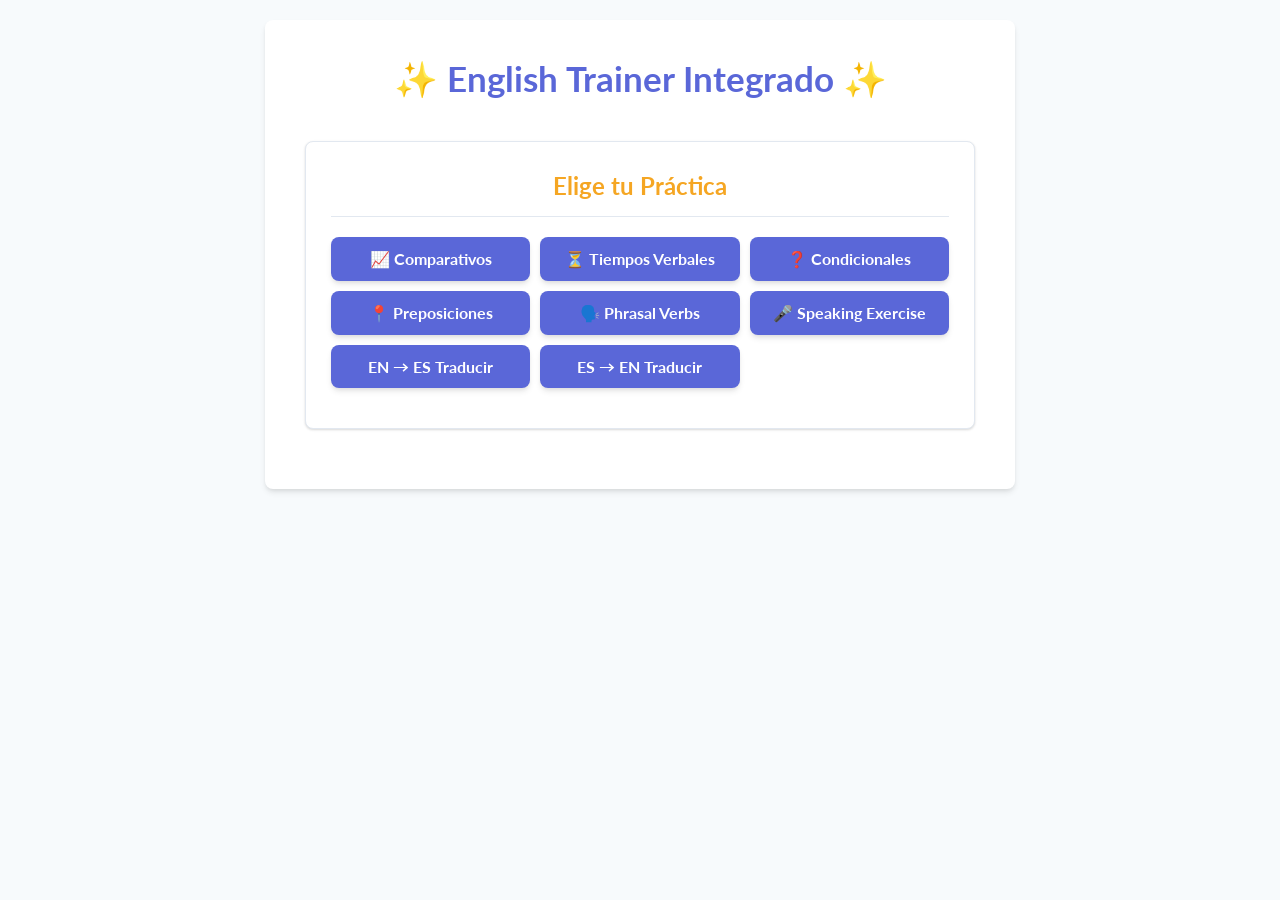
==== index.html @ e4c1ccc8 "1° Version" ====
<!DOCTYPE html>
<html lang="es">

<head>
    <meta charset="UTF-8" />
    <meta name="viewport" content="width=device-width, initial-scale=1.0" />
    <title>✨ English Trainer Integrado ✨</title>
    <link rel="preconnect" href="https://fonts.googleapis.com">
    <link rel="preconnect" href="https://fonts.gstatic.com" crossorigin>
    <link href="https://fonts.googleapis.com/css2?family=Lato:wght@400;700&display=swap" rel="stylesheet">
    <style>
        /* Estilos CSS (prácticamente iguales a la versión anterior) */
        :root {
            --primary-color: #5a67d8;
            /* Indigo */
            --secondary-color: #f5a623;
            /* Orange */
            --tertiary-color: #38a169;
            /* Green */
            --speaking-color: #3182ce;
            /* Blue for speaking button */
            --background-color: #f7fafc;
            /* Very light gray */
            --card-background: #ffffff;
            --text-color: #2d3748;
            /* Dark gray */
            --subtle-text-color: #718096;
            /* Medium gray */
            --correct-color: #38a169;
            /* Green */
            --incorrect-color: #e53e3e;
            /* Red */
            --border-color: #e2e8f0;
            /* Light gray border */
            --border-radius: 8px;
            --box-shadow: 0 4px 6px -1px rgba(0, 0, 0, 0.1), 0 2px 4px -1px rgba(0, 0, 0, 0.06);
            --font-main: 'Lato', sans-serif;
        }

        *,
        *::before,
        *::after {
            box-sizing: border-box;
            margin: 0;
            padding: 0;
        }

        body {
            font-family: var(--font-main);
            background-color: var(--background-color);
            color: var(--text-color);
            line-height: 1.6;
            padding: 20px;
            display: flex;
            justify-content: center;
            align-items: flex-start;
            min-height: 100vh;
        }

        .container {
            background-color: var(--card-background);
            padding: 30px 40px;
            border-radius: var(--border-radius);
            box-shadow: var(--box-shadow);
            max-width: 750px;
            width: 100%;
            text-align: center;
        }

        h1 {
            color: var(--primary-color);
            margin-bottom: 35px;
            font-weight: 700;
            font-size: 2.2em;
        }

        .section {
            margin-bottom: 30px;
            padding: 25px;
            background-color: var(--card-background);
            border: 1px solid var(--border-color);
            border-radius: var(--border-radius);
            box-shadow: 0 1px 3px 0 rgba(0, 0, 0, 0.1), 0 1px 2px 0 rgba(0, 0, 0, 0.06);
        }

        .section h2 {
            margin-top: 0;
            margin-bottom: 20px;
            color: var(--secondary-color);
            border-bottom: 1px solid var(--border-color);
            padding-bottom: 10px;
            font-size: 1.5em;
            font-weight: 700;
        }

        .button-grid {
            display: grid;
            grid-template-columns: repeat(auto-fit, minmax(150px, 1fr));
            gap: 10px;
            margin-bottom: 15px;
        }

        button {
            background-color: var(--primary-color);
            color: white;
            border: none;
            padding: 12px 18px;
            border-radius: var(--border-radius);
            cursor: pointer;
            font-size: 1rem;
            font-weight: 700;
            font-family: var(--font-main);
            transition: background-color 0.2s ease, transform 0.1s ease, box-shadow 0.2s ease;
            display: inline-flex;
            align-items: center;
            justify-content: center;
            gap: 8px;
            box-shadow: var(--box-shadow);
            user-select: none;
            -webkit-user-select: none;
            -moz-user-select: none;
            -ms-user-select: none;
        }

        button:hover {
            background-color: #4c51bf;
            box-shadow: 0 7px 14px rgba(76, 81, 191, 0.2), 0 3px 6px rgba(0, 0, 0, 0.08);
            transform: translateY(-1px);
        }

        button:active {
            transform: scale(0.98) translateY(0);
            box-shadow: 0 2px 4px rgba(0, 0, 0, 0.1);
        }

        button:disabled {
            background-color: #a0aec0;
            color: #e2e8f0;
            cursor: not-allowed;
            box-shadow: none;
            transform: none;
        }

        /* Question Section General Style */
        .question-section {
            margin-top: 25px;
            padding: 25px 30px;
            background-color: #ebf4ff;
            border: 1px solid #bee3f8;
            border-radius: var(--border-radius);
        }

        /* Text Question Display */
        #questionText {
            font-size: 1.2em;
            margin-bottom: 20px;
            font-weight: normal;
            line-height: 1.5;
            min-height: 3em;
            display: flex;
            flex-direction: column;
            align-items: center;
            justify-content: center;
            color: #2a4365;
        }

        #questionText strong {
            color: var(--primary-color);
            font-weight: 700;
            margin: 0 4px;
        }

        #questionText em {
            font-style: italic;
            color: #4a5568;
        }

        #questionText .tense-hint {
            font-size: 0.85em;
            color: var(--subtle-text-color);
            margin-left: 8px;
            font-style: italic;
        }

        #questionText .speaking-prompt {
            /* Specific style for speaking instructions */
            font-weight: 700;
            color: var(--speaking-color);
            font-size: 1.25em;
            /* Make it larger */
        }

        /* Input/Actions for Text Exercises */
        #answerInput {
            width: 100%;
            padding: 12px 15px;
            margin-bottom: 15px;
            border: 1px solid var(--border-color);
            border-radius: var(--border-radius);
            font-size: 1.1em;
            font-family: var(--font-main);
            transition: border-color 0.2s ease, box-shadow 0.2s ease;
        }

        #answerInput:focus {
            outline: none;
            border-color: var(--primary-color);
            box-shadow: 0 0 0 3px rgba(90, 103, 216, 0.3);
        }

        /* General Action Buttons (Submit, Next) */
        .action-buttons {
            margin-top: 15px;
            display: flex;
            justify-content: center;
            gap: 15px;
            flex-wrap: wrap;
        }

        #submitAnswerBtn {
            /* Keep specific ID for easy selection */
            background-color: var(--primary-color);
        }

        #nextQuestionBtn {
            background-color: var(--tertiary-color);
        }

        #nextQuestionBtn:hover {
            background-color: #2f855a;
        }

        /* Specific Controls for Speaking Exercise */
        #speakingControls {
            display: flex;
            /* Use flexbox */
            flex-direction: column;
            /* Stack vertically */
            align-items: center;
            /* Center items */
            gap: 15px;
            /* Space between button and output */
            margin-top: 15px;
        }

        #startSpeakingBtn {
            background-color: var(--speaking-color);
            /* Specific color */
            padding: 14px 25px;
            /* Make it a bit bigger */
            font-size: 1.1rem;
        }

        #startSpeakingBtn:hover {
            background-color: #2b6cb0;
            /* Darker blue */
        }

        #startSpeakingBtn.listening {
            background-color: var(--incorrect-color);
            /* Red when listening */
            animation: pulse 1.5s infinite;
        }

        #speechFeedbackArea {
            /* Renamed from speechOutput for clarity */
            width: 100%;
            /* Take full width within controls */
            padding: 15px;
            background-color: #f7fafc;
            border: 1px solid var(--border-color);
            border-radius: var(--border-radius);
            min-height: 80px;
            display: flex;
            flex-direction: column;
            align-items: center;
            justify-content: center;
            line-height: 1.6;
            text-align: center;
        }

        #speechFeedbackArea .prompt {
            font-style: italic;
            color: var(--subtle-text-color);
            margin-bottom: 10px;
            font-size: 0.95em;
        }

        #speechFeedbackArea .transcript {
            font-weight: 700;
            color: var(--primary-color);
            margin-bottom: 8px;
            font-size: 1.05em;
        }

        #speechFeedbackArea .result {
            margin-top: 8px;
            font-weight: 700;
            padding: 6px 10px;
            border-radius: var(--border-radius);
            font-size: 1em;
        }

        #speechFeedbackArea .result.correct {
            color: var(--correct-color);
            background-color: #c6f6d5;
        }

        #speechFeedbackArea .result.incorrect {
            color: var(--incorrect-color);
            background-color: #fed7d7;
        }

        #speechFeedbackArea .result.listening-msg {
            color: var(--subtle-text-color);
            font-style: italic;
        }

        /* General Feedback (for text exercises) */
        #feedback {
            margin-top: 20px;
            font-weight: 700;
            min-height: 1.3em;
            font-size: 1.1em;
            padding: 8px 12px;
            border-radius: var(--border-radius);
            display: inline-block;
        }

        #feedback.correct {
            color: var(--correct-color);
            background-color: #c6f6d5;
        }

        #feedback.incorrect {
            color: var(--incorrect-color);
            background-color: #fed7d7;
        }

        /* Pulse animation (unchanged) */
        @keyframes pulse {
            0% {
                transform: scale(1);
                box-shadow: 0 0 0 0 rgba(229, 62, 62, 0.7);
            }

            70% {
                transform: scale(1.05);
                box-shadow: 0 0 0 10px rgba(229, 62, 62, 0);
            }

            100% {
                transform: scale(1);
                box-shadow: 0 0 0 0 rgba(229, 62, 62, 0);
            }
        }

        /* Responsive Adjustments (unchanged) */
        @media (max-width: 600px) {
            /* ... */
        }
    </style>
</head>

<body>
    <div class="container">
        <h1>✨ English Trainer Integrado ✨</h1>

        <div class="section">
            <h2>Elige tu Práctica</h2>
            <div class="button-grid">
                <button onclick="askQuestion('comparative')">📈 Comparativos</button>
                <button onclick="askQuestion('tense')">⏳ Tiempos Verbales</button>
                <button onclick="askQuestion('conditional')">❓ Condicionales</button>
                <button onclick="askQuestion('preposition')">📍 Preposiciones</button>
                <button onclick="askQuestion('phrasal')">🗣️ Phrasal Verbs</button>
                <!-- NEW Speaking Button -->
                <button onclick="askQuestion('speaking')">🎤 Speaking Exercise</button>
                <button onclick="askQuestion('translate-en')">EN → ES Traducir</button>
                <button onclick="askQuestion('translate-es')">ES → EN Traducir</button>
            </div>
        </div>

        <!-- Unified Question Section -->
        <div class="question-section" id="questionSection" style="display:none;">
            <!-- Question Text Area (used by all types) -->
            <p id="questionText"></p>

            <!-- Input for Text Exercises (hidden for speaking) -->
            <input type="text" id="answerInput" placeholder="Escribe tu respuesta aquí..."
                onkeydown="if(event.key === 'Enter' && !document.getElementById('submitAnswerBtn').disabled) checkAnswer()">

            <!-- Feedback for Text Exercises (hidden for speaking initially) -->
            <p id="feedback" style="display: none;"></p>

            <!-- Controls for Speaking Exercise (hidden for text) -->
            <div id="speakingControls" style="display: none;">
                <button id="startSpeakingBtn" onclick="startListening()">🎤 Empezar a Hablar</button>
                <div id="speechFeedbackArea">Haz clic en el botón para empezar.</div>
            </div>

            <!-- Action Buttons (Submit hidden for speaking, Next shown after completion) -->
            <div class="action-buttons">
                <button id="submitAnswerBtn" onclick="checkAnswer()">✅ Enviar</button>
                <button id="nextQuestionBtn" style="display: none;" onclick="askNextQuestion()">Siguiente ➡️</button>
            </div>
        </div>

        <!-- REMOVED the static Speaking Practice section -->

    </div>

    <script>
        // ==============================================================
        // DATA POOLS (Samples)
        // ==============================================================
        const comparativesData = [ /* ... same data ... */ { type: 'adj', q: "good", a: "better" }, { type: 'adj', q: "bad", a: "worse" }, { type: 'adj', q: "far", a: "farther / further" }, { type: 'adj', q: "little", a: "less" }, { type: 'adj', q: "many / much", a: "more" }, { type: 'adj', q: "old", a: "older / elder" }, { type: 'adj', q: "happy", a: "happier" }, { type: 'adj', q: "sad", a: "sadder" }, { type: 'adj', q: "big", a: "bigger" }, { type: 'adj', q: "small", a: "smaller" }, { type: 'adj', q: "hot", a: "hotter" }, { type: 'adj', q: "cold", a: "colder" }, { type: 'adj', q: "easy", a: "easier" }, { type: 'adj', q: "difficult", a: "more difficult" }, { type: 'adj', q: "beautiful", a: "more beautiful" }, { type: 'adj', q: "interesting", a: "more interesting" }, { type: 'adj', q: "expensive", a: "more expensive" }, { type: 'adj', q: "cheap", a: "cheaper" }, { type: 'adj', q: "intelligent", a: "more intelligent" }, { type: 'adj', q: "narrow", a: "narrower" }, { type: 'adj', q: "wide", a: "wider" }, { type: 'adj', q: "heavy", a: "heavier" }, { type: 'adj', q: "light", a: "lighter" }, { type: 'adj', q: "busy", a: "busier" }, { type: 'fill', q: "My sister is ______ (young) than me.", a: "younger" }, { type: 'fill', q: "This exam was ______ (hard) than the last one.", a: "harder" }, { type: 'fill', q: "Driving is ______ (dangerous) than flying.", a: "more dangerous" }, { type: 'fill', q: "He runs ______ (fast) than his brother.", a: "faster" }, { type: 'fill', q: "The weather today is ______ (good) than yesterday.", a: "better" }, { type: 'fill', q: "This book is ______ (boring) than the movie.", a: "more boring" }, { type: 'fill', q: "Your explanation is ______ (clear) now.", a: "clearer" }, { type: 'fill', q: "Health is ______ (important) than money.", a: "more important" }, { type: 'fill', q: "She speaks English ______ (fluent) than him.", a: "more fluently" }, { type: 'fill', q: "I have ______ (little) time than I thought.", a: "less" }, { type: 'fill', q: "New York is ______ (large) than Boston.", a: "larger" }, { type: 'fill', q: "This suitcase is ______ (heavy) than that one.", a: "heavier" }, { type: 'fill', q: "He is ______ (polite) than his colleagues.", a: "more polite" }, { type: 'fill', q: "These flowers are ______ (pretty) than those.", a: "prettier" },];
        const tensesData = [ /* ... same data ... */ { type: 'conjugate', verb: 'walk', tense: 'Present Simple (He)', a: "walks" }, { type: 'conjugate', verb: 'eat', tense: 'Present Continuous (They)', a: "are eating" }, { type: 'conjugate', verb: 'study', tense: 'Past Simple', a: "studied" }, { type: 'conjugate', verb: 'be', tense: 'Past Continuous (I)', a: "was" }, { type: 'conjugate', verb: 'see', tense: 'Present Perfect (She)', a: "has seen" }, { type: 'conjugate', verb: 'live', tense: 'Past Perfect (We)', a: "had lived" }, { type: 'conjugate', verb: 'finish', tense: 'Future Simple (You)', a: "will finish" }, { type: 'conjugate', verb: 'work', tense: 'Future Continuous (He)', a: "will be working" }, { type: 'conjugate', verb: 'arrive', tense: 'Future Perfect (They)', a: "will have arrived" }, { type: 'conjugate', verb: 'sleep', tense: 'Present Perfect Continuous (I)', a: "have been sleeping" }, { type: 'conjugate', verb: 'write', tense: 'Past Simple', a: "wrote" }, { type: 'conjugate', verb: 'read', tense: 'Past Simple', a: "read" }, { type: 'conjugate', verb: 'begin', tense: 'Past Participle', a: "begun" }, { type: 'conjugate', verb: 'choose', tense: 'Past Simple', a: "chose" }, { type: 'fill', q: "Water ______ (boil) at 100 degrees Celsius.", tense: "Present Simple", a: "boils" }, { type: 'fill', q: "Listen! Someone ______ (play) the piano.", tense: "Present Continuous", a: "is playing" }, { type: 'fill', q: "We ______ (go) to the cinema last night.", tense: "Past Simple", a: "went" }, { type: 'fill', q: "While I ______ (drive), I saw an accident.", tense: "Past Continuous", a: "was driving" }, { type: 'fill', q: "She ______ (already/finish) her homework.", tense: "Present Perfect", a: "has already finished" }, { type: 'fill', q: "By the time he arrived, the train ______ (leave).", tense: "Past Perfect", a: "had left" }, { type: 'fill', q: "I think it ______ (rain) tomorrow.", tense: "Future Simple", a: "will rain" }, { type: 'fill', q: "This time next week, we ______ (relax) on the beach.", tense: "Future Continuous", a: "will be relaxing" }, { type: 'fill', q: "By 2025, they ______ (build) the new bridge.", tense: "Future Perfect", a: "will have built" }, { type: 'fill', q: "He ______ (learn) English for five years now.", tense: "Present Perfect Continuous", a: "has been learning" }, { type: 'fill', q: "My parents ______ (visit) us next weekend.", tense: "Present Continuous (Future)", a: "are visiting" }, { type: 'fill', q: "If I see him, I ______ (tell) him.", tense: "First Conditional (Future)", a: "will tell" }, { type: 'fill', q: "She ______ (usually/get up) early.", tense: "Present Simple", a: "usually gets up" }, { type: 'fill', q: "They ______ (not/watch) TV at the moment.", tense: "Present Continuous", a: "are not watching / aren't watching" }, { type: 'fill', q: "______ you ______ (ever/be) to Canada?", tense: "Present Perfect", a: "Have you ever been" }, { type: 'fill', q: "He ______ (work) here since 2010.", tense: "Present Perfect", a: "has worked" }, { type: 'fill', q: "Look at those clouds! It ______ (rain).", tense: "Going to Future", a: "is going to rain" }, { type: 'fill', q: "I ______ (wait) for you when your bus arrives.", tense: "Future Continuous", a: "will be waiting" },];
        const conditionalsData = [ /* ... same data ... */ { type: 'make', condition: 'heat ice', result: 'it melts', condition_type: 0, a: "If you heat ice, it melts" }, { type: 'make', condition: 'it is sunny', result: 'go to the park', condition_type: 1, a: "If it is sunny, we will go to the park" }, { type: 'make', condition: 'have more money', result: 'travel the world', condition_type: 2, a: "If I had more money, I would travel the world" }, { type: 'make', condition: 'know her number', result: 'call her yesterday', condition_type: 3, a: "If I had known her number, I would have called her yesterday" }, { type: 'make', condition: 'not rain', result: 'have a picnic', condition_type: 1, a: "If it doesn't rain, we will have a picnic / If it does not rain, we will have a picnic" }, { type: 'make', condition: 'be a bird', result: 'fly south', condition_type: 2, a: "If I were a bird, I would fly south" }, { type: 'make', condition: 'study harder', result: 'pass the exam (past)', condition_type: 3, a: "If you had studied harder, you would have passed the exam" }, { type: 'fill', q: "If you mix red and yellow, you ______ (get) orange.", condition_type: 0, a: "get" }, { type: 'fill', q: "She will pass the exam if she ______ (study) harder.", condition_type: 1, a: "studies" }, { type: 'fill', q: "What would you do if you ______ (win) the lottery?", condition_type: 2, a: "won" }, { type: 'fill', q: "If I were you, I ______ (apologize).", condition_type: 2, a: "would apologize" }, { type: 'fill', q: "They ______ (not be) late if they had left earlier.", condition_type: 3, a: "would not have been / wouldn't have been" }, { type: 'fill', q: "If he ______ (listen) to the instructions, he wouldn't have made that mistake.", condition_type: 3, a: "had listened" }, { type: 'fill', q: "If I had known you were coming, I ______ (bake) a cake.", condition_type: 3, a: "would have baked" }, { type: 'fill', q: "Unless you ______ (hurry), you will miss the bus.", condition_type: 1, a: "hurry" }, { type: 'fill', q: "If I ______ (be) rich, I would still work.", condition_type: 2, a: "were" }, { type: 'fill', q: "Plants die if they ______ (not get) enough water.", condition_type: 0, a: "do not get / don't get" }, { type: 'fill', q: "He ______ (call) you if he had your number.", condition_type: 2, a: "would call" }, { type: 'fill', q: "If the weather ______ (be) nice tomorrow, we'll go hiking.", condition_type: 1, a: "is" }, { type: 'fill', q: "We would have enjoyed the party more if it ______ (not be) so crowded.", condition_type: 3, a: "had not been / hadn't been" },];
        const prepositionsData = [ /* ... same data ... */ { type: 'fill', q: "The book is ______ the table.", a: "on" }, { type: 'fill', q: "She lives ______ London.", a: "in" }, { type: 'fill', q: "He arrived ______ the airport.", a: "at" }, { type: 'fill', q: "We walked ______ the park.", a: "through / across / in" }, { type: 'fill', q: "The cat is hiding ______ the bed.", a: "under" }, { type: 'fill', q: "Meet me ______ 8 PM.", a: "at" }, { type: 'fill', q: "The meeting is ______ Monday.", a: "on" }, { type: 'fill', q: "My birthday is ______ July.", a: "in" }, { type: 'fill', q: "He is interested ______ history.", a: "in" }, { type: 'fill', q: "She is good ______ playing tennis.", a: "at" }, { type: 'fill', q: "I agree ______ you.", a: "with" }, { type: 'fill', q: "Depend ______ me.", a: "on" }, { type: 'fill', q: "Look ______ the picture.", a: "at" }, { type: 'fill', q: "He jumped ______ the river.", a: "into" }, { type: 'fill', q: "The keys are ______ my pocket.", a: "in" }, { type: 'fill', q: "We drove ______ the city.", a: "to / towards" }, { type: 'fill', q: "The shop is ______ the bank.", a: "next to / beside / near" }, { type: 'fill', q: "Divide the cake ______ four pieces.", a: "into" }, { type: 'fill', q: "She is afraid ______ spiders.", a: "of" }, { type: 'fill', q: "Thanks ______ your help.", a: "for" }, { type: 'fill', q: "He complained ______ the noise.", a: "about" }, { type: 'fill', q: "This book belongs ______ Sarah.", a: "to" }, { type: 'fill', q: "We arrived ______ Paris last night.", a: "in" }, { type: 'fill', q: "The train arrived ______ platform 3.", a: "at" }, { type: 'fill', q: "I'm looking forward ______ seeing you.", a: "to" }, { type: 'fill', q: "She apologized ______ being late.", a: "for" }, { type: 'fill', q: "He is responsible ______ the project.", a: "for" }, { type: 'fill', q: "The book was written ______ Jane Austen.", a: "by" }, { type: 'fill', q: "Put the milk ______ the fridge.", a: "in / inside" }, { type: 'fill', q: "He sat ______ the chair.", a: "on / in" },];
        const phrasalVerbsData = [ /* ... same data ... */ { type: 'fill', q: "Please ______ (take off) your shoes.", a: "take off" }, { type: 'fill', q: "He needs to ______ (give up) smoking.", a: "give up" }, { type: 'fill', q: "Can you ______ (look after) my cat this weekend?", a: "look after" }, { type: 'fill', q: "She ______ (made up) a funny story.", a: "made up" }, { type: 'fill', q: "Let's ______ (put off) the meeting until Friday.", a: "put off" }, { type: 'fill', q: "Don't forget to ______ (turn off) the lights.", a: "turn off" }, { type: 'fill', q: "I ______ (ran into) an old friend yesterday.", a: "ran into" }, { type: 'fill', q: "Could you ______ (fill in) this form?", a: "fill in" }, { type: 'fill', q: "We need to ______ (find out) what time the train leaves.", a: "find out" }, { type: 'fill', q: "He ______ (grew up) in a small town.", a: "grew up" }, { type: 'fill', q: "Can you ______ (pick up) some milk on your way home?", a: "pick up" }, { type: 'fill', q: "She decided to ______ (break up) with her boyfriend.", a: "break up" }, { type: 'fill', q: "The plane will ______ (take off) in 10 minutes.", a: "take off" }, { type: 'fill', q: "Please ______ (calm down) and tell me what happened.", a: "calm down" }, { type: 'fill', q: "They ______ (get along) very well.", a: "get along" }, { type: 'fill', q: "We have ______ (run out of) sugar.", a: "run out of" }, { type: 'fill', q: "I need to ______ (look up) this word in the dictionary.", a: "look up" }, { type: 'fill', q: "He finally ______ (showed up) an hour late.", a: "showed up" }, { type: 'fill', q: "Can you ______ (turn up) the volume?", a: "turn up" }, { type: 'fill', q: "She ______ (passed away) last year.", a: "passed away" }, { type: 'fill', q: "Don't ______ (give up) on your dreams.", a: "give up" }, { type: 'fill', q: "He ______ (asked her out) on a date.", a: "asked her out" }, { type: 'fill', q: "Let's ______ (hang out) this weekend.", a: "hang out" }, { type: 'fill', q: "You should ______ (cut down on) sweets.", a: "cut down on" }, { type: 'fill', q: "The car ______ (broke down) on the highway.", a: "broke down" }, { type: 'fill', q: "I'll ______ (call you back) later.", a: "call you back" },];
        const translationsEnData = [ /* ... same data ... */ { type: 'full', q: "I need to buy groceries.", a: "Necesito comprar comestibles / Necesito hacer la compra" }, { type: 'full', q: "What time does the movie start?", a: "¿A qué hora empieza la película?" }, { type: 'full', q: "Could you pass me the salt, please?", a: "¿Podrías pasarme la sal, por favor?" }, { type: 'full', q: "It's important to practice every day.", a: "Es importante practicar todos los días" }, { type: 'full', q: "The library is closed on Sundays.", a: "La biblioteca está cerrada los domingos" }, { type: 'full', q: "My flight was delayed due to bad weather.", a: "Mi vuelo se retrasó debido al mal tiempo" }, { type: 'full', q: "She enjoys listening to music while she works.", a: "A ella le gusta escuchar música mientras trabaja / Disfruta escuchando..." }, { type: 'full', q: "He forgot to set his alarm clock.", a: "Se olvidó de poner el despertador" }, { type: 'full', q: "How long have you been learning English?", a: "¿Cuánto tiempo llevas aprendiendo inglés?" }, { type: 'full', q: "The restaurant we went to last night was excellent.", a: "El restaurante al que fuimos anoche fue excelente" }, { type: 'fill', q: "I want to ______ a new language.", blank_en: "learn", a: "aprender" }, { type: 'fill', q: "Can you ______ me with my homework?", blank_en: "help", a: "ayudar" }, { type: 'fill', q: "We decided to ______ a movie tonight.", blank_en: "watch", a: "ver / mirar" }, { type: 'fill', q: "Don't ______ to lock the door.", blank_en: "forget", a: "olvides" }, { type: 'fill', q: "He ______ very fast.", blank_en: "runs", a: "corre" }, { type: 'fill', q: "She ______ a beautiful song.", blank_en: "sang", a: "cantó" }, { type: 'fill', q: "We need to ______ the train.", blank_en: "catch", a: "coger / tomar" }, { type: 'fill', q: "Please ______ the window.", blank_en: "close", a: "cierra / cierre" },];
        const translationsEsData = [ /* ... same data ... */ { type: 'full', q: "Me gustaría reservar una mesa para dos.", a: "I would like to book a table for two / I'd like to reserve a table for two" }, { type: 'full', q: "¿Cuánto cuesta este recuerdo?", a: "How much does this souvenir cost?" }, { type: 'full', q: "El tren llega a las cinco y media.", a: "The train arrives at half past five / The train arrives at 5:30" }, { type: 'full', q: "Necesitamos encontrar una solución pronto.", a: "We need to find a solution soon" }, { type: 'full', q: "Ayer llovió todo el día.", a: "It rained all day yesterday" }, { type: 'full', q: "¿Puedes recomendarme un buen restaurante por aquí?", a: "Can you recommend a good restaurant around here?" }, { type: 'full', q: "Prefiero el té al café por la mañana.", a: "I prefer tea to coffee in the morning" }, { type: 'full', q: "No entiendo lo que quieres decir.", a: "I don't understand what you mean / I do not understand what you mean" }, { type: 'full', q: "Mi hermano es mayor que yo.", a: "My brother is older than me" }, { type: 'full', q: "Si tuviera más tiempo, leería más libros.", a: "If I had more time, I would read more books" }, { type: 'fill', q: "Me gusta ______ fútbol con mis amigos.", blank_es: "jugar", a: "play" }, { type: 'fill', q: "¿Quieres ______ algo?", blank_es: "beber", a: "drink" }, { type: 'fill', q: "Vamos a ______ una pizza esta noche.", blank_es: "comer", a: "eat" }, { type: 'fill', q: "Necesito ______ un libro de la biblioteca.", blank_es: "leer / tomar prestado", a: "read / borrow" }, { type: 'fill', q: "Ella ______ español y francés.", blank_es: "habla", a: "speaks" }, { type: 'fill', q: "El perro está ______ en el sofá.", blank_es: "durmiendo", a: "sleeping" }, { type: 'fill', q: "Fuimos a la ______ ayer.", blank_es: "playa", a: "beach" }, { type: 'fill', q: "¿Dónde está el ______ más cercano?", blank_es: "baño", a: "bathroom / restroom / toilet" },];

        // NEW: Speaking Exercises Data (Phrases to Say)
        const speakingExercisesData = [
            { type: 'say', q: "Hello, how are you today?" },
            { type: 'say', q: "My name is Alex, nice to meet you." },
            { type: 'say', q: "The quick brown fox jumps over the lazy dog." },
            { type: 'say', q: "She sells seashells by the seashore." },
            { type: 'say', q: "Peter Piper picked a peck of pickled peppers." },
            { type: 'say', q: "I am practicing my English pronunciation." },
            { type: 'say', q: "What is your favorite type of music?" },
            { type: 'say', q: "Could you please tell me the way to the station?" },
            { type: 'say', q: "It's a beautiful day for a walk in the park." },
            { type: 'say', q: "Learning a new language takes time and effort." },
            { type: 'say', q: "Practice makes perfect." },
            { type: 'say', q: "Where is the nearest post office?" },
            { type: 'say', q: "I would like to order a coffee, please." },
            { type: 'say', q: "How much does this cost?" },
            { type: 'say', q: "Excuse me, can you help me?" },
            { type: 'say', q: "The weather forecast predicts rain tomorrow." },
            { type: 'say', q: "Reading books is a great way to expand your vocabulary." },
            { type: 'say', q: "What did you do last weekend?" },
            { type: 'say', q: "I'm looking forward to my vacation." },
            { type: 'say', q: "Could you speak a little slower, please?" },
            { type: 'say', q: "What time does the next train leave?" },
            { type: 'say', q: "I need to go to the supermarket." },
            { type: 'say', q: "Do you have any recommendations?" },
            { type: 'say', q: "It was nice talking to you." },
            { type: 'say', q: "Can I have the bill, please?" },
            { type: 'say', q: "The traffic was terrible this morning." },
            // ... Add hundreds more sentences
        ];

        // Combined exercises including the new speaking type
        const exercises = {
            comparative: comparativesData,
            tense: tensesData,
            conditional: conditionalsData,
            preposition: prepositionsData,
            phrasal: phrasalVerbsData,
            speaking: speakingExercisesData, // Added speaking exercises
            "translate-en": translationsEnData,
            "translate-es": translationsEsData
        };

        // --- Global Variables ---
        let currentExercise = null;
        let currentPhraseToSay = ""; // Store the phrase for the current speaking exercise
        let lastAskedType = null;
        const SpeechRecognition = window.SpeechRecognition || window.webkitSpeechRecognition;
        let recognition = null;
        // No separate score needed here, feedback is per exercise

        // --- DOM Elements ---
        const questionSection = document.getElementById("questionSection");
        const questionText = document.getElementById("questionText");
        const answerInput = document.getElementById("answerInput");
        const feedback = document.getElementById("feedback"); // For text exercises
        const submitAnswerBtn = document.getElementById("submitAnswerBtn");
        const nextQuestionBtn = document.getElementById("nextQuestionBtn");
        // Speaking specific elements inside questionSection
        const speakingControls = document.getElementById("speakingControls");
        const startSpeakingBtn = document.getElementById("startSpeakingBtn");
        const speechFeedbackArea = document.getElementById("speechFeedbackArea");


        // --- Helper Functions ---
        function getRandomItem(arr) { if (!arr || arr.length === 0) return null; return arr[Math.floor(Math.random() * arr.length)]; }
        function normalizeText(text) { if (typeof text !== 'string') return ''; return text.toLowerCase().trim().replace(/[.,!?;:]/g, '').replace(/\s+/g, ' '); }

        // --- Core Logic ---
        function askQuestion(type) {
            lastAskedType = type;
            const data = exercises[type];

            // --- Reset General UI Elements ---
            questionSection.style.display = "block"; // Show the section
            nextQuestionBtn.style.display = 'none'; // Hide next button initially
            currentExercise = null; // Reset current exercise
            currentPhraseToSay = ""; // Reset phrase to say

            // --- Hide ALL specific controls initially ---
            answerInput.style.display = 'none';
            feedback.style.display = 'none';
            submitAnswerBtn.style.display = 'none';
            speakingControls.style.display = 'none';
            startSpeakingBtn.disabled = false; // Ensure speaking button is enabled initially
            startSpeakingBtn.classList.remove('listening');
            startSpeakingBtn.innerHTML = "🎤 Empezar a Hablar";


            // --- Handle No Data ---
            if (!data || data.length === 0) {
                questionText.innerHTML = `<p>😕 Lo siento, aún no hay ejercicios disponibles para esta categoría.</p>`;
                return;
            }

            currentExercise = getRandomItem(data);
            if (!currentExercise) {
                questionText.innerHTML = `<p>⚠️ No se pudo cargar un ejercicio. Inténtalo de nuevo.</p>`;
                return;
            }

            // --- Configure UI based on Exercise Type ---
            let displayQuestion = "";

            if (type === 'speaking') {
                // --- Speaking Exercise Setup ---
                currentPhraseToSay = currentExercise.q; // Store the phrase
                displayQuestion = `Por favor, di en voz alta:<br/><span class="speaking-prompt">"${currentPhraseToSay}"</span>`;
                questionText.innerHTML = displayQuestion;

                // Show speaking controls, hide text controls
                speakingControls.style.display = 'flex'; // Use flex to show it
                speechFeedbackArea.innerHTML = "Haz clic en el botón para empezar."; // Reset feedback area

            } else {
                // --- Text-Based Exercise Setup ---
                answerInput.style.display = 'block'; // Show text input
                submitAnswerBtn.style.display = 'inline-block'; // Show submit button
                answerInput.value = ""; // Clear previous answer
                feedback.className = ''; // Clear feedback style
                feedback.innerText = ''; // Clear feedback text

                // Prepare question text (logic mostly unchanged from before)
                const q = currentExercise.q;
                const verb = currentExercise.verb;
                const tense = currentExercise.tense;
                const condition = currentExercise.condition;
                const result = currentExercise.result;
                const condition_type = currentExercise.condition_type;
                const blank_en = currentExercise.blank_en;
                const blank_es = currentExercise.blank_es;
                const placeholder = '______ <span class="tense-hint">(...)</span>';
                switch (type) {
                    case 'comparative': displayQuestion = (currentExercise.type === 'adj') ? `¿Cuál es la forma comparativa de '<strong>${q}</strong>'?` : `Completa: ${q.replace('______', placeholder)}`; break;
                    case 'tense': displayQuestion = (currentExercise.type === 'conjugate') ? `Conjuga '<strong>${verb}</strong>' en <strong>${tense}</strong>.` : `Completa: ${q.replace('______', '______')} <span class="tense-hint">(${tense})</span>`; break;
                    case 'conditional': displayQuestion = (currentExercise.type === 'make') ? `Crea una condicional <strong>Tipo ${condition_type}</strong>:<br/>Condición: '<em>${condition}</em>'<br/>Resultado: '<em>${result}</em>'` : `Completa (<strong>Tipo ${condition_type}</strong>): ${q.replace('______', placeholder)}`; break;
                    case 'preposition': case 'phrasal': displayQuestion = `Completa: ${q.replace('______', placeholder)}`; break;
                    case 'translate-en': displayQuestion = (currentExercise.type === 'full') ? `Traduce al español: <br/>"<em>${q}</em>"` : `Traduce la palabra que falta al español: <br/>"${q.replace('______', `<strong>[${blank_en}]</strong>`)}"`; break;
                    case 'translate-es': displayQuestion = (currentExercise.type === 'full') ? `Traduce al inglés: <br/>"<em>${q}</em>"` : `Traduce la palabra que falta al inglés: <br/>"${q.replace('______', `<strong>[${blank_es}]</strong>`)}"`; break;
                    default: displayQuestion = q || "Error: Pregunta no encontrada.";
                }
                questionText.innerHTML = displayQuestion;
                answerInput.focus();
            }
        }

        function checkAnswer() { // Only for text-based exercises
            if (!currentExercise || lastAskedType === 'speaking') return; // Ignore if speaking exercise

            const userAnswer = answerInput.value.trim();
            if (userAnswer === "") {
                feedback.innerText = "❗ Por favor, escribe una respuesta.";
                feedback.className = 'incorrect';
                feedback.style.display = 'inline-block';
                return;
            }

            submitAnswerBtn.disabled = true; // Disable submit

            const possibleAnswers = currentExercise.a.split(' / ').map(ans => normalizeText(ans));
            const normalizedUserAnswer = normalizeText(userAnswer);

            feedback.style.display = 'inline-block'; // Show feedback area
            if (possibleAnswers.includes(normalizedUserAnswer)) {
                feedback.innerText = "✅ ¡Correcto!";
                feedback.className = 'correct';
            } else {
                feedback.innerText = `❌ Incorrecto. La respuesta es: ${possibleAnswers[0]}`;
                if (possibleAnswers.length > 1) { feedback.innerText += ` (o ${possibleAnswers.slice(1).join(' / ')})`; }
                feedback.className = 'incorrect';
            }

            nextQuestionBtn.style.display = 'inline-block'; // Show next button
        }

        function askNextQuestion() {
            if (lastAskedType) {
                askQuestion(lastAskedType); // Ask another question of the same type
            } else {
                questionSection.style.display = 'none';
                console.warn("Se intentó obtener la siguiente pregunta, pero no se registró ningún tipo de categoría.");
            }
        }


        // --- Speech Recognition Setup and Handlers ---
        function setupSpeechRecognition() {
            if (!SpeechRecognition) {
                // Display error within the speech feedback area if possible
                speechFeedbackArea.innerHTML = '<div class="result incorrect">⚠️ El Reconocimiento de Voz no es compatible con este navegador. Prueba Chrome o Edge.</div>';
                startSpeakingBtn.disabled = true; // Disable the button too
                return null;
            }

            const rec = new SpeechRecognition();
            rec.lang = "en-US"; // Target language is English
            rec.interimResults = false;
            rec.maxAlternatives = 1;

            rec.onstart = function () {
                startSpeakingBtn.classList.add('listening');
                startSpeakingBtn.innerHTML = "👂 Escuchando...";
                startSpeakingBtn.disabled = true;
                // Update feedback area to show listening state
                speechFeedbackArea.innerHTML = `<div class="prompt">Frase: "${currentPhraseToSay}"</div><div class="result listening-msg">Escuchando...</div>`;
            };

            rec.onresult = function (event) {
                const transcript = event.results[0][0].transcript;
                const normalizedTranscript = normalizeText(transcript);
                const normalizedPrompt = normalizeText(currentPhraseToSay); // Compare against the current phrase

                let resultHTML = `<div class="prompt">Frase: "${currentPhraseToSay}"</div>`;
                resultHTML += `<div class="transcript">Dijiste: "${transcript}"</div>`;

                let isCorrect = false; // Flag to show 'Next' button

                if (normalizedTranscript === normalizedPrompt) {
                    resultHTML += `<div class="result correct">✅ ¡Excelente Coincidencia!</div>`;
                    isCorrect = true;
                } else {
                    const promptWords = normalizedPrompt.split(' ');
                    const transcriptWords = normalizedTranscript.split(' ');
                    const commonWords = promptWords.filter(word => transcriptWords.includes(word));
                    const similarity = commonWords.length / Math.max(promptWords.length, 1);

                    if (similarity > 0.75) {
                        resultHTML += `<div class="result correct">👍 ¡Muy Cercano! Buen trabajo.</div>`;
                        isCorrect = true; // Consider 'close' as success for moving on
                    } else {
                        resultHTML += `<div class="result incorrect">❌ No es correcto. ¡Inténtalo de nuevo o pasa a la siguiente!</div>`;
                    }
                }
                speechFeedbackArea.innerHTML = resultHTML;

                // Show 'Next' button after providing feedback
                nextQuestionBtn.style.display = 'inline-block';
                // Optionally, re-enable the speaking button if incorrect, to allow retries
                if (!isCorrect) {
                    startSpeakingBtn.disabled = false;
                    startSpeakingBtn.classList.remove('listening');
                    startSpeakingBtn.innerHTML = "🎤 Intentar de Nuevo";
                }
            };

            rec.onerror = function (event) {
                let errorMessage = "Error: " + event.error;
                // ... (error message logic same as before) ...
                if (event.error === 'no-speech') errorMessage = "🔇 No se detectó voz. Asegúrate de hablar claro cerca del micrófono.";
                else if (event.error === 'audio-capture') errorMessage = "🎤 Error de captura de audio. Revisa la conexión y permisos del micrófono.";
                else if (event.error === 'not-allowed') errorMessage = "🚫 Permiso denegado. Necesitas permitir el acceso al micrófono para este sitio en la configuración de tu navegador.";
                else if (event.error === 'network') errorMessage = "🌐 Error de Red. No se pudo contactar el servicio de reconocimiento de voz. Revisa tu conexión a internet e inténtalo de nuevo.";
                else if (event.error === 'service-not-allowed') errorMessage = "🔧 Servicio no permitido. El reconocimiento de voz puede estar deshabilitado por tu navegador, SO o una extensión. Revisa la configuración.";
                else if (event.error === 'aborted') errorMessage = "🛑 Reconocimiento detenido. Por favor, inténtalo de nuevo.";
                else errorMessage = `⚠️ Ocurrió un error inesperado (${event.error}). Por favor, inténtalo de nuevo.`;

                speechFeedbackArea.innerHTML = `<div class="result incorrect">${errorMessage}</div>`;

                // Reset UI robustly on error
                startSpeakingBtn.classList.remove('listening');
                startSpeakingBtn.innerHTML = "🎤 Intentar de Nuevo"; // Allow retry after error
                startSpeakingBtn.disabled = false;
                nextQuestionBtn.style.display = 'inline-block'; // Also show Next button on error
            };

            rec.onend = function () {
                // Ensure button is reset if not already done by onresult/onerror
                if (startSpeakingBtn.classList.contains('listening')) {
                    startSpeakingBtn.classList.remove('listening');
                    // Keep "Intentar de Nuevo" unless it was successful
                    if (!speechFeedbackArea.querySelector('.result.correct')) {
                        startSpeakingBtn.innerHTML = "🎤 Intentar de Nuevo";
                        startSpeakingBtn.disabled = false;
                    } else {
                        startSpeakingBtn.innerHTML = "🎤 Empezar a Hablar"; // Reset completely if success
                    }
                }
            };

            return rec;
        }

        recognition = setupSpeechRecognition(); // Initialize speech recognition object

        function startListening() {
            // This function is now triggered by #startSpeakingBtn
            if (!recognition || startSpeakingBtn.classList.contains('listening')) {
                return;
            }
            if (!currentPhraseToSay) {
                speechFeedbackArea.innerHTML = '<div class="result incorrect">⚠️ No hay frase seleccionada para decir.</div>';
                return;
            }

            // Clear previous result, show listening message
            speechFeedbackArea.innerHTML = `<div class="prompt">Frase: "${currentPhraseToSay}"</div><div class="result listening-msg">Prepárate...</div>`;

            setTimeout(() => { // Short delay before starting
                try {
                    recognition.start();
                } catch (e) {
                    speechFeedbackArea.innerHTML = `<div class="result incorrect">⚠️ No se pudo iniciar la escucha. Error: ${e.message}</div>`;
                    startSpeakingBtn.classList.remove('listening');
                    startSpeakingBtn.innerHTML = "🎤 Intentar de Nuevo";
                    startSpeakingBtn.disabled = false;
                    nextQuestionBtn.style.display = 'inline-block'; // Show next on start error too
                }
            }, 200); // Shorter delay might be okay here
        }

    </script>
</body>

</html>
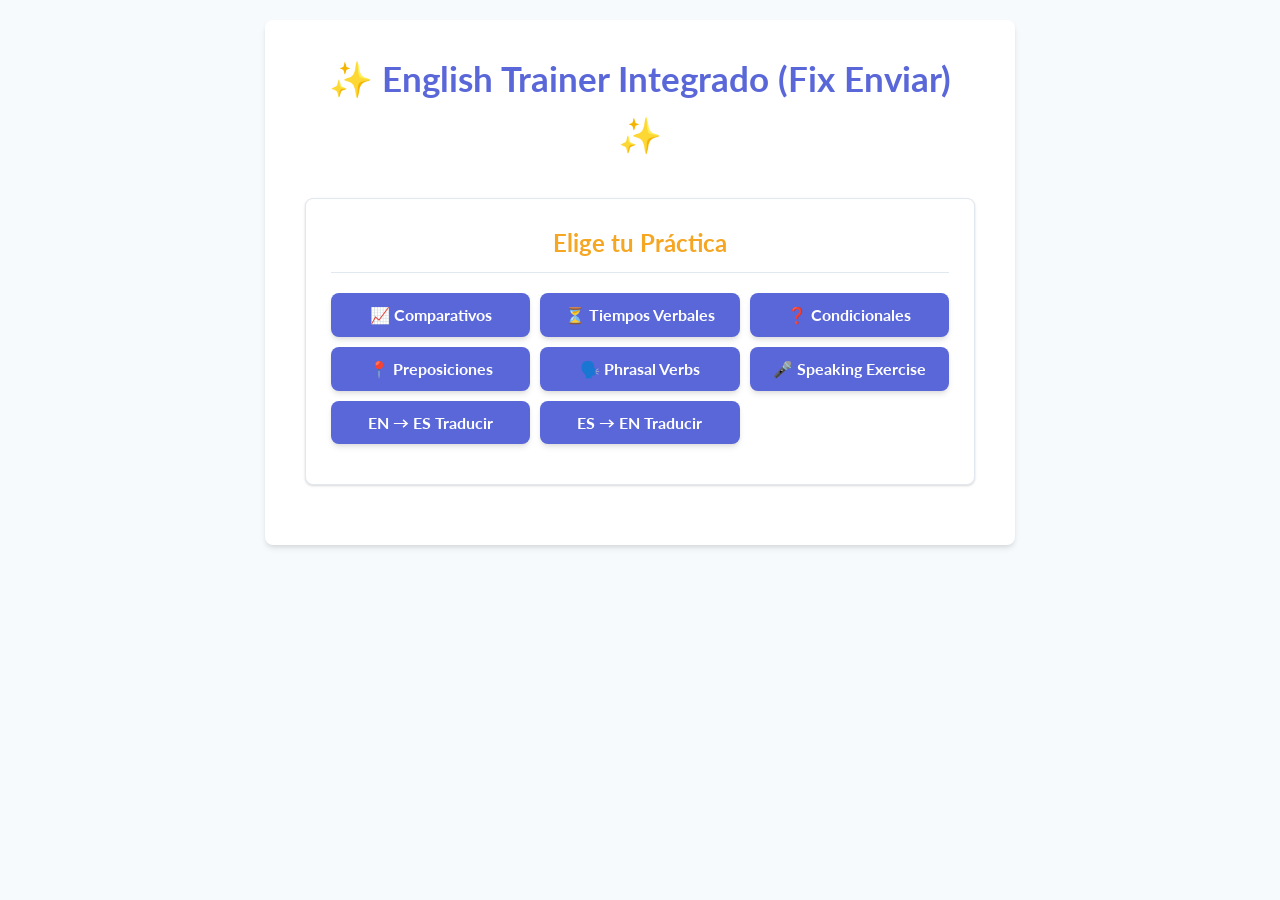
==== commit ecd5b252: "3" ====
--- a/index.html
+++ b/index.html
@@ -4,12 +4,12 @@
 <head>
     <meta charset="UTF-8" />
     <meta name="viewport" content="width=device-width, initial-scale=1.0" />
-    <title>✨ English Trainer Integrado ✨</title>
+    <title>✨ English Trainer Integrado (Fix Enviar) ✨</title>
     <link rel="preconnect" href="https://fonts.googleapis.com">
     <link rel="preconnect" href="https://fonts.gstatic.com" crossorigin>
     <link href="https://fonts.googleapis.com/css2?family=Lato:wght@400;700&display=swap" rel="stylesheet">
     <style>
-        /* Estilos CSS (prácticamente iguales a la versión anterior) */
+        /* --- CSS SIN CAMBIOS --- */
         :root {
             --primary-color: #5a67d8;
             /* Indigo */
@@ -183,11 +183,9 @@
         }
 
         #questionText .speaking-prompt {
-            /* Specific style for speaking instructions */
             font-weight: 700;
             color: var(--speaking-color);
             font-size: 1.25em;
-            /* Make it larger */
         }
 
         /* Input/Actions for Text Exercises */
@@ -218,7 +216,6 @@
         }
 
         #submitAnswerBtn {
-            /* Keep specific ID for easy selection */
             background-color: var(--primary-color);
         }
 
@@ -233,39 +230,29 @@
         /* Specific Controls for Speaking Exercise */
         #speakingControls {
             display: flex;
-            /* Use flexbox */
             flex-direction: column;
-            /* Stack vertically */
             align-items: center;
-            /* Center items */
             gap: 15px;
-            /* Space between button and output */
             margin-top: 15px;
         }
 
         #startSpeakingBtn {
             background-color: var(--speaking-color);
-            /* Specific color */
             padding: 14px 25px;
-            /* Make it a bit bigger */
             font-size: 1.1rem;
         }
 
         #startSpeakingBtn:hover {
             background-color: #2b6cb0;
-            /* Darker blue */
         }
 
         #startSpeakingBtn.listening {
             background-color: var(--incorrect-color);
-            /* Red when listening */
             animation: pulse 1.5s infinite;
         }
 
         #speechFeedbackArea {
-            /* Renamed from speechOutput for clarity */
             width: 100%;
-            /* Take full width within controls */
             padding: 15px;
             background-color: #f7fafc;
             border: 1px solid var(--border-color);
@@ -339,20 +326,7 @@
 
         /* Pulse animation (unchanged) */
         @keyframes pulse {
-            0% {
-                transform: scale(1);
-                box-shadow: 0 0 0 0 rgba(229, 62, 62, 0.7);
-            }
-
-            70% {
-                transform: scale(1.05);
-                box-shadow: 0 0 0 10px rgba(229, 62, 62, 0);
-            }
-
-            100% {
-                transform: scale(1);
-                box-shadow: 0 0 0 0 rgba(229, 62, 62, 0);
-            }
+            /* ... */
         }
 
         /* Responsive Adjustments (unchanged) */
@@ -364,7 +338,7 @@
 
 <body>
     <div class="container">
-        <h1>✨ English Trainer Integrado ✨</h1>
+        <h1>✨ English Trainer Integrado (Fix Enviar) ✨</h1>
 
         <div class="section">
             <h2>Elige tu Práctica</h2>
@@ -374,7 +348,6 @@
                 <button onclick="askQuestion('conditional')">❓ Condicionales</button>
                 <button onclick="askQuestion('preposition')">📍 Preposiciones</button>
                 <button onclick="askQuestion('phrasal')">🗣️ Phrasal Verbs</button>
-                <!-- NEW Speaking Button -->
                 <button onclick="askQuestion('speaking')">🎤 Speaking Exercise</button>
                 <button onclick="askQuestion('translate-en')">EN → ES Traducir</button>
                 <button onclick="askQuestion('translate-es')">ES → EN Traducir</button>
@@ -383,95 +356,43 @@
 
         <!-- Unified Question Section -->
         <div class="question-section" id="questionSection" style="display:none;">
-            <!-- Question Text Area (used by all types) -->
             <p id="questionText"></p>
-
-            <!-- Input for Text Exercises (hidden for speaking) -->
-            <input type="text" id="answerInput" placeholder="Escribe tu respuesta aquí..."
+            <input type="text" id="answerInput" style="display: none;" placeholder="Escribe tu respuesta aquí..."
                 onkeydown="if(event.key === 'Enter' && !document.getElementById('submitAnswerBtn').disabled) checkAnswer()">
-
-            <!-- Feedback for Text Exercises (hidden for speaking initially) -->
             <p id="feedback" style="display: none;"></p>
-
-            <!-- Controls for Speaking Exercise (hidden for text) -->
             <div id="speakingControls" style="display: none;">
                 <button id="startSpeakingBtn" onclick="startListening()">🎤 Empezar a Hablar</button>
                 <div id="speechFeedbackArea">Haz clic en el botón para empezar.</div>
             </div>
-
-            <!-- Action Buttons (Submit hidden for speaking, Next shown after completion) -->
             <div class="action-buttons">
-                <button id="submitAnswerBtn" onclick="checkAnswer()">✅ Enviar</button>
+                <button id="submitAnswerBtn" style="display: none;" onclick="checkAnswer()">✅ Enviar</button>
                 <button id="nextQuestionBtn" style="display: none;" onclick="askNextQuestion()">Siguiente ➡️</button>
             </div>
         </div>
-
-        <!-- REMOVED the static Speaking Practice section -->
-
     </div>
 
     <script>
-        // ==============================================================
-        // DATA POOLS (Samples)
-        // ==============================================================
-        const comparativesData = [ /* ... same data ... */ { type: 'adj', q: "good", a: "better" }, { type: 'adj', q: "bad", a: "worse" }, { type: 'adj', q: "far", a: "farther / further" }, { type: 'adj', q: "little", a: "less" }, { type: 'adj', q: "many / much", a: "more" }, { type: 'adj', q: "old", a: "older / elder" }, { type: 'adj', q: "happy", a: "happier" }, { type: 'adj', q: "sad", a: "sadder" }, { type: 'adj', q: "big", a: "bigger" }, { type: 'adj', q: "small", a: "smaller" }, { type: 'adj', q: "hot", a: "hotter" }, { type: 'adj', q: "cold", a: "colder" }, { type: 'adj', q: "easy", a: "easier" }, { type: 'adj', q: "difficult", a: "more difficult" }, { type: 'adj', q: "beautiful", a: "more beautiful" }, { type: 'adj', q: "interesting", a: "more interesting" }, { type: 'adj', q: "expensive", a: "more expensive" }, { type: 'adj', q: "cheap", a: "cheaper" }, { type: 'adj', q: "intelligent", a: "more intelligent" }, { type: 'adj', q: "narrow", a: "narrower" }, { type: 'adj', q: "wide", a: "wider" }, { type: 'adj', q: "heavy", a: "heavier" }, { type: 'adj', q: "light", a: "lighter" }, { type: 'adj', q: "busy", a: "busier" }, { type: 'fill', q: "My sister is ______ (young) than me.", a: "younger" }, { type: 'fill', q: "This exam was ______ (hard) than the last one.", a: "harder" }, { type: 'fill', q: "Driving is ______ (dangerous) than flying.", a: "more dangerous" }, { type: 'fill', q: "He runs ______ (fast) than his brother.", a: "faster" }, { type: 'fill', q: "The weather today is ______ (good) than yesterday.", a: "better" }, { type: 'fill', q: "This book is ______ (boring) than the movie.", a: "more boring" }, { type: 'fill', q: "Your explanation is ______ (clear) now.", a: "clearer" }, { type: 'fill', q: "Health is ______ (important) than money.", a: "more important" }, { type: 'fill', q: "She speaks English ______ (fluent) than him.", a: "more fluently" }, { type: 'fill', q: "I have ______ (little) time than I thought.", a: "less" }, { type: 'fill', q: "New York is ______ (large) than Boston.", a: "larger" }, { type: 'fill', q: "This suitcase is ______ (heavy) than that one.", a: "heavier" }, { type: 'fill', q: "He is ______ (polite) than his colleagues.", a: "more polite" }, { type: 'fill', q: "These flowers are ______ (pretty) than those.", a: "prettier" },];
-        const tensesData = [ /* ... same data ... */ { type: 'conjugate', verb: 'walk', tense: 'Present Simple (He)', a: "walks" }, { type: 'conjugate', verb: 'eat', tense: 'Present Continuous (They)', a: "are eating" }, { type: 'conjugate', verb: 'study', tense: 'Past Simple', a: "studied" }, { type: 'conjugate', verb: 'be', tense: 'Past Continuous (I)', a: "was" }, { type: 'conjugate', verb: 'see', tense: 'Present Perfect (She)', a: "has seen" }, { type: 'conjugate', verb: 'live', tense: 'Past Perfect (We)', a: "had lived" }, { type: 'conjugate', verb: 'finish', tense: 'Future Simple (You)', a: "will finish" }, { type: 'conjugate', verb: 'work', tense: 'Future Continuous (He)', a: "will be working" }, { type: 'conjugate', verb: 'arrive', tense: 'Future Perfect (They)', a: "will have arrived" }, { type: 'conjugate', verb: 'sleep', tense: 'Present Perfect Continuous (I)', a: "have been sleeping" }, { type: 'conjugate', verb: 'write', tense: 'Past Simple', a: "wrote" }, { type: 'conjugate', verb: 'read', tense: 'Past Simple', a: "read" }, { type: 'conjugate', verb: 'begin', tense: 'Past Participle', a: "begun" }, { type: 'conjugate', verb: 'choose', tense: 'Past Simple', a: "chose" }, { type: 'fill', q: "Water ______ (boil) at 100 degrees Celsius.", tense: "Present Simple", a: "boils" }, { type: 'fill', q: "Listen! Someone ______ (play) the piano.", tense: "Present Continuous", a: "is playing" }, { type: 'fill', q: "We ______ (go) to the cinema last night.", tense: "Past Simple", a: "went" }, { type: 'fill', q: "While I ______ (drive), I saw an accident.", tense: "Past Continuous", a: "was driving" }, { type: 'fill', q: "She ______ (already/finish) her homework.", tense: "Present Perfect", a: "has already finished" }, { type: 'fill', q: "By the time he arrived, the train ______ (leave).", tense: "Past Perfect", a: "had left" }, { type: 'fill', q: "I think it ______ (rain) tomorrow.", tense: "Future Simple", a: "will rain" }, { type: 'fill', q: "This time next week, we ______ (relax) on the beach.", tense: "Future Continuous", a: "will be relaxing" }, { type: 'fill', q: "By 2025, they ______ (build) the new bridge.", tense: "Future Perfect", a: "will have built" }, { type: 'fill', q: "He ______ (learn) English for five years now.", tense: "Present Perfect Continuous", a: "has been learning" }, { type: 'fill', q: "My parents ______ (visit) us next weekend.", tense: "Present Continuous (Future)", a: "are visiting" }, { type: 'fill', q: "If I see him, I ______ (tell) him.", tense: "First Conditional (Future)", a: "will tell" }, { type: 'fill', q: "She ______ (usually/get up) early.", tense: "Present Simple", a: "usually gets up" }, { type: 'fill', q: "They ______ (not/watch) TV at the moment.", tense: "Present Continuous", a: "are not watching / aren't watching" }, { type: 'fill', q: "______ you ______ (ever/be) to Canada?", tense: "Present Perfect", a: "Have you ever been" }, { type: 'fill', q: "He ______ (work) here since 2010.", tense: "Present Perfect", a: "has worked" }, { type: 'fill', q: "Look at those clouds! It ______ (rain).", tense: "Going to Future", a: "is going to rain" }, { type: 'fill', q: "I ______ (wait) for you when your bus arrives.", tense: "Future Continuous", a: "will be waiting" },];
-        const conditionalsData = [ /* ... same data ... */ { type: 'make', condition: 'heat ice', result: 'it melts', condition_type: 0, a: "If you heat ice, it melts" }, { type: 'make', condition: 'it is sunny', result: 'go to the park', condition_type: 1, a: "If it is sunny, we will go to the park" }, { type: 'make', condition: 'have more money', result: 'travel the world', condition_type: 2, a: "If I had more money, I would travel the world" }, { type: 'make', condition: 'know her number', result: 'call her yesterday', condition_type: 3, a: "If I had known her number, I would have called her yesterday" }, { type: 'make', condition: 'not rain', result: 'have a picnic', condition_type: 1, a: "If it doesn't rain, we will have a picnic / If it does not rain, we will have a picnic" }, { type: 'make', condition: 'be a bird', result: 'fly south', condition_type: 2, a: "If I were a bird, I would fly south" }, { type: 'make', condition: 'study harder', result: 'pass the exam (past)', condition_type: 3, a: "If you had studied harder, you would have passed the exam" }, { type: 'fill', q: "If you mix red and yellow, you ______ (get) orange.", condition_type: 0, a: "get" }, { type: 'fill', q: "She will pass the exam if she ______ (study) harder.", condition_type: 1, a: "studies" }, { type: 'fill', q: "What would you do if you ______ (win) the lottery?", condition_type: 2, a: "won" }, { type: 'fill', q: "If I were you, I ______ (apologize).", condition_type: 2, a: "would apologize" }, { type: 'fill', q: "They ______ (not be) late if they had left earlier.", condition_type: 3, a: "would not have been / wouldn't have been" }, { type: 'fill', q: "If he ______ (listen) to the instructions, he wouldn't have made that mistake.", condition_type: 3, a: "had listened" }, { type: 'fill', q: "If I had known you were coming, I ______ (bake) a cake.", condition_type: 3, a: "would have baked" }, { type: 'fill', q: "Unless you ______ (hurry), you will miss the bus.", condition_type: 1, a: "hurry" }, { type: 'fill', q: "If I ______ (be) rich, I would still work.", condition_type: 2, a: "were" }, { type: 'fill', q: "Plants die if they ______ (not get) enough water.", condition_type: 0, a: "do not get / don't get" }, { type: 'fill', q: "He ______ (call) you if he had your number.", condition_type: 2, a: "would call" }, { type: 'fill', q: "If the weather ______ (be) nice tomorrow, we'll go hiking.", condition_type: 1, a: "is" }, { type: 'fill', q: "We would have enjoyed the party more if it ______ (not be) so crowded.", condition_type: 3, a: "had not been / hadn't been" },];
-        const prepositionsData = [ /* ... same data ... */ { type: 'fill', q: "The book is ______ the table.", a: "on" }, { type: 'fill', q: "She lives ______ London.", a: "in" }, { type: 'fill', q: "He arrived ______ the airport.", a: "at" }, { type: 'fill', q: "We walked ______ the park.", a: "through / across / in" }, { type: 'fill', q: "The cat is hiding ______ the bed.", a: "under" }, { type: 'fill', q: "Meet me ______ 8 PM.", a: "at" }, { type: 'fill', q: "The meeting is ______ Monday.", a: "on" }, { type: 'fill', q: "My birthday is ______ July.", a: "in" }, { type: 'fill', q: "He is interested ______ history.", a: "in" }, { type: 'fill', q: "She is good ______ playing tennis.", a: "at" }, { type: 'fill', q: "I agree ______ you.", a: "with" }, { type: 'fill', q: "Depend ______ me.", a: "on" }, { type: 'fill', q: "Look ______ the picture.", a: "at" }, { type: 'fill', q: "He jumped ______ the river.", a: "into" }, { type: 'fill', q: "The keys are ______ my pocket.", a: "in" }, { type: 'fill', q: "We drove ______ the city.", a: "to / towards" }, { type: 'fill', q: "The shop is ______ the bank.", a: "next to / beside / near" }, { type: 'fill', q: "Divide the cake ______ four pieces.", a: "into" }, { type: 'fill', q: "She is afraid ______ spiders.", a: "of" }, { type: 'fill', q: "Thanks ______ your help.", a: "for" }, { type: 'fill', q: "He complained ______ the noise.", a: "about" }, { type: 'fill', q: "This book belongs ______ Sarah.", a: "to" }, { type: 'fill', q: "We arrived ______ Paris last night.", a: "in" }, { type: 'fill', q: "The train arrived ______ platform 3.", a: "at" }, { type: 'fill', q: "I'm looking forward ______ seeing you.", a: "to" }, { type: 'fill', q: "She apologized ______ being late.", a: "for" }, { type: 'fill', q: "He is responsible ______ the project.", a: "for" }, { type: 'fill', q: "The book was written ______ Jane Austen.", a: "by" }, { type: 'fill', q: "Put the milk ______ the fridge.", a: "in / inside" }, { type: 'fill', q: "He sat ______ the chair.", a: "on / in" },];
-        const phrasalVerbsData = [ /* ... same data ... */ { type: 'fill', q: "Please ______ (take off) your shoes.", a: "take off" }, { type: 'fill', q: "He needs to ______ (give up) smoking.", a: "give up" }, { type: 'fill', q: "Can you ______ (look after) my cat this weekend?", a: "look after" }, { type: 'fill', q: "She ______ (made up) a funny story.", a: "made up" }, { type: 'fill', q: "Let's ______ (put off) the meeting until Friday.", a: "put off" }, { type: 'fill', q: "Don't forget to ______ (turn off) the lights.", a: "turn off" }, { type: 'fill', q: "I ______ (ran into) an old friend yesterday.", a: "ran into" }, { type: 'fill', q: "Could you ______ (fill in) this form?", a: "fill in" }, { type: 'fill', q: "We need to ______ (find out) what time the train leaves.", a: "find out" }, { type: 'fill', q: "He ______ (grew up) in a small town.", a: "grew up" }, { type: 'fill', q: "Can you ______ (pick up) some milk on your way home?", a: "pick up" }, { type: 'fill', q: "She decided to ______ (break up) with her boyfriend.", a: "break up" }, { type: 'fill', q: "The plane will ______ (take off) in 10 minutes.", a: "take off" }, { type: 'fill', q: "Please ______ (calm down) and tell me what happened.", a: "calm down" }, { type: 'fill', q: "They ______ (get along) very well.", a: "get along" }, { type: 'fill', q: "We have ______ (run out of) sugar.", a: "run out of" }, { type: 'fill', q: "I need to ______ (look up) this word in the dictionary.", a: "look up" }, { type: 'fill', q: "He finally ______ (showed up) an hour late.", a: "showed up" }, { type: 'fill', q: "Can you ______ (turn up) the volume?", a: "turn up" }, { type: 'fill', q: "She ______ (passed away) last year.", a: "passed away" }, { type: 'fill', q: "Don't ______ (give up) on your dreams.", a: "give up" }, { type: 'fill', q: "He ______ (asked her out) on a date.", a: "asked her out" }, { type: 'fill', q: "Let's ______ (hang out) this weekend.", a: "hang out" }, { type: 'fill', q: "You should ______ (cut down on) sweets.", a: "cut down on" }, { type: 'fill', q: "The car ______ (broke down) on the highway.", a: "broke down" }, { type: 'fill', q: "I'll ______ (call you back) later.", a: "call you back" },];
-        const translationsEnData = [ /* ... same data ... */ { type: 'full', q: "I need to buy groceries.", a: "Necesito comprar comestibles / Necesito hacer la compra" }, { type: 'full', q: "What time does the movie start?", a: "¿A qué hora empieza la película?" }, { type: 'full', q: "Could you pass me the salt, please?", a: "¿Podrías pasarme la sal, por favor?" }, { type: 'full', q: "It's important to practice every day.", a: "Es importante practicar todos los días" }, { type: 'full', q: "The library is closed on Sundays.", a: "La biblioteca está cerrada los domingos" }, { type: 'full', q: "My flight was delayed due to bad weather.", a: "Mi vuelo se retrasó debido al mal tiempo" }, { type: 'full', q: "She enjoys listening to music while she works.", a: "A ella le gusta escuchar música mientras trabaja / Disfruta escuchando..." }, { type: 'full', q: "He forgot to set his alarm clock.", a: "Se olvidó de poner el despertador" }, { type: 'full', q: "How long have you been learning English?", a: "¿Cuánto tiempo llevas aprendiendo inglés?" }, { type: 'full', q: "The restaurant we went to last night was excellent.", a: "El restaurante al que fuimos anoche fue excelente" }, { type: 'fill', q: "I want to ______ a new language.", blank_en: "learn", a: "aprender" }, { type: 'fill', q: "Can you ______ me with my homework?", blank_en: "help", a: "ayudar" }, { type: 'fill', q: "We decided to ______ a movie tonight.", blank_en: "watch", a: "ver / mirar" }, { type: 'fill', q: "Don't ______ to lock the door.", blank_en: "forget", a: "olvides" }, { type: 'fill', q: "He ______ very fast.", blank_en: "runs", a: "corre" }, { type: 'fill', q: "She ______ a beautiful song.", blank_en: "sang", a: "cantó" }, { type: 'fill', q: "We need to ______ the train.", blank_en: "catch", a: "coger / tomar" }, { type: 'fill', q: "Please ______ the window.", blank_en: "close", a: "cierra / cierre" },];
-        const translationsEsData = [ /* ... same data ... */ { type: 'full', q: "Me gustaría reservar una mesa para dos.", a: "I would like to book a table for two / I'd like to reserve a table for two" }, { type: 'full', q: "¿Cuánto cuesta este recuerdo?", a: "How much does this souvenir cost?" }, { type: 'full', q: "El tren llega a las cinco y media.", a: "The train arrives at half past five / The train arrives at 5:30" }, { type: 'full', q: "Necesitamos encontrar una solución pronto.", a: "We need to find a solution soon" }, { type: 'full', q: "Ayer llovió todo el día.", a: "It rained all day yesterday" }, { type: 'full', q: "¿Puedes recomendarme un buen restaurante por aquí?", a: "Can you recommend a good restaurant around here?" }, { type: 'full', q: "Prefiero el té al café por la mañana.", a: "I prefer tea to coffee in the morning" }, { type: 'full', q: "No entiendo lo que quieres decir.", a: "I don't understand what you mean / I do not understand what you mean" }, { type: 'full', q: "Mi hermano es mayor que yo.", a: "My brother is older than me" }, { type: 'full', q: "Si tuviera más tiempo, leería más libros.", a: "If I had more time, I would read more books" }, { type: 'fill', q: "Me gusta ______ fútbol con mis amigos.", blank_es: "jugar", a: "play" }, { type: 'fill', q: "¿Quieres ______ algo?", blank_es: "beber", a: "drink" }, { type: 'fill', q: "Vamos a ______ una pizza esta noche.", blank_es: "comer", a: "eat" }, { type: 'fill', q: "Necesito ______ un libro de la biblioteca.", blank_es: "leer / tomar prestado", a: "read / borrow" }, { type: 'fill', q: "Ella ______ español y francés.", blank_es: "habla", a: "speaks" }, { type: 'fill', q: "El perro está ______ en el sofá.", blank_es: "durmiendo", a: "sleeping" }, { type: 'fill', q: "Fuimos a la ______ ayer.", blank_es: "playa", a: "beach" }, { type: 'fill', q: "¿Dónde está el ______ más cercano?", blank_es: "baño", a: "bathroom / restroom / toilet" },];
-
-        // NEW: Speaking Exercises Data (Phrases to Say)
-        const speakingExercisesData = [
-            { type: 'say', q: "Hello, how are you today?" },
-            { type: 'say', q: "My name is Alex, nice to meet you." },
-            { type: 'say', q: "The quick brown fox jumps over the lazy dog." },
-            { type: 'say', q: "She sells seashells by the seashore." },
-            { type: 'say', q: "Peter Piper picked a peck of pickled peppers." },
-            { type: 'say', q: "I am practicing my English pronunciation." },
-            { type: 'say', q: "What is your favorite type of music?" },
-            { type: 'say', q: "Could you please tell me the way to the station?" },
-            { type: 'say', q: "It's a beautiful day for a walk in the park." },
-            { type: 'say', q: "Learning a new language takes time and effort." },
-            { type: 'say', q: "Practice makes perfect." },
-            { type: 'say', q: "Where is the nearest post office?" },
-            { type: 'say', q: "I would like to order a coffee, please." },
-            { type: 'say', q: "How much does this cost?" },
-            { type: 'say', q: "Excuse me, can you help me?" },
-            { type: 'say', q: "The weather forecast predicts rain tomorrow." },
-            { type: 'say', q: "Reading books is a great way to expand your vocabulary." },
-            { type: 'say', q: "What did you do last weekend?" },
-            { type: 'say', q: "I'm looking forward to my vacation." },
-            { type: 'say', q: "Could you speak a little slower, please?" },
-            { type: 'say', q: "What time does the next train leave?" },
-            { type: 'say', q: "I need to go to the supermarket." },
-            { type: 'say', q: "Do you have any recommendations?" },
-            { type: 'say', q: "It was nice talking to you." },
-            { type: 'say', q: "Can I have the bill, please?" },
-            { type: 'say', q: "The traffic was terrible this morning." },
-            // ... Add hundreds more sentences
-        ];
-
-        // Combined exercises including the new speaking type
+        // --- DATA POOLS (Sin Cambios) ---
+        const comparativesData = [{ type: 'adj', q: "good", a: "better" }, { type: 'adj', q: "bad", a: "worse" }, { type: 'adj', q: "far", a: "farther / further" }, { type: 'adj', q: "little", a: "less" }, { type: 'adj', q: "many / much", a: "more" }, { type: 'adj', q: "old", a: "older / elder" }, { type: 'adj', q: "happy", a: "happier" }, { type: 'adj', q: "sad", a: "sadder" }, { type: 'adj', q: "big", a: "bigger" }, { type: 'adj', q: "small", a: "smaller" }, { type: 'adj', q: "hot", a: "hotter" }, { type: 'adj', q: "cold", a: "colder" }, { type: 'adj', q: "easy", a: "easier" }, { type: 'adj', q: "difficult", a: "more difficult" }, { type: 'adj', q: "beautiful", a: "more beautiful" }, { type: 'adj', q: "interesting", a: "more interesting" }, { type: 'adj', q: "expensive", a: "more expensive" }, { type: 'adj', q: "cheap", a: "cheaper" }, { type: 'adj', q: "intelligent", a: "more intelligent" }, { type: 'adj', q: "narrow", a: "narrower" }, { type: 'adj', q: "wide", a: "wider" }, { type: 'adj', q: "heavy", a: "heavier" }, { type: 'adj', q: "light", a: "lighter" }, { type: 'adj', q: "busy", a: "busier" }, { type: 'fill', q: "My sister is ______ (young) than me.", a: "younger" }, { type: 'fill', q: "This exam was ______ (hard) than the last one.", a: "harder" }, { type: 'fill', q: "Driving is ______ (dangerous) than flying.", a: "more dangerous" }, { type: 'fill', q: "He runs ______ (fast) than his brother.", a: "faster" }, { type: 'fill', q: "The weather today is ______ (good) than yesterday.", a: "better" }, { type: 'fill', q: "This book is ______ (boring) than the movie.", a: "more boring" }, { type: 'fill', q: "Your explanation is ______ (clear) now.", a: "clearer" }, { type: 'fill', q: "Health is ______ (important) than money.", a: "more important" }, { type: 'fill', q: "She speaks English ______ (fluent) than him.", a: "more fluently" }, { type: 'fill', q: "I have ______ (little) time than I thought.", a: "less" }, { type: 'fill', q: "New York is ______ (large) than Boston.", a: "larger" }, { type: 'fill', q: "This suitcase is ______ (heavy) than that one.", a: "heavier" }, { type: 'fill', q: "He is ______ (polite) than his colleagues.", a: "more polite" }, { type: 'fill', q: "These flowers are ______ (pretty) than those.", a: "prettier" },];
+        const tensesData = [{ type: 'conjugate', verb: 'walk', tense: 'Present Simple (He)', a: "walks" }, { type: 'conjugate', verb: 'eat', tense: 'Present Continuous (They)', a: "are eating" }, { type: 'conjugate', verb: 'study', tense: 'Past Simple', a: "studied" }, { type: 'conjugate', verb: 'be', tense: 'Past Continuous (I)', a: "was" }, { type: 'conjugate', verb: 'see', tense: 'Present Perfect (She)', a: "has seen" }, { type: 'conjugate', verb: 'live', tense: 'Past Perfect (We)', a: "had lived" }, { type: 'conjugate', verb: 'finish', tense: 'Future Simple (You)', a: "will finish" }, { type: 'conjugate', verb: 'work', tense: 'Future Continuous (He)', a: "will be working" }, { type: 'conjugate', verb: 'arrive', tense: 'Future Perfect (They)', a: "will have arrived" }, { type: 'conjugate', verb: 'sleep', tense: 'Present Perfect Continuous (I)', a: "have been sleeping" }, { type: 'conjugate', verb: 'write', tense: 'Past Simple', a: "wrote" }, { type: 'conjugate', verb: 'read', tense: 'Past Simple', a: "read" }, { type: 'conjugate', verb: 'begin', tense: 'Past Participle', a: "begun" }, { type: 'conjugate', verb: 'choose', tense: 'Past Simple', a: "chose" }, { type: 'fill', q: "Water ______ (boil) at 100 degrees Celsius.", tense: "Present Simple", a: "boils" }, { type: 'fill', q: "Listen! Someone ______ (play) the piano.", tense: "Present Continuous", a: "is playing" }, { type: 'fill', q: "We ______ (go) to the cinema last night.", tense: "Past Simple", a: "went" }, { type: 'fill', q: "While I ______ (drive), I saw an accident.", tense: "Past Continuous", a: "was driving" }, { type: 'fill', q: "She ______ (already/finish) her homework.", tense: "Present Perfect", a: "has already finished" }, { type: 'fill', q: "By the time he arrived, the train ______ (leave).", tense: "Past Perfect", a: "had left" }, { type: 'fill', q: "I think it ______ (rain) tomorrow.", tense: "Future Simple", a: "will rain" }, { type: 'fill', q: "This time next week, we ______ (relax) on the beach.", tense: "Future Continuous", a: "will be relaxing" }, { type: 'fill', q: "By 2025, they ______ (build) the new bridge.", tense: "Future Perfect", a: "will have built" }, { type: 'fill', q: "He ______ (learn) English for five years now.", tense: "Present Perfect Continuous", a: "has been learning" }, { type: 'fill', q: "My parents ______ (visit) us next weekend.", tense: "Present Continuous (Future)", a: "are visiting" }, { type: 'fill', q: "If I see him, I ______ (tell) him.", tense: "First Conditional (Future)", a: "will tell" }, { type: 'fill', q: "She ______ (usually/get up) early.", tense: "Present Simple", a: "usually gets up" }, { type: 'fill', q: "They ______ (not/watch) TV at the moment.", tense: "Present Continuous", a: "are not watching / aren't watching" }, { type: 'fill', q: "______ you ______ (ever/be) to Canada?", tense: "Present Perfect", a: "Have you ever been" }, { type: 'fill', q: "He ______ (work) here since 2010.", tense: "Present Perfect", a: "has worked" }, { type: 'fill', q: "Look at those clouds! It ______ (rain).", tense: "Going to Future", a: "is going to rain" }, { type: 'fill', q: "I ______ (wait) for you when your bus arrives.", tense: "Future Continuous", a: "will be waiting" },];
+        const conditionalsData = [{ type: 'make', condition: 'heat ice', result: 'it melts', condition_type: 0, a: "If you heat ice, it melts" }, { type: 'make', condition: 'it is sunny', result: 'go to the park', condition_type: 1, a: "If it is sunny, we will go to the park" }, { type: 'make', condition: 'have more money', result: 'travel the world', condition_type: 2, a: "If I had more money, I would travel the world" }, { type: 'make', condition: 'know her number', result: 'call her yesterday', condition_type: 3, a: "If I had known her number, I would have called her yesterday" }, { type: 'make', condition: 'not rain', result: 'have a picnic', condition_type: 1, a: "If it doesn't rain, we will have a picnic / If it does not rain, we will have a picnic" }, { type: 'make', condition: 'be a bird', result: 'fly south', condition_type: 2, a: "If I were a bird, I would fly south" }, { type: 'make', condition: 'study harder', result: 'pass the exam (past)', condition_type: 3, a: "If you had studied harder, you would have passed the exam" }, { type: 'fill', q: "If you mix red and yellow, you ______ (get) orange.", condition_type: 0, a: "get" }, { type: 'fill', q: "She will pass the exam if she ______ (study) harder.", condition_type: 1, a: "studies" }, { type: 'fill', q: "What would you do if you ______ (win) the lottery?", condition_type: 2, a: "won" }, { type: 'fill', q: "If I were you, I ______ (apologize).", condition_type: 2, a: "would apologize" }, { type: 'fill', q: "They ______ (not be) late if they had left earlier.", condition_type: 3, a: "would not have been / wouldn't have been" }, { type: 'fill', q: "If he ______ (listen) to the instructions, he wouldn't have made that mistake.", condition_type: 3, a: "had listened" }, { type: 'fill', q: "If I had known you were coming, I ______ (bake) a cake.", condition_type: 3, a: "would have baked" }, { type: 'fill', q: "Unless you ______ (hurry), you will miss the bus.", condition_type: 1, a: "hurry" }, { type: 'fill', q: "If I ______ (be) rich, I would still work.", condition_type: 2, a: "were" }, { type: 'fill', q: "Plants die if they ______ (not get) enough water.", condition_type: 0, a: "do not get / don't get" }, { type: 'fill', q: "He ______ (call) you if he had your number.", condition_type: 2, a: "would call" }, { type: 'fill', q: "If the weather ______ (be) nice tomorrow, we'll go hiking.", condition_type: 1, a: "is" }, { type: 'fill', q: "We would have enjoyed the party more if it ______ (not be) so crowded.", condition_type: 3, a: "had not been / hadn't been" },];
+        const prepositionsData = [{ type: 'fill', q: "The book is ______ the table.", a: "on" }, { type: 'fill', q: "She lives ______ London.", a: "in" }, { type: 'fill', q: "He arrived ______ the airport.", a: "at" }, { type: 'fill', q: "We walked ______ the park.", a: "through / across / in" }, { type: 'fill', q: "The cat is hiding ______ the bed.", a: "under" }, { type: 'fill', q: "Meet me ______ 8 PM.", a: "at" }, { type: 'fill', q: "The meeting is ______ Monday.", a: "on" }, { type: 'fill', q: "My birthday is ______ July.", a: "in" }, { type: 'fill', q: "He is interested ______ history.", a: "in" }, { type: 'fill', q: "She is good ______ playing tennis.", a: "at" }, { type: 'fill', q: "I agree ______ you.", a: "with" }, { type: 'fill', q: "Depend ______ me.", a: "on" }, { type: 'fill', q: "Look ______ the picture.", a: "at" }, { type: 'fill', q: "He jumped ______ the river.", a: "into" }, { type: 'fill', q: "The keys are ______ my pocket.", a: "in" }, { type: 'fill', q: "We drove ______ the city.", a: "to / towards" }, { type: 'fill', q: "The shop is ______ the bank.", a: "next to / beside / near" }, { type: 'fill', q: "Divide the cake ______ four pieces.", a: "into" }, { type: 'fill', q: "She is afraid ______ spiders.", a: "of" }, { type: 'fill', q: "Thanks ______ your help.", a: "for" }, { type: 'fill', q: "He complained ______ the noise.", a: "about" }, { type: 'fill', q: "This book belongs ______ Sarah.", a: "to" }, { type: 'fill', q: "We arrived ______ Paris last night.", a: "in" }, { type: 'fill', q: "The train arrived ______ platform 3.", a: "at" }, { type: 'fill', q: "I'm looking forward ______ seeing you.", a: "to" }, { type: 'fill', q: "She apologized ______ being late.", a: "for" }, { type: 'fill', q: "He is responsible ______ the project.", a: "for" }, { type: 'fill', q: "The book was written ______ Jane Austen.", a: "by" }, { type: 'fill', q: "Put the milk ______ the fridge.", a: "in / inside" }, { type: 'fill', q: "He sat ______ the chair.", a: "on / in" },];
+        const phrasalVerbsData = [{ type: 'fill', q: "Please ______ (take off) your shoes.", a: "take off" }, { type: 'fill', q: "He needs to ______ (give up) smoking.", a: "give up" }, { type: 'fill', q: "Can you ______ (look after) my cat this weekend?", a: "look after" }, { type: 'fill', q: "She ______ (made up) a funny story.", a: "made up" }, { type: 'fill', q: "Let's ______ (put off) the meeting until Friday.", a: "put off" }, { type: 'fill', q: "Don't forget to ______ (turn off) the lights.", a: "turn off" }, { type: 'fill', q: "I ______ (ran into) an old friend yesterday.", a: "ran into" }, { type: 'fill', q: "Could you ______ (fill in) this form?", a: "fill in" }, { type: 'fill', q: "We need to ______ (find out) what time the train leaves.", a: "find out" }, { type: 'fill', q: "He ______ (grew up) in a small town.", a: "grew up" }, { type: 'fill', q: "Can you ______ (pick up) some milk on your way home?", a: "pick up" }, { type: 'fill', q: "She decided to ______ (break up) with her boyfriend.", a: "break up" }, { type: 'fill', q: "The plane will ______ (take off) in 10 minutes.", a: "take off" }, { type: 'fill', q: "Please ______ (calm down) and tell me what happened.", a: "calm down" }, { type: 'fill', q: "They ______ (get along) very well.", a: "get along" }, { type: 'fill', q: "We have ______ (run out of) sugar.", a: "run out of" }, { type: 'fill', q: "I need to ______ (look up) this word in the dictionary.", a: "look up" }, { type: 'fill', q: "He finally ______ (showed up) an hour late.", a: "showed up" }, { type: 'fill', q: "Can you ______ (turn up) the volume?", a: "turn up" }, { type: 'fill', q: "She ______ (passed away) last year.", a: "passed away" }, { type: 'fill', q: "Don't ______ (give up) on your dreams.", a: "give up" }, { type: 'fill', q: "He ______ (asked her out) on a date.", a: "asked her out" }, { type: 'fill', q: "Let's ______ (hang out) this weekend.", a: "hang out" }, { type: 'fill', q: "You should ______ (cut down on) sweets.", a: "cut down on" }, { type: 'fill', q: "The car ______ (broke down) on the highway.", a: "broke down" }, { type: 'fill', q: "I'll ______ (call you back) later.", a: "call you back" },];
+        const translationsEnData = [{ type: 'full', q: "I need to buy groceries.", a: "Necesito comprar comestibles / Necesito hacer la compra" }, { type: 'full', q: "What time does the movie start?", a: "¿A qué hora empieza la película?" }, { type: 'full', q: "Could you pass me the salt, please?", a: "¿Podrías pasarme la sal, por favor?" }, { type: 'full', q: "It's important to practice every day.", a: "Es importante practicar todos los días" }, { type: 'full', q: "The library is closed on Sundays.", a: "La biblioteca está cerrada los domingos" }, { type: 'full', q: "My flight was delayed due to bad weather.", a: "Mi vuelo se retrasó debido al mal tiempo" }, { type: 'full', q: "She enjoys listening to music while she works.", a: "A ella le gusta escuchar música mientras trabaja / Disfruta escuchando..." }, { type: 'full', q: "He forgot to set his alarm clock.", a: "Se olvidó de poner el despertador" }, { type: 'full', q: "How long have you been learning English?", a: "¿Cuánto tiempo llevas aprendiendo inglés?" }, { type: 'full', q: "The restaurant we went to last night was excellent.", a: "El restaurante al que fuimos anoche fue excelente" }, { type: 'fill', q: "I want to ______ a new language.", blank_en: "learn", a: "aprender" }, { type: 'fill', q: "Can you ______ me with my homework?", blank_en: "help", a: "ayudar" }, { type: 'fill', q: "We decided to ______ a movie tonight.", blank_en: "watch", a: "ver / mirar" }, { type: 'fill', q: "Don't ______ to lock the door.", blank_en: "forget", a: "olvides" }, { type: 'fill', q: "He ______ very fast.", blank_en: "runs", a: "corre" }, { type: 'fill', q: "She ______ a beautiful song.", blank_en: "sang", a: "cantó" }, { type: 'fill', q: "We need to ______ the train.", blank_en: "catch", a: "coger / tomar" }, { type: 'fill', q: "Please ______ the window.", blank_en: "close", a: "cierra / cierre" },];
+        const translationsEsData = [{ type: 'full', q: "Me gustaría reservar una mesa para dos.", a: "I would like to book a table for two / I'd like to reserve a table for two" }, { type: 'full', q: "¿Cuánto cuesta este recuerdo?", a: "How much does this souvenir cost?" }, { type: 'full', q: "El tren llega a las cinco y media.", a: "The train arrives at half past five / The train arrives at 5:30" }, { type: 'full', q: "Necesitamos encontrar una solución pronto.", a: "We need to find a solution soon" }, { type: 'full', q: "Ayer llovió todo el día.", a: "It rained all day yesterday" }, { type: 'full', q: "¿Puedes recomendarme un buen restaurante por aquí?", a: "Can you recommend a good restaurant around here?" }, { type: 'full', q: "Prefiero el té al café por la mañana.", a: "I prefer tea to coffee in the morning" }, { type: 'full', q: "No entiendo lo que quieres decir.", a: "I don't understand what you mean / I do not understand what you mean" }, { type: 'full', q: "Mi hermano es mayor que yo.", a: "My brother is older than me" }, { type: 'full', q: "Si tuviera más tiempo, leería más libros.", a: "If I had more time, I would read more books" }, { type: 'fill', q: "Me gusta ______ fútbol con mis amigos.", blank_es: "jugar", a: "play" }, { type: 'fill', q: "¿Quieres ______ algo?", blank_es: "beber", a: "drink" }, { type: 'fill', q: "Vamos a ______ una pizza esta noche.", blank_es: "comer", a: "eat" }, { type: 'fill', q: "Necesito ______ un libro de la biblioteca.", blank_es: "leer / tomar prestado", a: "read / borrow" }, { type: 'fill', q: "Ella ______ español y francés.", blank_es: "habla", a: "speaks" }, { type: 'fill', q: "El perro está ______ en el sofá.", blank_es: "durmiendo", a: "sleeping" }, { type: 'fill', q: "Fuimos a la ______ ayer.", blank_es: "playa", a: "beach" }, { type: 'fill', q: "¿Dónde está el ______ más cercano?", blank_es: "baño", a: "bathroom / restroom / toilet" },];
+        const speakingExercisesData = [{ type: 'say', q: "Hello, how are you today?" }, { type: 'say', q: "My name is Alex, nice to meet you." }, { type: 'say', q: "The quick brown fox jumps over the lazy dog." }, { type: 'say', q: "She sells seashells by the seashore." }, { type: 'say', q: "Peter Piper picked a peck of pickled peppers." }, { type: 'say', q: "I am practicing my English pronunciation." }, { type: 'say', q: "What is your favorite type of music?" }, { type: 'say', q: "Could you please tell me the way to the station?" }, { type: 'say', q: "It's a beautiful day for a walk in the park." }, { type: 'say', q: "Learning a new language takes time and effort." }, { type: 'say', q: "Practice makes perfect." }, { type: 'say', q: "Where is the nearest post office?" }, { type: 'say', q: "I would like to order a coffee, please." }, { type: 'say', q: "How much does this cost?" }, { type: 'say', q: "Excuse me, can you help me?" }, { type: 'say', q: "The weather forecast predicts rain tomorrow." }, { type: 'say', q: "Reading books is a great way to expand your vocabulary." }, { type: 'say', q: "What did you do last weekend?" }, { type: 'say', q: "I'm looking forward to my vacation." }, { type: 'say', q: "Could you speak a little slower, please?" }, { type: 'say', q: "What time does the next train leave?" }, { type: 'say', q: "I need to go to the supermarket." }, { type: 'say', q: "Do you have any recommendations?" }, { type: 'say', q: "It was nice talking to you." }, { type: 'say', q: "Can I have the bill, please?" }, { type: 'say', q: "The traffic was terrible this morning." },];
         const exercises = {
-            comparative: comparativesData,
-            tense: tensesData,
-            conditional: conditionalsData,
-            preposition: prepositionsData,
-            phrasal: phrasalVerbsData,
-            speaking: speakingExercisesData, // Added speaking exercises
-            "translate-en": translationsEnData,
-            "translate-es": translationsEsData
+            comparative: comparativesData, tense: tensesData, conditional: conditionalsData,
+            preposition: prepositionsData, phrasal: phrasalVerbsData, speaking: speakingExercisesData,
+            "translate-en": translationsEnData, "translate-es": translationsEsData
         };
 
         // --- Global Variables ---
         let currentExercise = null;
-        let currentPhraseToSay = ""; // Store the phrase for the current speaking exercise
+        let currentPhraseToSay = "";
         let lastAskedType = null;
         const SpeechRecognition = window.SpeechRecognition || window.webkitSpeechRecognition;
         let recognition = null;
-        // No separate score needed here, feedback is per exercise
 
         // --- DOM Elements ---
         const questionSection = document.getElementById("questionSection");
@@ -480,79 +401,77 @@
         const feedback = document.getElementById("feedback"); // For text exercises
         const submitAnswerBtn = document.getElementById("submitAnswerBtn");
         const nextQuestionBtn = document.getElementById("nextQuestionBtn");
-        // Speaking specific elements inside questionSection
         const speakingControls = document.getElementById("speakingControls");
         const startSpeakingBtn = document.getElementById("startSpeakingBtn");
         const speechFeedbackArea = document.getElementById("speechFeedbackArea");
 
-
         // --- Helper Functions ---
         function getRandomItem(arr) { if (!arr || arr.length === 0) return null; return arr[Math.floor(Math.random() * arr.length)]; }
         function normalizeText(text) { if (typeof text !== 'string') return ''; return text.toLowerCase().trim().replace(/[.,!?;:]/g, '').replace(/\s+/g, ' '); }
 
         // --- Core Logic ---
         function askQuestion(type) {
+            console.log(`[askQuestion] Llamada para tipo: ${type}`);
             lastAskedType = type;
             const data = exercises[type];
 
-            // --- Reset General UI Elements ---
-            questionSection.style.display = "block"; // Show the section
-            nextQuestionBtn.style.display = 'none'; // Hide next button initially
-            currentExercise = null; // Reset current exercise
-            currentPhraseToSay = ""; // Reset phrase to say
-
-            // --- Hide ALL specific controls initially ---
+            // --- Reforzado: Reseteo explícito de la UI al inicio ---
+            questionSection.style.display = "block";
+            nextQuestionBtn.style.display = 'none';
             answerInput.style.display = 'none';
             feedback.style.display = 'none';
+            feedback.className = '';
+            feedback.innerText = '';
             submitAnswerBtn.style.display = 'none';
+            submitAnswerBtn.disabled = true; // Empezar deshabilitado
             speakingControls.style.display = 'none';
-            startSpeakingBtn.disabled = false; // Ensure speaking button is enabled initially
+            startSpeakingBtn.disabled = true; // Empezar deshabilitado
             startSpeakingBtn.classList.remove('listening');
             startSpeakingBtn.innerHTML = "🎤 Empezar a Hablar";
-
+            speechFeedbackArea.innerHTML = "";
+            questionText.innerHTML = "";
+
+            currentExercise = null;
+            currentPhraseToSay = "";
+            console.log("[askQuestion] UI reseteada.");
 
             // --- Handle No Data ---
             if (!data || data.length === 0) {
                 questionText.innerHTML = `<p>😕 Lo siento, aún no hay ejercicios disponibles para esta categoría.</p>`;
+                console.warn(`[askQuestion] No hay datos para categoría: ${type}`);
                 return;
             }
 
             currentExercise = getRandomItem(data);
             if (!currentExercise) {
                 questionText.innerHTML = `<p>⚠️ No se pudo cargar un ejercicio. Inténtalo de nuevo.</p>`;
+                console.error(`[askQuestion] Fallo al obtener ejercicio aleatorio para: ${type}`);
                 return;
             }
+            console.log("[askQuestion] Ejercicio actual cargado:", currentExercise);
 
             // --- Configure UI based on Exercise Type ---
             let displayQuestion = "";
 
             if (type === 'speaking') {
-                // --- Speaking Exercise Setup ---
-                currentPhraseToSay = currentExercise.q; // Store the phrase
+                console.log("[askQuestion] Configurando ejercicio de Speaking.");
+                currentPhraseToSay = currentExercise.q;
                 displayQuestion = `Por favor, di en voz alta:<br/><span class="speaking-prompt">"${currentPhraseToSay}"</span>`;
                 questionText.innerHTML = displayQuestion;
-
-                // Show speaking controls, hide text controls
-                speakingControls.style.display = 'flex'; // Use flex to show it
-                speechFeedbackArea.innerHTML = "Haz clic en el botón para empezar."; // Reset feedback area
-
+                speakingControls.style.display = 'flex';
+                startSpeakingBtn.disabled = false;
+                speechFeedbackArea.innerHTML = "Haz clic en el botón para empezar.";
+                console.log("[askQuestion] Controles de Speaking mostrados y habilitados.");
             } else {
-                // --- Text-Based Exercise Setup ---
-                answerInput.style.display = 'block'; // Show text input
-                submitAnswerBtn.style.display = 'inline-block'; // Show submit button
-                answerInput.value = ""; // Clear previous answer
-                feedback.className = ''; // Clear feedback style
-                feedback.innerText = ''; // Clear feedback text
-
-                // Prepare question text (logic mostly unchanged from before)
-                const q = currentExercise.q;
-                const verb = currentExercise.verb;
-                const tense = currentExercise.tense;
-                const condition = currentExercise.condition;
-                const result = currentExercise.result;
-                const condition_type = currentExercise.condition_type;
-                const blank_en = currentExercise.blank_en;
-                const blank_es = currentExercise.blank_es;
+                console.log("[askQuestion] Configurando ejercicio de Texto.");
+                answerInput.style.display = 'block';
+                submitAnswerBtn.style.display = 'inline-block';
+                submitAnswerBtn.disabled = false; // **Habilitar botón de enviar**
+                console.log("[askQuestion] Botón Enviar HABILITADO para ejercicio de texto.");
+                answerInput.value = "";
+                const q = currentExercise.q; const verb = currentExercise.verb; const tense = currentExercise.tense;
+                const condition = currentExercise.condition; const result = currentExercise.result; const condition_type = currentExercise.condition_type;
+                const blank_en = currentExercise.blank_en; const blank_es = currentExercise.blank_es;
                 const placeholder = '______ <span class="tense-hint">(...)</span>';
                 switch (type) {
                     case 'comparative': displayQuestion = (currentExercise.type === 'adj') ? `¿Cuál es la forma comparativa de '<strong>${q}</strong>'?` : `Completa: ${q.replace('______', placeholder)}`; break;
@@ -565,171 +484,218 @@
                 }
                 questionText.innerHTML = displayQuestion;
                 answerInput.focus();
+                console.log("[askQuestion] Controles de Texto mostrados y habilitados.");
             }
         }
 
-        function checkAnswer() { // Only for text-based exercises
-            if (!currentExercise || lastAskedType === 'speaking') return; // Ignore if speaking exercise
+        // --- Función checkAnswer CORREGIDA ---
+        function checkAnswer() {
+            console.log("[checkAnswer] Se hizo clic en Enviar.");
+            if (!currentExercise || lastAskedType === 'speaking') {
+                console.log("[checkAnswer] Saliendo: No es ejercicio de texto o no hay ejercicio actual.");
+                return; // Ignorar si es ejercicio de habla
+            }
 
             const userAnswer = answerInput.value.trim();
+            console.log(`[checkAnswer] Respuesta usuario: "${userAnswer}"`);
+
             if (userAnswer === "") {
+                console.log("[checkAnswer] Respuesta vacía.");
                 feedback.innerText = "❗ Por favor, escribe una respuesta.";
                 feedback.className = 'incorrect';
                 feedback.style.display = 'inline-block';
+                // Asegurarse de que el botón esté habilitado si la respuesta está vacía
+                submitAnswerBtn.disabled = false;
+                console.log("[checkAnswer] Botón Enviar HABILITADO (respuesta vacía).");
                 return;
             }
 
-            submitAnswerBtn.disabled = true; // Disable submit
-
-            const possibleAnswers = currentExercise.a.split(' / ').map(ans => normalizeText(ans));
-            const normalizedUserAnswer = normalizeText(userAnswer);
-
-            feedback.style.display = 'inline-block'; // Show feedback area
-            if (possibleAnswers.includes(normalizedUserAnswer)) {
-                feedback.innerText = "✅ ¡Correcto!";
-                feedback.className = 'correct';
+            // --- NO deshabilitar el botón aquí todavía ---
+
+            try {
+                const possibleAnswers = currentExercise.a.split(' / ').map(ans => normalizeText(ans));
+                const normalizedUserAnswer = normalizeText(userAnswer);
+                console.log("[checkAnswer] Respuestas posibles normalizadas:", possibleAnswers);
+                console.log("[checkAnswer] Respuesta usuario normalizada:", normalizedUserAnswer);
+
+                feedback.style.display = 'inline-block'; // Mostrar área de feedback
+
+                if (possibleAnswers.includes(normalizedUserAnswer)) {
+                    console.log("[checkAnswer] Respuesta CORRECTA.");
+                    feedback.innerText = "✅ ¡Correcto!";
+                    feedback.className = 'correct';
+                    // --- Deshabilitar el botón ENVIAR SOLO si es CORRECTO ---
+                    submitAnswerBtn.disabled = true;
+                    console.log("[checkAnswer] Botón Enviar DESHABILITADO (correcto).");
+                    // --- Mostrar el botón Siguiente SOLO si es CORRECTO ---
+                    nextQuestionBtn.style.display = 'inline-block';
+                    console.log("[checkAnswer] Mostrando botón Siguiente (correcto).");
+                    // Opcional: Mover foco al botón Siguiente si es correcto
+                    // nextQuestionBtn.focus();
+
+                } else {
+                    console.log("[checkAnswer] Respuesta INCORRECTA.");
+                    feedback.innerText = `❌ Incorrecto. La respuesta es: ${possibleAnswers[0]}`;
+                    if (possibleAnswers.length > 1) { feedback.innerText += ` (o ${possibleAnswers.slice(1).join(' / ')})`; }
+                    feedback.className = 'incorrect';
+                    // --- Asegurarse de que el botón ENVIAR esté HABILITADO si es INCORRECTO ---
+                    submitAnswerBtn.disabled = false;
+                    console.log("[checkAnswer] Botón Enviar HABILITADO (incorrecto).");
+                    // --- Mantener visible el botón Siguiente para permitir saltar la pregunta:
+                    nextQuestionBtn.style.display = 'inline-block';
+                    console.log("[checkAnswer] Mostrando botón Siguiente (incorrecto - opcional).");
+                    // Mover el foco de nuevo al input para corregir
+                    answerInput.focus();
+                    answerInput.select(); // Seleccionar el texto para facilitar la corrección
+                }
+
+            } catch (error) {
+                console.error("[checkAnswer] Error durante la verificación:", error);
+                feedback.innerText = "⚠️ Ocurrió un error al verificar la respuesta.";
+                feedback.className = 'incorrect';
+                feedback.style.display = 'inline-block';
+                // Habilitar el botón de enviar en caso de error inesperado
+                submitAnswerBtn.disabled = false;
+                console.log("[checkAnswer] Botón Enviar HABILITADO (error).");
+                // Mostrar botón Siguiente para poder salir del error
+                nextQuestionBtn.style.display = 'inline-block';
+            }
+        }
+        // --- Fin función checkAnswer CORREGIDA ---
+
+
+        function askNextQuestion() {
+            console.log("[askNextQuestion] Se hizo clic en Siguiente.");
+            if (lastAskedType) {
+                askQuestion(lastAskedType); // Cargar nueva pregunta del mismo tipo
             } else {
-                feedback.innerText = `❌ Incorrecto. La respuesta es: ${possibleAnswers[0]}`;
-                if (possibleAnswers.length > 1) { feedback.innerText += ` (o ${possibleAnswers.slice(1).join(' / ')})`; }
-                feedback.className = 'incorrect';
+                questionSection.style.display = 'none'; // Ocultar si no hay tipo
+                console.warn("[askNextQuestion] No se encontró el último tipo preguntado.");
             }
-
-            nextQuestionBtn.style.display = 'inline-block'; // Show next button
-        }
-
-        function askNextQuestion() {
-            if (lastAskedType) {
-                askQuestion(lastAskedType); // Ask another question of the same type
-            } else {
-                questionSection.style.display = 'none';
-                console.warn("Se intentó obtener la siguiente pregunta, pero no se registró ningún tipo de categoría.");
-            }
-        }
-
-
-        // --- Speech Recognition Setup and Handlers ---
+        }
+
+        // --- Speech Recognition Setup and Handlers (Sin Cambios) ---
         function setupSpeechRecognition() {
             if (!SpeechRecognition) {
-                // Display error within the speech feedback area if possible
-                speechFeedbackArea.innerHTML = '<div class="result incorrect">⚠️ El Reconocimiento de Voz no es compatible con este navegador. Prueba Chrome o Edge.</div>';
-                startSpeakingBtn.disabled = true; // Disable the button too
+                console.error("SpeechRecognition no soportado.");
+                try { // Intentar mostrar error en el área de feedback si existe
+                    speechFeedbackArea.innerHTML = '<div class="result incorrect">⚠️ El Reconocimiento de Voz no es compatible con este navegador. Prueba Chrome o Edge.</div>';
+                    startSpeakingBtn.disabled = true;
+                } catch (e) { /* Ignorar si los elementos no existen aún */ }
                 return null;
             }
 
+            console.log("[setupSpeechRecognition] Configurando SpeechRecognition...");
             const rec = new SpeechRecognition();
-            rec.lang = "en-US"; // Target language is English
+            rec.lang = "en-US";
             rec.interimResults = false;
             rec.maxAlternatives = 1;
 
-            rec.onstart = function () {
+            rec.onstart = function () { /* ... logs ... */
+                console.log("[SpeechRecognition] onstart");
                 startSpeakingBtn.classList.add('listening');
                 startSpeakingBtn.innerHTML = "👂 Escuchando...";
                 startSpeakingBtn.disabled = true;
-                // Update feedback area to show listening state
                 speechFeedbackArea.innerHTML = `<div class="prompt">Frase: "${currentPhraseToSay}"</div><div class="result listening-msg">Escuchando...</div>`;
             };
 
-            rec.onresult = function (event) {
+            rec.onresult = function (event) { /* ... logs ... */
                 const transcript = event.results[0][0].transcript;
+                console.log(`[SpeechRecognition] onresult: "${transcript}"`);
                 const normalizedTranscript = normalizeText(transcript);
-                const normalizedPrompt = normalizeText(currentPhraseToSay); // Compare against the current phrase
-
+                const normalizedPrompt = normalizeText(currentPhraseToSay);
                 let resultHTML = `<div class="prompt">Frase: "${currentPhraseToSay}"</div>`;
                 resultHTML += `<div class="transcript">Dijiste: "${transcript}"</div>`;
-
-                let isCorrect = false; // Flag to show 'Next' button
-
+                let isCorrect = false;
                 if (normalizedTranscript === normalizedPrompt) {
                     resultHTML += `<div class="result correct">✅ ¡Excelente Coincidencia!</div>`;
                     isCorrect = true;
                 } else {
-                    const promptWords = normalizedPrompt.split(' ');
-                    const transcriptWords = normalizedTranscript.split(' ');
+                    const promptWords = normalizedPrompt.split(' '); const transcriptWords = normalizedTranscript.split(' ');
                     const commonWords = promptWords.filter(word => transcriptWords.includes(word));
                     const similarity = commonWords.length / Math.max(promptWords.length, 1);
-
                     if (similarity > 0.75) {
                         resultHTML += `<div class="result correct">👍 ¡Muy Cercano! Buen trabajo.</div>`;
-                        isCorrect = true; // Consider 'close' as success for moving on
+                        isCorrect = true;
                     } else {
                         resultHTML += `<div class="result incorrect">❌ No es correcto. ¡Inténtalo de nuevo o pasa a la siguiente!</div>`;
                     }
                 }
                 speechFeedbackArea.innerHTML = resultHTML;
-
-                // Show 'Next' button after providing feedback
+                console.log(`[SpeechRecognition] ¿Correcto?: ${isCorrect}`);
                 nextQuestionBtn.style.display = 'inline-block';
-                // Optionally, re-enable the speaking button if incorrect, to allow retries
                 if (!isCorrect) {
                     startSpeakingBtn.disabled = false;
                     startSpeakingBtn.classList.remove('listening');
                     startSpeakingBtn.innerHTML = "🎤 Intentar de Nuevo";
+                    console.log("[SpeechRecognition] Botón Hablar reactivado para reintento.");
+                } else {
+                    startSpeakingBtn.innerHTML = "🎤 Empezar a Hablar";
                 }
             };
 
-            rec.onerror = function (event) {
+            rec.onerror = function (event) { /* ... logs ... */
+                console.error(`[SpeechRecognition] onerror: ${event.error}`);
                 let errorMessage = "Error: " + event.error;
-                // ... (error message logic same as before) ...
-                if (event.error === 'no-speech') errorMessage = "🔇 No se detectó voz. Asegúrate de hablar claro cerca del micrófono.";
-                else if (event.error === 'audio-capture') errorMessage = "🎤 Error de captura de audio. Revisa la conexión y permisos del micrófono.";
-                else if (event.error === 'not-allowed') errorMessage = "🚫 Permiso denegado. Necesitas permitir el acceso al micrófono para este sitio en la configuración de tu navegador.";
-                else if (event.error === 'network') errorMessage = "🌐 Error de Red. No se pudo contactar el servicio de reconocimiento de voz. Revisa tu conexión a internet e inténtalo de nuevo.";
-                else if (event.error === 'service-not-allowed') errorMessage = "🔧 Servicio no permitido. El reconocimiento de voz puede estar deshabilitado por tu navegador, SO o una extensión. Revisa la configuración.";
-                else if (event.error === 'aborted') errorMessage = "🛑 Reconocimiento detenido. Por favor, inténtalo de nuevo.";
-                else errorMessage = `⚠️ Ocurrió un error inesperado (${event.error}). Por favor, inténtalo de nuevo.`;
-
+                if (event.error === 'no-speech') errorMessage = "🔇 No se detectó voz...";
+                else if (event.error === 'audio-capture') errorMessage = "🎤 Error de captura de audio...";
+                else if (event.error === 'not-allowed') errorMessage = "🚫 Permiso denegado...";
+                else if (event.error === 'network') errorMessage = "🌐 Error de Red...";
+                else if (event.error === 'service-not-allowed') errorMessage = "🔧 Servicio no permitido...";
+                else if (event.error === 'aborted') errorMessage = "🛑 Reconocimiento detenido...";
+                else errorMessage = `⚠️ Error inesperado (${event.error})...`;
                 speechFeedbackArea.innerHTML = `<div class="result incorrect">${errorMessage}</div>`;
-
-                // Reset UI robustly on error
                 startSpeakingBtn.classList.remove('listening');
-                startSpeakingBtn.innerHTML = "🎤 Intentar de Nuevo"; // Allow retry after error
+                startSpeakingBtn.innerHTML = "🎤 Intentar de Nuevo";
                 startSpeakingBtn.disabled = false;
-                nextQuestionBtn.style.display = 'inline-block'; // Also show Next button on error
+                nextQuestionBtn.style.display = 'inline-block';
             };
 
-            rec.onend = function () {
-                // Ensure button is reset if not already done by onresult/onerror
+            rec.onend = function () { /* ... logs ... */
+                console.log("[SpeechRecognition] onend");
                 if (startSpeakingBtn.classList.contains('listening')) {
+                    console.log("[SpeechRecognition] onend: Forzando reseteo de botón listening.");
                     startSpeakingBtn.classList.remove('listening');
-                    // Keep "Intentar de Nuevo" unless it was successful
                     if (!speechFeedbackArea.querySelector('.result.correct')) {
                         startSpeakingBtn.innerHTML = "🎤 Intentar de Nuevo";
                         startSpeakingBtn.disabled = false;
                     } else {
-                        startSpeakingBtn.innerHTML = "🎤 Empezar a Hablar"; // Reset completely if success
+                        startSpeakingBtn.innerHTML = "🎤 Empezar a Hablar";
                     }
                 }
             };
-
+            console.log("[setupSpeechRecognition] Configuración completada.");
             return rec;
         }
 
-        recognition = setupSpeechRecognition(); // Initialize speech recognition object
-
-        function startListening() {
-            // This function is now triggered by #startSpeakingBtn
-            if (!recognition || startSpeakingBtn.classList.contains('listening')) {
-                return;
-            }
-            if (!currentPhraseToSay) {
-                speechFeedbackArea.innerHTML = '<div class="result incorrect">⚠️ No hay frase seleccionada para decir.</div>';
-                return;
-            }
-
-            // Clear previous result, show listening message
+        recognition = setupSpeechRecognition(); // Inicializar al cargar
+
+        function startListening() { /* ... logs ... */
+            console.log("[startListening] Se hizo clic en Empezar a Hablar.");
+            if (!recognition) { console.error("[startListening] Reconocimiento no inicializado."); return; }
+            if (startSpeakingBtn.classList.contains('listening')) { console.warn("[startListening] Ya está escuchando."); return; }
+            if (!currentPhraseToSay) { console.error("[startListening] No hay frase actual para decir."); speechFeedbackArea.innerHTML = '<div class="result incorrect">⚠️ No hay frase seleccionada para decir.</div>'; return; }
             speechFeedbackArea.innerHTML = `<div class="prompt">Frase: "${currentPhraseToSay}"</div><div class="result listening-msg">Prepárate...</div>`;
-
-            setTimeout(() => { // Short delay before starting
+            console.log("[startListening] Iniciando timeout antes de recognition.start().");
+            setTimeout(() => {
                 try {
+                    console.log("[startListening] Intentando recognition.start().");
                     recognition.start();
                 } catch (e) {
+                    console.error(`[startListening] Error al llamar a recognition.start(): ${e.message}`, e);
                     speechFeedbackArea.innerHTML = `<div class="result incorrect">⚠️ No se pudo iniciar la escucha. Error: ${e.message}</div>`;
                     startSpeakingBtn.classList.remove('listening');
                     startSpeakingBtn.innerHTML = "🎤 Intentar de Nuevo";
                     startSpeakingBtn.disabled = false;
-                    nextQuestionBtn.style.display = 'inline-block'; // Show next on start error too
+                    nextQuestionBtn.style.display = 'inline-block';
                 }
-            }, 200); // Shorter delay might be okay here
+            }, 200);
+        }
+
+        // Inicializar la UI oculta
+        window.onload = () => {
+            console.log("window.onload: Ocultando sección de preguntas inicialmente.");
+            questionSection.style.display = "none";
         }
 
     </script>
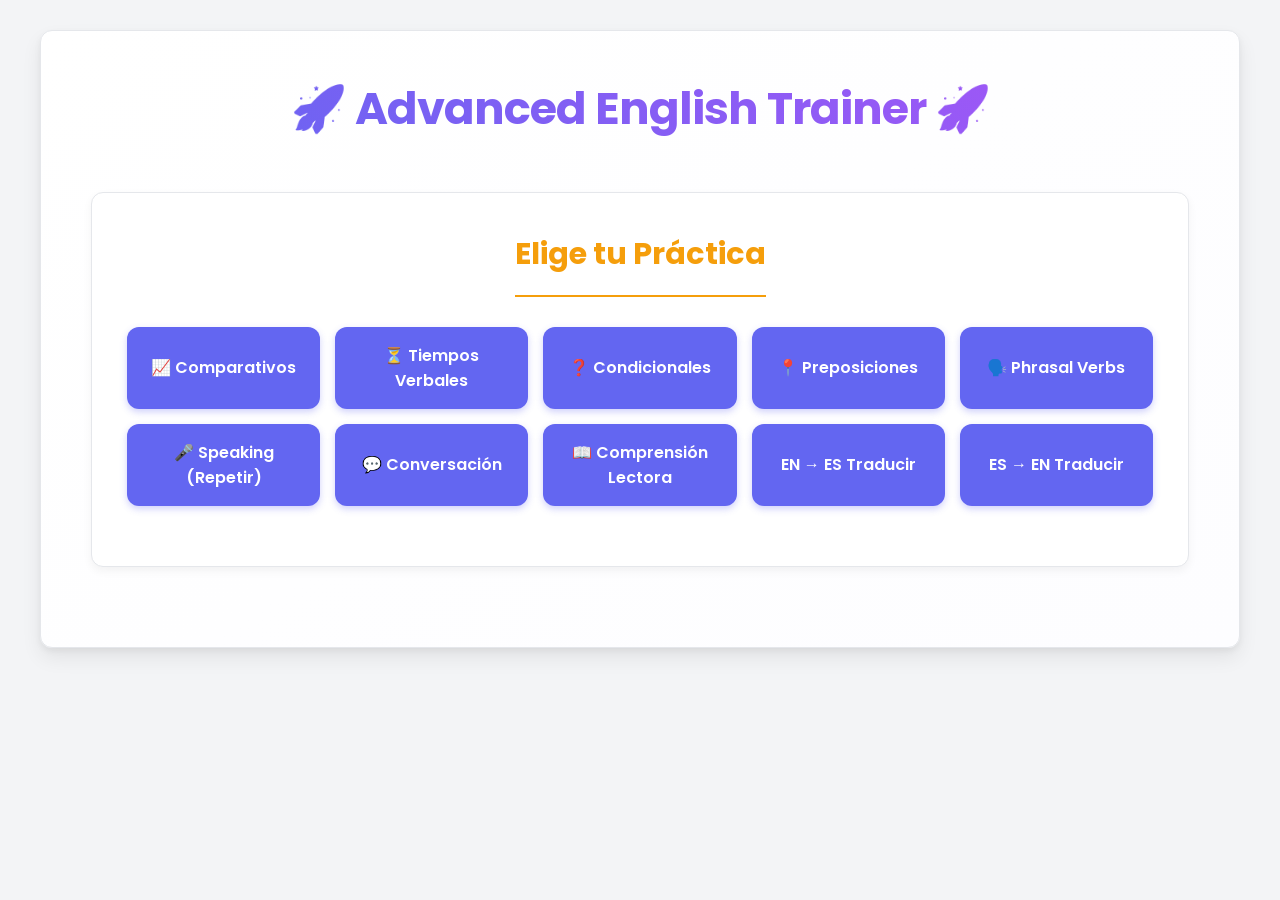
==== commit 9b815b61: "brrr" ====
--- a/index.html
+++ b/index.html
@@ -4,37 +4,43 @@
 <head>
     <meta charset="UTF-8" />
     <meta name="viewport" content="width=device-width, initial-scale=1.0" />
-    <title>✨ English Trainer Integrado (Fix Enviar) ✨</title>
+    <title>🚀 Advanced English Trainer 🚀</title>
     <link rel="preconnect" href="https://fonts.googleapis.com">
     <link rel="preconnect" href="https://fonts.gstatic.com" crossorigin>
-    <link href="https://fonts.googleapis.com/css2?family=Lato:wght@400;700&display=swap" rel="stylesheet">
+    <link href="https://fonts.googleapis.com/css2?family=Poppins:wght@400;600;700&display=swap" rel="stylesheet">
     <style>
-        /* --- CSS SIN CAMBIOS --- */
         :root {
-            --primary-color: #5a67d8;
-            /* Indigo */
-            --secondary-color: #f5a623;
-            /* Orange */
-            --tertiary-color: #38a169;
-            /* Green */
-            --speaking-color: #3182ce;
-            /* Blue for speaking button */
-            --background-color: #f7fafc;
-            /* Very light gray */
+            --primary-color: #6366f1;
+            /* Indigo más vibrante */
+            --secondary-color: #f59e0b;
+            /* Amber */
+            --tertiary-color: #10b981;
+            /* Emerald */
+            --speaking-color: #3b82f6;
+            /* Blue más vibrante */
+            --conversation-color: #a855f7;
+            /* Purple más vibrante */
+            --reading-color: #ef4444;
+            /* Red */
+            --background-color: #f3f4f6;
+            /* Gray 100 */
             --card-background: #ffffff;
-            --text-color: #2d3748;
-            /* Dark gray */
-            --subtle-text-color: #718096;
-            /* Medium gray */
-            --correct-color: #38a169;
-            /* Green */
-            --incorrect-color: #e53e3e;
-            /* Red */
-            --border-color: #e2e8f0;
-            /* Light gray border */
-            --border-radius: 8px;
-            --box-shadow: 0 4px 6px -1px rgba(0, 0, 0, 0.1), 0 2px 4px -1px rgba(0, 0, 0, 0.06);
-            --font-main: 'Lato', sans-serif;
+            --text-color: #1f2937;
+            /* Gray 800 */
+            --subtle-text-color: #6b7280;
+            /* Gray 500 */
+            --correct-color: #10b981;
+            /* Emerald */
+            --incorrect-color: #f43f5e;
+            /* Rose */
+            --border-color: #e5e7eb;
+            /* Gray 300 */
+            --border-radius: 12px;
+            /* Más redondeado */
+            --box-shadow: 0 10px 20px rgba(0, 0, 0, 0.07), 0 3px 6px rgba(0, 0, 0, 0.05);
+            /* Sombra más suave */
+            --font-main: 'Poppins', sans-serif;
+            /* Nueva fuente */
         }
 
         *,
@@ -45,12 +51,17 @@
             padding: 0;
         }
 
+        html {
+            font-size: 100%;
+            scroll-behavior: smooth;
+        }
+
         body {
             font-family: var(--font-main);
             background-color: var(--background-color);
             color: var(--text-color);
-            line-height: 1.6;
-            padding: 20px;
+            line-height: 1.7;
+            padding: 30px 20px;
             display: flex;
             justify-content: center;
             align-items: flex-start;
@@ -58,84 +69,100 @@
         }
 
         .container {
-            background-color: var(--card-background);
-            padding: 30px 40px;
+            background: linear-gradient(145deg, var(--card-background) 0%, #fdfdff 100%);
+            /* Sutil gradiente */
+            padding: 40px 50px;
             border-radius: var(--border-radius);
             box-shadow: var(--box-shadow);
-            max-width: 750px;
+            max-width: 1200px;
+            /* Más ancho */
             width: 100%;
             text-align: center;
+            margin: 0 auto;
+            border: 1px solid var(--border-color);
         }
 
         h1 {
             color: var(--primary-color);
-            margin-bottom: 35px;
+            margin-bottom: 45px;
             font-weight: 700;
-            font-size: 2.2em;
+            font-size: 2.8em;
+            letter-spacing: -1px;
+            background: linear-gradient(45deg, var(--primary-color), var(--conversation-color));
+            -webkit-background-clip: text;
+            -webkit-text-fill-color: transparent;
         }
 
         .section {
-            margin-bottom: 30px;
-            padding: 25px;
+            margin-bottom: 40px;
+            padding: 35px;
             background-color: var(--card-background);
             border: 1px solid var(--border-color);
             border-radius: var(--border-radius);
-            box-shadow: 0 1px 3px 0 rgba(0, 0, 0, 0.1), 0 1px 2px 0 rgba(0, 0, 0, 0.06);
+            box-shadow: 0 4px 10px rgba(0, 0, 0, 0.05);
         }
 
         .section h2 {
             margin-top: 0;
-            margin-bottom: 20px;
+            margin-bottom: 30px;
             color: var(--secondary-color);
-            border-bottom: 1px solid var(--border-color);
-            padding-bottom: 10px;
-            font-size: 1.5em;
+            border-bottom: 2px solid var(--secondary-color);
+            padding-bottom: 15px;
+            font-size: 1.9em;
             font-weight: 700;
-        }
-
+            display: inline-block;
+            /* Evitar que borde ocupe todo */
+        }
+
+        /* Button Grid Responsiveness */
         .button-grid {
             display: grid;
-            grid-template-columns: repeat(auto-fit, minmax(150px, 1fr));
-            gap: 10px;
-            margin-bottom: 15px;
+            grid-template-columns: repeat(auto-fit, minmax(170px, 1fr));
+            gap: 15px;
+            margin-bottom: 25px;
         }
 
         button {
             background-color: var(--primary-color);
             color: white;
             border: none;
-            padding: 12px 18px;
+            padding: 15px 22px;
             border-radius: var(--border-radius);
             cursor: pointer;
             font-size: 1rem;
-            font-weight: 700;
+            font-weight: 600;
+            /* Semibold */
             font-family: var(--font-main);
-            transition: background-color 0.2s ease, transform 0.1s ease, box-shadow 0.2s ease;
+            transition: all 0.25s ease-out;
             display: inline-flex;
             align-items: center;
             justify-content: center;
-            gap: 8px;
-            box-shadow: var(--box-shadow);
+            gap: 10px;
+            box-shadow: 0 3px 7px rgba(99, 102, 241, 0.3);
             user-select: none;
             -webkit-user-select: none;
             -moz-user-select: none;
             -ms-user-select: none;
+            border: 1px solid transparent;
+            /* Para el hover */
         }
 
         button:hover {
-            background-color: #4c51bf;
-            box-shadow: 0 7px 14px rgba(76, 81, 191, 0.2), 0 3px 6px rgba(0, 0, 0, 0.08);
-            transform: translateY(-1px);
+            background-color: #4f46e5;
+            /* Indigo más oscuro */
+            box-shadow: 0 5px 15px rgba(79, 70, 229, 0.4);
+            transform: translateY(-3px);
         }
 
         button:active {
-            transform: scale(0.98) translateY(0);
-            box-shadow: 0 2px 4px rgba(0, 0, 0, 0.1);
+            transform: scale(0.96) translateY(-1px);
+            box-shadow: 0 2px 5px rgba(79, 70, 229, 0.3);
         }
 
         button:disabled {
-            background-color: #a0aec0;
-            color: #e2e8f0;
+            background-color: #9ca3af;
+            /* Gray 400 */
+            color: #e5e7eb;
             cursor: not-allowed;
             box-shadow: none;
             transform: none;
@@ -143,107 +170,144 @@
 
         /* Question Section General Style */
         .question-section {
-            margin-top: 25px;
-            padding: 25px 30px;
-            background-color: #ebf4ff;
-            border: 1px solid #bee3f8;
+            margin-top: 30px;
+            padding: 35px 40px;
+            background: linear-gradient(145deg, #f0f9ff 0%, #e0f2fe 100%);
+            /* Light blue gradient */
+            border: 1px solid #bae6fd;
+            /* Lighter blue border */
             border-radius: var(--border-radius);
-        }
-
-        /* Text Question Display */
+            box-shadow: inset 0 2px 5px rgba(0, 0, 0, 0.04);
+            animation: fadeIn 0.5s ease-out;
+            /* Fade in */
+        }
+
+        @keyframes fadeIn {
+            from {
+                opacity: 0;
+                transform: translateY(10px);
+            }
+
+            to {
+                opacity: 1;
+                transform: translateY(0);
+            }
+        }
+
+        /* Question Text Display */
         #questionText {
-            font-size: 1.2em;
-            margin-bottom: 20px;
-            font-weight: normal;
-            line-height: 1.5;
-            min-height: 3em;
+            font-size: 1.4em;
+            margin-bottom: 30px;
+            font-weight: 400;
+            line-height: 1.6;
+            min-height: 3.5em;
             display: flex;
             flex-direction: column;
             align-items: center;
             justify-content: center;
-            color: #2a4365;
-        }
-
-        #questionText strong {
+            color: #1e3a8a;
+            text-align: center;
+        }
+
+        #questionText strong,
+        #questionText .highlight {
             color: var(--primary-color);
             font-weight: 700;
-            margin: 0 4px;
+            margin: 0 5px;
+            font-size: 1.05em;
         }
 
         #questionText em {
             font-style: italic;
-            color: #4a5568;
+            color: #374151;
         }
 
         #questionText .tense-hint {
-            font-size: 0.85em;
+            font-size: 0.9em;
             color: var(--subtle-text-color);
-            margin-left: 8px;
+            margin-left: 10px;
             font-style: italic;
         }
 
         #questionText .speaking-prompt {
             font-weight: 700;
             color: var(--speaking-color);
-            font-size: 1.25em;
-        }
-
-        /* Input/Actions for Text Exercises */
+            font-size: 1.35em;
+            margin-top: 8px;
+        }
+
+        #questionText .conversation-prompt {
+            font-weight: 700;
+            color: var(--conversation-color);
+            font-size: 1.35em;
+            margin-top: 15px;
+        }
+
+        /* Input for Text Exercises */
         #answerInput {
             width: 100%;
-            padding: 12px 15px;
-            margin-bottom: 15px;
+            padding: 15px 20px;
+            margin-bottom: 25px;
             border: 1px solid var(--border-color);
             border-radius: var(--border-radius);
-            font-size: 1.1em;
+            font-size: 1.2em;
             font-family: var(--font-main);
-            transition: border-color 0.2s ease, box-shadow 0.2s ease;
+            transition: all 0.2s ease;
+            background-color: #fff;
+            box-shadow: 0 1px 3px rgba(0, 0, 0, 0.05);
         }
 
         #answerInput:focus {
             outline: none;
             border-color: var(--primary-color);
-            box-shadow: 0 0 0 3px rgba(90, 103, 216, 0.3);
-        }
-
-        /* General Action Buttons (Submit, Next) */
+            box-shadow: 0 0 0 4px rgba(99, 102, 241, 0.2);
+        }
+
+        /* Action Buttons Container */
         .action-buttons {
-            margin-top: 15px;
+            margin-top: 25px;
             display: flex;
             justify-content: center;
-            gap: 15px;
+            gap: 20px;
             flex-wrap: wrap;
         }
 
         #submitAnswerBtn {
             background-color: var(--primary-color);
+            padding: 15px 28px;
+            font-size: 1.05rem;
         }
 
         #nextQuestionBtn {
             background-color: var(--tertiary-color);
+            padding: 15px 28px;
+            font-size: 1.05rem;
         }
 
         #nextQuestionBtn:hover {
-            background-color: #2f855a;
-        }
-
-        /* Specific Controls for Speaking Exercise */
-        #speakingControls {
+            background-color: #059669;
+            /* Darker Emerald */
+        }
+
+        /* Speech/Conversation Controls */
+        #speakingControls,
+        #conversationControls,
+        #readingControls {
             display: flex;
             flex-direction: column;
             align-items: center;
-            gap: 15px;
-            margin-top: 15px;
+            gap: 20px;
+            margin-top: 25px;
         }
 
         #startSpeakingBtn {
             background-color: var(--speaking-color);
-            padding: 14px 25px;
+            padding: 16px 30px;
             font-size: 1.1rem;
         }
 
         #startSpeakingBtn:hover {
-            background-color: #2b6cb0;
+            background-color: #2563eb;
         }
 
         #startSpeakingBtn.listening {
@@ -251,94 +315,378 @@
             animation: pulse 1.5s infinite;
         }
 
+        #listenQuestionBtn {
+            background-color: var(--speaking-color);
+            padding: 15px 25px;
+        }
+
+        #listenQuestionBtn:hover {
+            background-color: #2563eb;
+        }
+
+        #recordAnswerBtn {
+            background-color: var(--conversation-color);
+            padding: 15px 25px;
+        }
+
+        #recordAnswerBtn:hover {
+            background-color: #9333ea;
+        }
+
+        #recordAnswerBtn.listening {
+            background-color: var(--incorrect-color);
+            animation: pulse 1.5s infinite;
+        }
+
+        #readAloudBtn {
+            background-color: var(--reading-color);
+            padding: 15px 25px;
+        }
+
+        /* Reading button */
+        #readAloudBtn:hover {
+            background-color: #dc2626;
+        }
+
+        /* Speech Feedback Area */
         #speechFeedbackArea {
             width: 100%;
-            padding: 15px;
-            background-color: #f7fafc;
+            padding: 25px;
+            margin-top: 15px;
+            background-color: #f9fafb;
             border: 1px solid var(--border-color);
             border-radius: var(--border-radius);
-            min-height: 80px;
+            min-height: 120px;
             display: flex;
             flex-direction: column;
-            align-items: center;
+            align-items: flex-start;
             justify-content: center;
-            line-height: 1.6;
-            text-align: center;
+            line-height: 1.7;
+            text-align: left;
+            box-shadow: inset 0 1px 3px rgba(0, 0, 0, 0.04);
         }
 
         #speechFeedbackArea .prompt {
             font-style: italic;
             color: var(--subtle-text-color);
-            margin-bottom: 10px;
-            font-size: 0.95em;
+            margin-bottom: 15px;
+            font-size: 1em;
+            width: 100%;
         }
 
         #speechFeedbackArea .transcript {
+            font-weight: 600;
+            color: var(--primary-color);
+            margin-bottom: 12px;
+            font-size: 1.15em;
+            width: 100%;
+            background: #fff;
+            padding: 10px 12px;
+            border-radius: 6px;
+            border: 1px solid #eee;
+        }
+
+        #speechFeedbackArea .result {
+            margin-top: 12px;
             font-weight: 700;
-            color: var(--primary-color);
-            margin-bottom: 8px;
+            padding: 8px 14px;
+            border-radius: var(--border-radius);
             font-size: 1.05em;
-        }
-
-        #speechFeedbackArea .result {
-            margin-top: 8px;
-            font-weight: 700;
-            padding: 6px 10px;
-            border-radius: var(--border-radius);
-            font-size: 1em;
+            display: inline-block;
         }
 
         #speechFeedbackArea .result.correct {
             color: var(--correct-color);
-            background-color: #c6f6d5;
+            background-color: #d1fae5;
         }
 
         #speechFeedbackArea .result.incorrect {
             color: var(--incorrect-color);
-            background-color: #fed7d7;
-        }
-
-        #speechFeedbackArea .result.listening-msg {
+            background-color: #ffe4e6;
+        }
+
+        #speechFeedbackArea .result.listening-msg,
+        #speechFeedbackArea .result.speaking-msg {
             color: var(--subtle-text-color);
             font-style: italic;
-        }
-
-        /* General Feedback (for text exercises) */
+            font-size: 1em;
+            width: 100%;
+            text-align: center;
+            padding: 15px 0;
+        }
+
+        #speechFeedbackArea .result.info {
+            color: #374151;
+            background-color: #f3f4f6;
+            font-style: normal;
+            font-weight: 400;
+            width: 100%;
+            padding: 15px;
+            box-sizing: border-box;
+            margin-top: 18px;
+            border-radius: 8px;
+            font-size: 1em;
+            border: 1px solid var(--border-color);
+        }
+
+        #speechFeedbackArea .result.info strong {
+            color: var(--conversation-color);
+            font-weight: 600;
+        }
+
+        /* Reading Comprehension Specific Styles */
+        #readingTextContainer {
+            margin-bottom: 25px;
+            padding: 20px 25px;
+            background-color: #fff;
+            border: 1px solid var(--border-color);
+            border-radius: var(--border-radius);
+            text-align: left;
+            max-height: 300px;
+            overflow-y: auto;
+            /* Scroll if long */
+            line-height: 1.8;
+            font-size: 1.05em;
+            color: #374151;
+        }
+
+        #readingControls {
+            margin-bottom: 20px;
+        }
+
+        /* Space after read aloud button */
+        #comprehensionQuestion {
+            font-size: 1.25em;
+            font-weight: 600;
+            color: var(--reading-color);
+            margin-top: 20px;
+            margin-bottom: 15px;
+        }
+
+        /* General Feedback (Text) */
         #feedback {
-            margin-top: 20px;
+            margin-top: 25px;
             font-weight: 700;
-            min-height: 1.3em;
-            font-size: 1.1em;
-            padding: 8px 12px;
+            min-height: 1.4em;
+            font-size: 1.15em;
+            padding: 10px 15px;
             border-radius: var(--border-radius);
             display: inline-block;
+            border: 1px solid transparent;
         }
 
         #feedback.correct {
             color: var(--correct-color);
-            background-color: #c6f6d5;
+            background-color: #d1fae5;
+            border-color: #6ee7b7;
         }
 
         #feedback.incorrect {
             color: var(--incorrect-color);
-            background-color: #fed7d7;
-        }
-
-        /* Pulse animation (unchanged) */
+            background-color: #ffe4e6;
+            border-color: #fda4af;
+        }
+
+        /* Pulse animation */
         @keyframes pulse {
-            /* ... */
-        }
-
-        /* Responsive Adjustments (unchanged) */
-        @media (max-width: 600px) {
-            /* ... */
+            0% {
+                transform: scale(1);
+                box-shadow: 0 0 0 0 rgba(244, 63, 94, .7)
+            }
+
+            70% {
+                transform: scale(1.05);
+                box-shadow: 0 0 0 10px rgba(244, 63, 94, 0)
+            }
+
+            100% {
+                transform: scale(1);
+                box-shadow: 0 0 0 0 rgba(244, 63, 94, 0)
+            }
+        }
+
+        /* --- RESPONSIVENESS --- */
+        @media (max-width: 1024px) {
+            .container {
+                max-width: 90%;
+                padding: 30px;
+            }
+
+            h1 {
+                font-size: 2.4em;
+            }
+
+            .section h2 {
+                font-size: 1.6em;
+            }
+        }
+
+        @media (max-width: 768px) {
+            body {
+                padding: 20px 10px;
+            }
+
+            .container {
+                padding: 25px 20px;
+            }
+
+            h1 {
+                font-size: 2.1em;
+            }
+
+            .section h2 {
+                font-size: 1.5em;
+            }
+
+            .button-grid {
+                grid-template-columns: repeat(auto-fit, minmax(140px, 1fr));
+            }
+
+            button {
+                font-size: 0.95rem;
+                padding: 12px 16px;
+            }
+
+            #questionText {
+                font-size: 1.2em;
+            }
+
+            #answerInput {
+                font-size: 1.1em;
+            }
+
+            .action-buttons button {
+                padding: 12px 20px;
+                font-size: 1rem;
+            }
+
+            #speechFeedbackArea {
+                padding: 18px;
+                min-height: 110px;
+            }
+
+            #readingTextContainer {
+                max-height: 250px;
+                font-size: 1em;
+            }
+
+            #comprehensionQuestion {
+                font-size: 1.15em;
+            }
+        }
+
+        @media (max-width: 480px) {
+            body {
+                padding: 15px 5px;
+            }
+
+            .container {
+                padding: 20px 10px;
+            }
+
+            h1 {
+                font-size: 1.7em;
+                margin-bottom: 25px;
+            }
+
+            .section {
+                padding: 20px 10px;
+                margin-bottom: 25px;
+            }
+
+            .section h2 {
+                font-size: 1.3em;
+                margin-bottom: 15px;
+                padding-bottom: 8px;
+            }
+
+            .button-grid {
+                grid-template-columns: 1fr;
+                gap: 10px;
+            }
+
+            button {
+                width: 100%;
+                font-size: 1rem;
+                padding: 14px;
+            }
+
+            .question-section {
+                padding: 15px 10px;
+            }
+
+            #questionText {
+                font-size: 1.1em;
+                margin-bottom: 15px;
+                min-height: 3em;
+            }
+
+            #answerInput {
+                font-size: 1em;
+                padding: 12px 14px;
+            }
+
+            .action-buttons {
+                gap: 10px;
+                flex-direction: column;
+            }
+
+            .action-buttons button {
+                width: 100%;
+                padding: 13px;
+                font-size: 1rem;
+            }
+
+            #speechFeedbackArea {
+                padding: 15px;
+                min-height: 100px;
+            }
+
+            #speechFeedbackArea .prompt {
+                font-size: 0.9em;
+            }
+
+            #speechFeedbackArea .transcript {
+                font-size: 1em;
+                padding: 6px 8px;
+            }
+
+            #feedback {
+                font-size: 1em;
+                padding: 8px 10px;
+            }
+
+            #readingTextContainer {
+                max-height: 200px;
+                font-size: 0.95em;
+                padding: 15px;
+            }
+
+            #comprehensionQuestion {
+                font-size: 1.1em;
+            }
+
+            #speakingControls,
+            #conversationControls,
+            #readingControls {
+                gap: 15px;
+                margin-top: 20px;
+            }
+
+            #speakingControls button,
+            #conversationControls button,
+            #readingControls button {
+                width: 90%;
+                padding: 14px;
+                font-size: 1rem;
+            }
         }
     </style>
 </head>
 
 <body>
     <div class="container">
-        <h1>✨ English Trainer Integrado (Fix Enviar) ✨</h1>
+        <h1>🚀 Advanced English Trainer 🚀</h1>
 
         <div class="section">
             <h2>Elige tu Práctica</h2>
@@ -348,7 +696,10 @@
                 <button onclick="askQuestion('conditional')">❓ Condicionales</button>
                 <button onclick="askQuestion('preposition')">📍 Preposiciones</button>
                 <button onclick="askQuestion('phrasal')">🗣️ Phrasal Verbs</button>
-                <button onclick="askQuestion('speaking')">🎤 Speaking Exercise</button>
+                <button onclick="askQuestion('speaking')">🎤 Speaking (Repetir)</button>
+                <button onclick="askQuestion('conversation')">💬 Conversación</button>
+                <!-- NEW Reading Comprehension Button -->
+                <button onclick="askQuestion('reading')">📖 Comprensión Lectora</button>
                 <button onclick="askQuestion('translate-en')">EN → ES Traducir</button>
                 <button onclick="askQuestion('translate-es')">ES → EN Traducir</button>
             </div>
@@ -356,346 +707,382 @@
 
         <!-- Unified Question Section -->
         <div class="question-section" id="questionSection" style="display:none;">
+            <!-- Area for Reading Text (Only for Reading Comprehension) -->
+            <div id="readingTextContainer" style="display: none;"></div>
+            <div id="readingControls" style="display: none;">
+                <button id="readAloudBtn" onclick="readAloudText()">🔊 Leer Texto en Voz Alta</button>
+            </div>
+
+            <!-- Question Text Area (Used by most types, including reading questions) -->
             <p id="questionText"></p>
+
+            <!-- Comprehension Question (Specific for Reading) -->
+            <p id="comprehensionQuestion" style="display: none;"></p>
+
+            <!-- Input for Text/Reading Exercises -->
             <input type="text" id="answerInput" style="display: none;" placeholder="Escribe tu respuesta aquí..."
                 onkeydown="if(event.key === 'Enter' && !document.getElementById('submitAnswerBtn').disabled) checkAnswer()">
+
+            <!-- Feedback for Text/Reading Exercises -->
             <p id="feedback" style="display: none;"></p>
+
+            <!-- Unified Speech Feedback Area (for Speaking & Conversation) -->
+            <div id="speechFeedbackArea" style="display: none;"></div>
+
+            <!-- Controls for Speaking (Repeat) Exercise -->
             <div id="speakingControls" style="display: none;">
-                <button id="startSpeakingBtn" onclick="startListening()">🎤 Empezar a Hablar</button>
-                <div id="speechFeedbackArea">Haz clic en el botón para empezar.</div>
+                <button id="startSpeakingBtn" onclick="startSpeechRecognition()">🎤 Empezar a Hablar</button>
             </div>
+
+            <!-- Controls for Conversation Exercise -->
+            <div id="conversationControls" style="display: none;">
+                <button id="listenQuestionBtn" onclick="listenToQuestion()">🔊 Escuchar Pregunta</button>
+                <button id="recordAnswerBtn" onclick="startSpeechRecognition()" disabled>🎙️ Grabar Respuesta</button>
+            </div>
+
+            <!-- Action Buttons -->
             <div class="action-buttons">
                 <button id="submitAnswerBtn" style="display: none;" onclick="checkAnswer()">✅ Enviar</button>
                 <button id="nextQuestionBtn" style="display: none;" onclick="askNextQuestion()">Siguiente ➡️</button>
             </div>
         </div>
+
     </div>
 
     <script>
-        // --- DATA POOLS (Sin Cambios) ---
-        const comparativesData = [{ type: 'adj', q: "good", a: "better" }, { type: 'adj', q: "bad", a: "worse" }, { type: 'adj', q: "far", a: "farther / further" }, { type: 'adj', q: "little", a: "less" }, { type: 'adj', q: "many / much", a: "more" }, { type: 'adj', q: "old", a: "older / elder" }, { type: 'adj', q: "happy", a: "happier" }, { type: 'adj', q: "sad", a: "sadder" }, { type: 'adj', q: "big", a: "bigger" }, { type: 'adj', q: "small", a: "smaller" }, { type: 'adj', q: "hot", a: "hotter" }, { type: 'adj', q: "cold", a: "colder" }, { type: 'adj', q: "easy", a: "easier" }, { type: 'adj', q: "difficult", a: "more difficult" }, { type: 'adj', q: "beautiful", a: "more beautiful" }, { type: 'adj', q: "interesting", a: "more interesting" }, { type: 'adj', q: "expensive", a: "more expensive" }, { type: 'adj', q: "cheap", a: "cheaper" }, { type: 'adj', q: "intelligent", a: "more intelligent" }, { type: 'adj', q: "narrow", a: "narrower" }, { type: 'adj', q: "wide", a: "wider" }, { type: 'adj', q: "heavy", a: "heavier" }, { type: 'adj', q: "light", a: "lighter" }, { type: 'adj', q: "busy", a: "busier" }, { type: 'fill', q: "My sister is ______ (young) than me.", a: "younger" }, { type: 'fill', q: "This exam was ______ (hard) than the last one.", a: "harder" }, { type: 'fill', q: "Driving is ______ (dangerous) than flying.", a: "more dangerous" }, { type: 'fill', q: "He runs ______ (fast) than his brother.", a: "faster" }, { type: 'fill', q: "The weather today is ______ (good) than yesterday.", a: "better" }, { type: 'fill', q: "This book is ______ (boring) than the movie.", a: "more boring" }, { type: 'fill', q: "Your explanation is ______ (clear) now.", a: "clearer" }, { type: 'fill', q: "Health is ______ (important) than money.", a: "more important" }, { type: 'fill', q: "She speaks English ______ (fluent) than him.", a: "more fluently" }, { type: 'fill', q: "I have ______ (little) time than I thought.", a: "less" }, { type: 'fill', q: "New York is ______ (large) than Boston.", a: "larger" }, { type: 'fill', q: "This suitcase is ______ (heavy) than that one.", a: "heavier" }, { type: 'fill', q: "He is ______ (polite) than his colleagues.", a: "more polite" }, { type: 'fill', q: "These flowers are ______ (pretty) than those.", a: "prettier" },];
-        const tensesData = [{ type: 'conjugate', verb: 'walk', tense: 'Present Simple (He)', a: "walks" }, { type: 'conjugate', verb: 'eat', tense: 'Present Continuous (They)', a: "are eating" }, { type: 'conjugate', verb: 'study', tense: 'Past Simple', a: "studied" }, { type: 'conjugate', verb: 'be', tense: 'Past Continuous (I)', a: "was" }, { type: 'conjugate', verb: 'see', tense: 'Present Perfect (She)', a: "has seen" }, { type: 'conjugate', verb: 'live', tense: 'Past Perfect (We)', a: "had lived" }, { type: 'conjugate', verb: 'finish', tense: 'Future Simple (You)', a: "will finish" }, { type: 'conjugate', verb: 'work', tense: 'Future Continuous (He)', a: "will be working" }, { type: 'conjugate', verb: 'arrive', tense: 'Future Perfect (They)', a: "will have arrived" }, { type: 'conjugate', verb: 'sleep', tense: 'Present Perfect Continuous (I)', a: "have been sleeping" }, { type: 'conjugate', verb: 'write', tense: 'Past Simple', a: "wrote" }, { type: 'conjugate', verb: 'read', tense: 'Past Simple', a: "read" }, { type: 'conjugate', verb: 'begin', tense: 'Past Participle', a: "begun" }, { type: 'conjugate', verb: 'choose', tense: 'Past Simple', a: "chose" }, { type: 'fill', q: "Water ______ (boil) at 100 degrees Celsius.", tense: "Present Simple", a: "boils" }, { type: 'fill', q: "Listen! Someone ______ (play) the piano.", tense: "Present Continuous", a: "is playing" }, { type: 'fill', q: "We ______ (go) to the cinema last night.", tense: "Past Simple", a: "went" }, { type: 'fill', q: "While I ______ (drive), I saw an accident.", tense: "Past Continuous", a: "was driving" }, { type: 'fill', q: "She ______ (already/finish) her homework.", tense: "Present Perfect", a: "has already finished" }, { type: 'fill', q: "By the time he arrived, the train ______ (leave).", tense: "Past Perfect", a: "had left" }, { type: 'fill', q: "I think it ______ (rain) tomorrow.", tense: "Future Simple", a: "will rain" }, { type: 'fill', q: "This time next week, we ______ (relax) on the beach.", tense: "Future Continuous", a: "will be relaxing" }, { type: 'fill', q: "By 2025, they ______ (build) the new bridge.", tense: "Future Perfect", a: "will have built" }, { type: 'fill', q: "He ______ (learn) English for five years now.", tense: "Present Perfect Continuous", a: "has been learning" }, { type: 'fill', q: "My parents ______ (visit) us next weekend.", tense: "Present Continuous (Future)", a: "are visiting" }, { type: 'fill', q: "If I see him, I ______ (tell) him.", tense: "First Conditional (Future)", a: "will tell" }, { type: 'fill', q: "She ______ (usually/get up) early.", tense: "Present Simple", a: "usually gets up" }, { type: 'fill', q: "They ______ (not/watch) TV at the moment.", tense: "Present Continuous", a: "are not watching / aren't watching" }, { type: 'fill', q: "______ you ______ (ever/be) to Canada?", tense: "Present Perfect", a: "Have you ever been" }, { type: 'fill', q: "He ______ (work) here since 2010.", tense: "Present Perfect", a: "has worked" }, { type: 'fill', q: "Look at those clouds! It ______ (rain).", tense: "Going to Future", a: "is going to rain" }, { type: 'fill', q: "I ______ (wait) for you when your bus arrives.", tense: "Future Continuous", a: "will be waiting" },];
-        const conditionalsData = [{ type: 'make', condition: 'heat ice', result: 'it melts', condition_type: 0, a: "If you heat ice, it melts" }, { type: 'make', condition: 'it is sunny', result: 'go to the park', condition_type: 1, a: "If it is sunny, we will go to the park" }, { type: 'make', condition: 'have more money', result: 'travel the world', condition_type: 2, a: "If I had more money, I would travel the world" }, { type: 'make', condition: 'know her number', result: 'call her yesterday', condition_type: 3, a: "If I had known her number, I would have called her yesterday" }, { type: 'make', condition: 'not rain', result: 'have a picnic', condition_type: 1, a: "If it doesn't rain, we will have a picnic / If it does not rain, we will have a picnic" }, { type: 'make', condition: 'be a bird', result: 'fly south', condition_type: 2, a: "If I were a bird, I would fly south" }, { type: 'make', condition: 'study harder', result: 'pass the exam (past)', condition_type: 3, a: "If you had studied harder, you would have passed the exam" }, { type: 'fill', q: "If you mix red and yellow, you ______ (get) orange.", condition_type: 0, a: "get" }, { type: 'fill', q: "She will pass the exam if she ______ (study) harder.", condition_type: 1, a: "studies" }, { type: 'fill', q: "What would you do if you ______ (win) the lottery?", condition_type: 2, a: "won" }, { type: 'fill', q: "If I were you, I ______ (apologize).", condition_type: 2, a: "would apologize" }, { type: 'fill', q: "They ______ (not be) late if they had left earlier.", condition_type: 3, a: "would not have been / wouldn't have been" }, { type: 'fill', q: "If he ______ (listen) to the instructions, he wouldn't have made that mistake.", condition_type: 3, a: "had listened" }, { type: 'fill', q: "If I had known you were coming, I ______ (bake) a cake.", condition_type: 3, a: "would have baked" }, { type: 'fill', q: "Unless you ______ (hurry), you will miss the bus.", condition_type: 1, a: "hurry" }, { type: 'fill', q: "If I ______ (be) rich, I would still work.", condition_type: 2, a: "were" }, { type: 'fill', q: "Plants die if they ______ (not get) enough water.", condition_type: 0, a: "do not get / don't get" }, { type: 'fill', q: "He ______ (call) you if he had your number.", condition_type: 2, a: "would call" }, { type: 'fill', q: "If the weather ______ (be) nice tomorrow, we'll go hiking.", condition_type: 1, a: "is" }, { type: 'fill', q: "We would have enjoyed the party more if it ______ (not be) so crowded.", condition_type: 3, a: "had not been / hadn't been" },];
-        const prepositionsData = [{ type: 'fill', q: "The book is ______ the table.", a: "on" }, { type: 'fill', q: "She lives ______ London.", a: "in" }, { type: 'fill', q: "He arrived ______ the airport.", a: "at" }, { type: 'fill', q: "We walked ______ the park.", a: "through / across / in" }, { type: 'fill', q: "The cat is hiding ______ the bed.", a: "under" }, { type: 'fill', q: "Meet me ______ 8 PM.", a: "at" }, { type: 'fill', q: "The meeting is ______ Monday.", a: "on" }, { type: 'fill', q: "My birthday is ______ July.", a: "in" }, { type: 'fill', q: "He is interested ______ history.", a: "in" }, { type: 'fill', q: "She is good ______ playing tennis.", a: "at" }, { type: 'fill', q: "I agree ______ you.", a: "with" }, { type: 'fill', q: "Depend ______ me.", a: "on" }, { type: 'fill', q: "Look ______ the picture.", a: "at" }, { type: 'fill', q: "He jumped ______ the river.", a: "into" }, { type: 'fill', q: "The keys are ______ my pocket.", a: "in" }, { type: 'fill', q: "We drove ______ the city.", a: "to / towards" }, { type: 'fill', q: "The shop is ______ the bank.", a: "next to / beside / near" }, { type: 'fill', q: "Divide the cake ______ four pieces.", a: "into" }, { type: 'fill', q: "She is afraid ______ spiders.", a: "of" }, { type: 'fill', q: "Thanks ______ your help.", a: "for" }, { type: 'fill', q: "He complained ______ the noise.", a: "about" }, { type: 'fill', q: "This book belongs ______ Sarah.", a: "to" }, { type: 'fill', q: "We arrived ______ Paris last night.", a: "in" }, { type: 'fill', q: "The train arrived ______ platform 3.", a: "at" }, { type: 'fill', q: "I'm looking forward ______ seeing you.", a: "to" }, { type: 'fill', q: "She apologized ______ being late.", a: "for" }, { type: 'fill', q: "He is responsible ______ the project.", a: "for" }, { type: 'fill', q: "The book was written ______ Jane Austen.", a: "by" }, { type: 'fill', q: "Put the milk ______ the fridge.", a: "in / inside" }, { type: 'fill', q: "He sat ______ the chair.", a: "on / in" },];
-        const phrasalVerbsData = [{ type: 'fill', q: "Please ______ (take off) your shoes.", a: "take off" }, { type: 'fill', q: "He needs to ______ (give up) smoking.", a: "give up" }, { type: 'fill', q: "Can you ______ (look after) my cat this weekend?", a: "look after" }, { type: 'fill', q: "She ______ (made up) a funny story.", a: "made up" }, { type: 'fill', q: "Let's ______ (put off) the meeting until Friday.", a: "put off" }, { type: 'fill', q: "Don't forget to ______ (turn off) the lights.", a: "turn off" }, { type: 'fill', q: "I ______ (ran into) an old friend yesterday.", a: "ran into" }, { type: 'fill', q: "Could you ______ (fill in) this form?", a: "fill in" }, { type: 'fill', q: "We need to ______ (find out) what time the train leaves.", a: "find out" }, { type: 'fill', q: "He ______ (grew up) in a small town.", a: "grew up" }, { type: 'fill', q: "Can you ______ (pick up) some milk on your way home?", a: "pick up" }, { type: 'fill', q: "She decided to ______ (break up) with her boyfriend.", a: "break up" }, { type: 'fill', q: "The plane will ______ (take off) in 10 minutes.", a: "take off" }, { type: 'fill', q: "Please ______ (calm down) and tell me what happened.", a: "calm down" }, { type: 'fill', q: "They ______ (get along) very well.", a: "get along" }, { type: 'fill', q: "We have ______ (run out of) sugar.", a: "run out of" }, { type: 'fill', q: "I need to ______ (look up) this word in the dictionary.", a: "look up" }, { type: 'fill', q: "He finally ______ (showed up) an hour late.", a: "showed up" }, { type: 'fill', q: "Can you ______ (turn up) the volume?", a: "turn up" }, { type: 'fill', q: "She ______ (passed away) last year.", a: "passed away" }, { type: 'fill', q: "Don't ______ (give up) on your dreams.", a: "give up" }, { type: 'fill', q: "He ______ (asked her out) on a date.", a: "asked her out" }, { type: 'fill', q: "Let's ______ (hang out) this weekend.", a: "hang out" }, { type: 'fill', q: "You should ______ (cut down on) sweets.", a: "cut down on" }, { type: 'fill', q: "The car ______ (broke down) on the highway.", a: "broke down" }, { type: 'fill', q: "I'll ______ (call you back) later.", a: "call you back" },];
-        const translationsEnData = [{ type: 'full', q: "I need to buy groceries.", a: "Necesito comprar comestibles / Necesito hacer la compra" }, { type: 'full', q: "What time does the movie start?", a: "¿A qué hora empieza la película?" }, { type: 'full', q: "Could you pass me the salt, please?", a: "¿Podrías pasarme la sal, por favor?" }, { type: 'full', q: "It's important to practice every day.", a: "Es importante practicar todos los días" }, { type: 'full', q: "The library is closed on Sundays.", a: "La biblioteca está cerrada los domingos" }, { type: 'full', q: "My flight was delayed due to bad weather.", a: "Mi vuelo se retrasó debido al mal tiempo" }, { type: 'full', q: "She enjoys listening to music while she works.", a: "A ella le gusta escuchar música mientras trabaja / Disfruta escuchando..." }, { type: 'full', q: "He forgot to set his alarm clock.", a: "Se olvidó de poner el despertador" }, { type: 'full', q: "How long have you been learning English?", a: "¿Cuánto tiempo llevas aprendiendo inglés?" }, { type: 'full', q: "The restaurant we went to last night was excellent.", a: "El restaurante al que fuimos anoche fue excelente" }, { type: 'fill', q: "I want to ______ a new language.", blank_en: "learn", a: "aprender" }, { type: 'fill', q: "Can you ______ me with my homework?", blank_en: "help", a: "ayudar" }, { type: 'fill', q: "We decided to ______ a movie tonight.", blank_en: "watch", a: "ver / mirar" }, { type: 'fill', q: "Don't ______ to lock the door.", blank_en: "forget", a: "olvides" }, { type: 'fill', q: "He ______ very fast.", blank_en: "runs", a: "corre" }, { type: 'fill', q: "She ______ a beautiful song.", blank_en: "sang", a: "cantó" }, { type: 'fill', q: "We need to ______ the train.", blank_en: "catch", a: "coger / tomar" }, { type: 'fill', q: "Please ______ the window.", blank_en: "close", a: "cierra / cierre" },];
-        const translationsEsData = [{ type: 'full', q: "Me gustaría reservar una mesa para dos.", a: "I would like to book a table for two / I'd like to reserve a table for two" }, { type: 'full', q: "¿Cuánto cuesta este recuerdo?", a: "How much does this souvenir cost?" }, { type: 'full', q: "El tren llega a las cinco y media.", a: "The train arrives at half past five / The train arrives at 5:30" }, { type: 'full', q: "Necesitamos encontrar una solución pronto.", a: "We need to find a solution soon" }, { type: 'full', q: "Ayer llovió todo el día.", a: "It rained all day yesterday" }, { type: 'full', q: "¿Puedes recomendarme un buen restaurante por aquí?", a: "Can you recommend a good restaurant around here?" }, { type: 'full', q: "Prefiero el té al café por la mañana.", a: "I prefer tea to coffee in the morning" }, { type: 'full', q: "No entiendo lo que quieres decir.", a: "I don't understand what you mean / I do not understand what you mean" }, { type: 'full', q: "Mi hermano es mayor que yo.", a: "My brother is older than me" }, { type: 'full', q: "Si tuviera más tiempo, leería más libros.", a: "If I had more time, I would read more books" }, { type: 'fill', q: "Me gusta ______ fútbol con mis amigos.", blank_es: "jugar", a: "play" }, { type: 'fill', q: "¿Quieres ______ algo?", blank_es: "beber", a: "drink" }, { type: 'fill', q: "Vamos a ______ una pizza esta noche.", blank_es: "comer", a: "eat" }, { type: 'fill', q: "Necesito ______ un libro de la biblioteca.", blank_es: "leer / tomar prestado", a: "read / borrow" }, { type: 'fill', q: "Ella ______ español y francés.", blank_es: "habla", a: "speaks" }, { type: 'fill', q: "El perro está ______ en el sofá.", blank_es: "durmiendo", a: "sleeping" }, { type: 'fill', q: "Fuimos a la ______ ayer.", blank_es: "playa", a: "beach" }, { type: 'fill', q: "¿Dónde está el ______ más cercano?", blank_es: "baño", a: "bathroom / restroom / toilet" },];
-        const speakingExercisesData = [{ type: 'say', q: "Hello, how are you today?" }, { type: 'say', q: "My name is Alex, nice to meet you." }, { type: 'say', q: "The quick brown fox jumps over the lazy dog." }, { type: 'say', q: "She sells seashells by the seashore." }, { type: 'say', q: "Peter Piper picked a peck of pickled peppers." }, { type: 'say', q: "I am practicing my English pronunciation." }, { type: 'say', q: "What is your favorite type of music?" }, { type: 'say', q: "Could you please tell me the way to the station?" }, { type: 'say', q: "It's a beautiful day for a walk in the park." }, { type: 'say', q: "Learning a new language takes time and effort." }, { type: 'say', q: "Practice makes perfect." }, { type: 'say', q: "Where is the nearest post office?" }, { type: 'say', q: "I would like to order a coffee, please." }, { type: 'say', q: "How much does this cost?" }, { type: 'say', q: "Excuse me, can you help me?" }, { type: 'say', q: "The weather forecast predicts rain tomorrow." }, { type: 'say', q: "Reading books is a great way to expand your vocabulary." }, { type: 'say', q: "What did you do last weekend?" }, { type: 'say', q: "I'm looking forward to my vacation." }, { type: 'say', q: "Could you speak a little slower, please?" }, { type: 'say', q: "What time does the next train leave?" }, { type: 'say', q: "I need to go to the supermarket." }, { type: 'say', q: "Do you have any recommendations?" }, { type: 'say', q: "It was nice talking to you." }, { type: 'say', q: "Can I have the bill, please?" }, { type: 'say', q: "The traffic was terrible this morning." },];
+        // ==============================================================
+        // DATA POOLS (Samples)
+        // ==============================================================
+        const comparativesData = [ /* ... Sigue igual ... */ { type: 'adj', q: "good", a: "better" }, { type: 'adj', q: "bad", a: "worse" }, { type: 'adj', q: "far", a: "farther / further" }, { type: 'adj', q: "little", a: "less" }, { type: 'adj', q: "many / much", a: "more" }, { type: 'adj', q: "old", a: "older / elder" }, { type: 'adj', q: "happy", a: "happier" }, { type: 'adj', q: "sad", a: "sadder" }, { type: 'adj', q: "big", a: "bigger" }, { type: 'adj', q: "small", a: "smaller" }, { type: 'adj', q: "hot", a: "hotter" }, { type: 'adj', q: "cold", a: "colder" }, { type: 'adj', q: "easy", a: "easier" }, { type: 'adj', q: "difficult", a: "more difficult" }, { type: 'adj', q: "beautiful", a: "more beautiful" }, { type: 'adj', q: "interesting", a: "more interesting" }, { type: 'adj', q: "expensive", a: "more expensive" }, { type: 'adj', q: "cheap", a: "cheaper" }, { type: 'adj', q: "intelligent", a: "more intelligent" }, { type: 'adj', q: "narrow", a: "narrower" }, { type: 'adj', q: "wide", a: "wider" }, { type: 'adj', q: "heavy", a: "heavier" }, { type: 'adj', q: "light", a: "lighter" }, { type: 'adj', q: "busy", a: "busier" }, { type: 'fill', q: "My sister is ______ (young) than me.", a: "younger" }, { type: 'fill', q: "This exam was ______ (hard) than the last one.", a: "harder" }, { type: 'fill', q: "Driving is ______ (dangerous) than flying.", a: "more dangerous" }, { type: 'fill', q: "He runs ______ (fast) than his brother.", a: "faster" }, { type: 'fill', q: "The weather today is ______ (good) than yesterday.", a: "better" }, { type: 'fill', q: "This book is ______ (boring) than the movie.", a: "more boring" }, { type: 'fill', q: "Your explanation is ______ (clear) now.", a: "clearer" }, { type: 'fill', q: "Health is ______ (important) than money.", a: "more important" }, { type: 'fill', q: "She speaks English ______ (fluent) than him.", a: "more fluently" }, { type: 'fill', q: "I have ______ (little) time than I thought.", a: "less" }, { type: 'fill', q: "New York is ______ (large) than Boston.", a: "larger" }, { type: 'fill', q: "This suitcase is ______ (heavy) than that one.", a: "heavier" }, { type: 'fill', q: "He is ______ (polite) than his colleagues.", a: "more polite" }, { type: 'fill', q: "These flowers are ______ (pretty) than those.", a: "prettier" },];
+        const tensesData = [ /* ... Sigue igual ... */ { type: 'conjugate', verb: 'walk', tense: 'Present Simple (He)', a: "walks" }, { type: 'conjugate', verb: 'eat', tense: 'Present Continuous (They)', a: "are eating" }, { type: 'conjugate', verb: 'study', tense: 'Past Simple', a: "studied" }, { type: 'conjugate', verb: 'be', tense: 'Past Continuous (I)', a: "was" }, { type: 'conjugate', verb: 'see', tense: 'Present Perfect (She)', a: "has seen" }, { type: 'conjugate', verb: 'live', tense: 'Past Perfect (We)', a: "had lived" }, { type: 'conjugate', verb: 'finish', tense: 'Future Simple (You)', a: "will finish" }, { type: 'conjugate', verb: 'work', tense: 'Future Continuous (He)', a: "will be working" }, { type: 'conjugate', verb: 'arrive', tense: 'Future Perfect (They)', a: "will have arrived" }, { type: 'conjugate', verb: 'sleep', tense: 'Present Perfect Continuous (I)', a: "have been sleeping" }, { type: 'conjugate', verb: 'write', tense: 'Past Simple', a: "wrote" }, { type: 'conjugate', verb: 'read', tense: 'Past Simple', a: "read" }, { type: 'conjugate', verb: 'begin', tense: 'Past Participle', a: "begun" }, { type: 'conjugate', verb: 'choose', tense: 'Past Simple', a: "chose" }, { type: 'fill', q: "Water ______ (boil) at 100 degrees Celsius.", tense: "Present Simple", a: "boils" }, { type: 'fill', q: "Listen! Someone ______ (play) the piano.", tense: "Present Continuous", a: "is playing" }, { type: 'fill', q: "We ______ (go) to the cinema last night.", tense: "Past Simple", a: "went" }, { type: 'fill', q: "While I ______ (drive), I saw an accident.", tense: "Past Continuous", a: "was driving" }, { type: 'fill', q: "She ______ (already/finish) her homework.", tense: "Present Perfect", a: "has already finished" }, { type: 'fill', q: "By the time he arrived, the train ______ (leave).", tense: "Past Perfect", a: "had left" }, { type: 'fill', q: "I think it ______ (rain) tomorrow.", tense: "Future Simple", a: "will rain" }, { type: 'fill', q: "This time next week, we ______ (relax) on the beach.", tense: "Future Continuous", a: "will be relaxing" }, { type: 'fill', q: "By 2025, they ______ (build) the new bridge.", tense: "Future Perfect", a: "will have built" }, { type: 'fill', q: "He ______ (learn) English for five years now.", tense: "Present Perfect Continuous", a: "has been learning" }, { type: 'fill', q: "My parents ______ (visit) us next weekend.", tense: "Present Continuous (Future)", a: "are visiting" }, { type: 'fill', q: "If I see him, I ______ (tell) him.", tense: "First Conditional (Future)", a: "will tell" }, { type: 'fill', q: "She ______ (usually/get up) early.", tense: "Present Simple", a: "usually gets up" }, { type: 'fill', q: "They ______ (not/watch) TV at the moment.", tense: "Present Continuous", a: "are not watching / aren't watching" }, { type: 'fill', q: "______ you ______ (ever/be) to Canada?", tense: "Present Perfect", a: "Have you ever been" }, { type: 'fill', q: "He ______ (work) here since 2010.", tense: "Present Perfect", a: "has worked" }, { type: 'fill', q: "Look at those clouds! It ______ (rain).", tense: "Going to Future", a: "is going to rain" }, { type: 'fill', q: "I ______ (wait) for you when your bus arrives.", tense: "Future Continuous", a: "will be waiting" },];
+        const conditionalsData = [ /* ... Sigue igual ... */ { type: 'make', condition: 'heat ice', result: 'it melts', condition_type: 0, a: "If you heat ice, it melts" }, { type: 'make', condition: 'it is sunny', result: 'go to the park', condition_type: 1, a: "If it is sunny, we will go to the park" }, { type: 'make', condition: 'have more money', result: 'travel the world', condition_type: 2, a: "If I had more money, I would travel the world" }, { type: 'make', condition: 'know her number', result: 'call her yesterday', condition_type: 3, a: "If I had known her number, I would have called her yesterday" }, { type: 'make', condition: 'not rain', result: 'have a picnic', condition_type: 1, a: "If it doesn't rain, we will have a picnic / If it does not rain, we will have a picnic" }, { type: 'make', condition: 'be a bird', result: 'fly south', condition_type: 2, a: "If I were a bird, I would fly south" }, { type: 'make', condition: 'study harder', result: 'pass the exam (past)', condition_type: 3, a: "If you had studied harder, you would have passed the exam" }, { type: 'fill', q: "If you mix red and yellow, you ______ (get) orange.", condition_type: 0, a: "get" }, { type: 'fill', q: "She will pass the exam if she ______ (study) harder.", condition_type: 1, a: "studies" }, { type: 'fill', q: "What would you do if you ______ (win) the lottery?", condition_type: 2, a: "won" }, { type: 'fill', q: "If I were you, I ______ (apologize).", condition_type: 2, a: "would apologize" }, { type: 'fill', q: "They ______ (not be) late if they had left earlier.", condition_type: 3, a: "would not have been / wouldn't have been" }, { type: 'fill', q: "If he ______ (listen) to the instructions, he wouldn't have made that mistake.", condition_type: 3, a: "had listened" }, { type: 'fill', q: "If I had known you were coming, I ______ (bake) a cake.", condition_type: 3, a: "would have baked" }, { type: 'fill', q: "Unless you ______ (hurry), you will miss the bus.", condition_type: 1, a: "hurry" }, { type: 'fill', q: "If I ______ (be) rich, I would still work.", condition_type: 2, a: "were" }, { type: 'fill', q: "Plants die if they ______ (not get) enough water.", condition_type: 0, a: "do not get / don't get" }, { type: 'fill', q: "He ______ (call) you if he had your number.", condition_type: 2, a: "would call" }, { type: 'fill', q: "If the weather ______ (be) nice tomorrow, we'll go hiking.", condition_type: 1, a: "is" }, { type: 'fill', q: "We would have enjoyed the party more if it ______ (not be) so crowded.", condition_type: 3, a: "had not been / hadn't been" },];
+        const prepositionsData = [ /* ... Sigue igual ... */ { type: 'fill', q: "The book is ______ the table.", a: "on" }, { type: 'fill', q: "She lives ______ London.", a: "in" }, { type: 'fill', q: "He arrived ______ the airport.", a: "at" }, { type: 'fill', q: "We walked ______ the park.", a: "through / across / in" }, { type: 'fill', q: "The cat is hiding ______ the bed.", a: "under" }, { type: 'fill', q: "Meet me ______ 8 PM.", a: "at" }, { type: 'fill', q: "The meeting is ______ Monday.", a: "on" }, { type: 'fill', q: "My birthday is ______ July.", a: "in" }, { type: 'fill', q: "He is interested ______ history.", a: "in" }, { type: 'fill', q: "She is good ______ playing tennis.", a: "at" }, { type: 'fill', q: "I agree ______ you.", a: "with" }, { type: 'fill', q: "Depend ______ me.", a: "on" }, { type: 'fill', q: "Look ______ the picture.", a: "at" }, { type: 'fill', q: "He jumped ______ the river.", a: "into" }, { type: 'fill', q: "The keys are ______ my pocket.", a: "in" }, { type: 'fill', q: "We drove ______ the city.", a: "to / towards" }, { type: 'fill', q: "The shop is ______ the bank.", a: "next to / beside / near" }, { type: 'fill', q: "Divide the cake ______ four pieces.", a: "into" }, { type: 'fill', q: "She is afraid ______ spiders.", a: "of" }, { type: 'fill', q: "Thanks ______ your help.", a: "for" }, { type: 'fill', q: "He complained ______ the noise.", a: "about" }, { type: 'fill', q: "This book belongs ______ Sarah.", a: "to" }, { type: 'fill', q: "We arrived ______ Paris last night.", a: "in" }, { type: 'fill', q: "The train arrived ______ platform 3.", a: "at" }, { type: 'fill', q: "I'm looking forward ______ seeing you.", a: "to" }, { type: 'fill', q: "She apologized ______ being late.", a: "for" }, { type: 'fill', q: "He is responsible ______ the project.", a: "for" }, { type: 'fill', q: "The book was written ______ Jane Austen.", a: "by" }, { type: 'fill', q: "Put the milk ______ the fridge.", a: "in / inside" }, { type: 'fill', q: "He sat ______ the chair.", a: "on / in" },];
+        const phrasalVerbsData = [ /* ... Sigue igual ... */ { type: 'fill', q: "Please ______ (take off) your shoes.", a: "take off" }, { type: 'fill', q: "He needs to ______ (give up) smoking.", a: "give up" }, { type: 'fill', q: "Can you ______ (look after) my cat this weekend?", a: "look after" }, { type: 'fill', q: "She ______ (made up) a funny story.", a: "made up" }, { type: 'fill', q: "Let's ______ (put off) the meeting until Friday.", a: "put off" }, { type: 'fill', q: "Don't forget to ______ (turn off) the lights.", a: "turn off" }, { type: 'fill', q: "I ______ (ran into) an old friend yesterday.", a: "ran into" }, { type: 'fill', q: "Could you ______ (fill in) this form?", a: "fill in" }, { type: 'fill', q: "We need to ______ (find out) what time the train leaves.", a: "find out" }, { type: 'fill', q: "He ______ (grew up) in a small town.", a: "grew up" }, { type: 'fill', q: "Can you ______ (pick up) some milk on your way home?", a: "pick up" }, { type: 'fill', q: "She decided to ______ (break up) with her boyfriend.", a: "break up" }, { type: 'fill', q: "The plane will ______ (take off) in 10 minutes.", a: "take off" }, { type: 'fill', q: "Please ______ (calm down) and tell me what happened.", a: "calm down" }, { type: 'fill', q: "They ______ (get along) very well.", a: "get along" }, { type: 'fill', q: "We have ______ (run out of) sugar.", a: "run out of" }, { type: 'fill', q: "I need to ______ (look up) this word in the dictionary.", a: "look up" }, { type: 'fill', q: "He finally ______ (showed up) an hour late.", a: "showed up" }, { type: 'fill', q: "Can you ______ (turn up) the volume?", a: "turn up" }, { type: 'fill', q: "She ______ (passed away) last year.", a: "passed away" }, { type: 'fill', q: "Don't ______ (give up) on your dreams.", a: "give up" }, { type: 'fill', q: "He ______ (asked her out) on a date.", a: "asked her out" }, { type: 'fill', q: "Let's ______ (hang out) this weekend.", a: "hang out" }, { type: 'fill', q: "You should ______ (cut down on) sweets.", a: "cut down on" }, { type: 'fill', q: "The car ______ (broke down) on the highway.", a: "broke down" }, { type: 'fill', q: "I'll ______ (call you back) later.", a: "call you back" },];
+        const translationsEnData = [ /* ... Sigue igual ... */ { type: 'full', q: "I need to buy groceries.", a: "Necesito comprar comestibles / Necesito hacer la compra" }, { type: 'full', q: "What time does the movie start?", a: "¿A qué hora empieza la película?" }, { type: 'full', q: "Could you pass me the salt, please?", a: "¿Podrías pasarme la sal, por favor?" }, { type: 'full', q: "It's important to practice every day.", a: "Es importante practicar todos los días" }, { type: 'full', q: "The library is closed on Sundays.", a: "La biblioteca está cerrada los domingos" }, { type: 'full', q: "My flight was delayed due to bad weather.", a: "Mi vuelo se retrasó debido al mal tiempo" }, { type: 'full', q: "She enjoys listening to music while she works.", a: "A ella le gusta escuchar música mientras trabaja / Disfruta escuchando..." }, { type: 'full', q: "He forgot to set his alarm clock.", a: "Se olvidó de poner el despertador" }, { type: 'full', q: "How long have you been learning English?", a: "¿Cuánto tiempo llevas aprendiendo inglés?" }, { type: 'full', q: "The restaurant we went to last night was excellent.", a: "El restaurante al que fuimos anoche fue excelente" }, { type: 'fill', q: "I want to ______ a new language.", blank_en: "learn", a: "aprender" }, { type: 'fill', q: "Can you ______ me with my homework?", blank_en: "help", a: "ayudar" }, { type: 'fill', q: "We decided to ______ a movie tonight.", blank_en: "watch", a: "ver / mirar" }, { type: 'fill', q: "Don't ______ to lock the door.", blank_en: "forget", a: "olvides" }, { type: 'fill', q: "He ______ very fast.", blank_en: "runs", a: "corre" }, { type: 'fill', q: "She ______ a beautiful song.", blank_en: "sang", a: "cantó" }, { type: 'fill', q: "We need to ______ the train.", blank_en: "catch", a: "coger / tomar" }, { type: 'fill', q: "Please ______ the window.", blank_en: "close", a: "cierra / cierre" },];
+        const translationsEsData = [ /* ... Sigue igual ... */ { type: 'full', q: "Me gustaría reservar una mesa para dos.", a: "I would like to book a table for two / I'd like to reserve a table for two" }, { type: 'full', q: "¿Cuánto cuesta este recuerdo?", a: "How much does this souvenir cost?" }, { type: 'full', q: "El tren llega a las cinco y media.", a: "The train arrives at half past five / The train arrives at 5:30" }, { type: 'full', q: "Necesitamos encontrar una solución pronto.", a: "We need to find a solution soon" }, { type: 'full', q: "Ayer llovió todo el día.", a: "It rained all day yesterday" }, { type: 'full', q: "¿Puedes recomendarme un buen restaurante por aquí?", a: "Can you recommend a good restaurant around here?" }, { type: 'full', q: "Prefiero el té al café por la mañana.", a: "I prefer tea to coffee in the morning" }, { type: 'full', q: "No entiendo lo que quieres decir.", a: "I don't understand what you mean / I do not understand what you mean" }, { type: 'full', q: "Mi hermano es mayor que yo.", a: "My brother is older than me" }, { type: 'full', q: "Si tuviera más tiempo, leería más libros.", a: "If I had more time, I would read more books" }, { type: 'fill', q: "Me gusta ______ fútbol con mis amigos.", blank_es: "jugar", a: "play" }, { type: 'fill', q: "¿Quieres ______ algo?", blank_es: "beber", a: "drink" }, { type: 'fill', q: "Vamos a ______ una pizza esta noche.", blank_es: "comer", a: "eat" }, { type: 'fill', q: "Necesito ______ un libro de la biblioteca.", blank_es: "leer / tomar prestado", a: "read / borrow" }, { type: 'fill', q: "Ella ______ español y francés.", blank_es: "habla", a: "speaks" }, { type: 'fill', q: "El perro está ______ en el sofá.", blank_es: "durmiendo", a: "sleeping" }, { type: 'fill', q: "Fuimos a la ______ ayer.", blank_es: "playa", a: "beach" }, { type: 'fill', q: "¿Dónde está el ______ más cercano?", blank_es: "baño", a: "bathroom / restroom / toilet" },];
+        const speakingExercisesData = [ /* ... Sigue igual ... */ { type: 'say', q: "Hello, how are you today?" }, { type: 'say', q: "My name is Alex, nice to meet you." }, { type: 'say', q: "The quick brown fox jumps over the lazy dog." }, { type: 'say', q: "She sells seashells by the seashore." }, { type: 'say', q: "Peter Piper picked a peck of pickled peppers." }, { type: 'say', q: "I am practicing my English pronunciation." }, { type: 'say', q: "What is your favorite type of music?" }, { type: 'say', q: "Could you please tell me the way to the station?" }, { type: 'say', q: "It's a beautiful day for a walk in the park." }, { type: 'say', q: "Learning a new language takes time and effort." }, { type: 'say', q: "Practice makes perfect." }, { type: 'say', q: "Where is the nearest post office?" }, { type: 'say', q: "I would like to order a coffee, please." }, { type: 'say', q: "How much does this cost?" }, { type: 'say', q: "Excuse me, can you help me?" }, { type: 'say', q: "The weather forecast predicts rain tomorrow." }, { type: 'say', q: "Reading books is a great way to expand your vocabulary." }, { type: 'say', q: "What did you do last weekend?" }, { type: 'say', q: "I'm looking forward to my vacation." }, { type: 'say', q: "Could you speak a little slower, please?" }, { type: 'say', q: "What time does the next train leave?" }, { type: 'say', q: "I need to go to the supermarket." }, { type: 'say', q: "Do you have any recommendations?" }, { type: 'say', q: "It was nice talking to you." }, { type: 'say', q: "Can I have the bill, please?" }, { type: 'say', q: "The traffic was terrible this morning." },];
+        const conversationalData = [ /* ... Sigue igual ... */ { type: 'question', q: "What did you do yesterday?" }, { type: 'question', q: "Tell me about your favorite hobby." }, { type: 'question', q: "What kind of music do you like to listen to?" }, { type: 'question', q: "Describe your last vacation." }, { type: 'question', q: "What are your plans for the weekend?" }, { type: 'question', q: "What is your favorite food?" }, { type: 'question', q: "Tell me something interesting about yourself." }, { type: 'question', q: "What English learning resources do you use?" }, { type: 'question', q: "What is the weather like today where you are?" }, { type: 'question', q: "What is a movie you watched recently?" },];
+
+        // NEW: Reading Comprehension Data
+        const readingComprehensionData = [
+            {
+                id: "rc1",
+                text: "Maria moved to London last year to study English. She found a small apartment near her school. During the week, she attends classes in the morning and works part-time at a coffee shop in the afternoon. On weekends, she likes to explore the city's museums and parks. She especially enjoyed visiting the British Museum and walking through Hyde Park. Although she misses her family, she is enjoying her new life and her English is improving quickly.",
+                questions: [
+                    { q: "Where did Maria move to?", a: "London" },
+                    { q: "Why did she move there?", a: "To study English / study English" },
+                    { type: 'text', q: "What does she do in the afternoon?", a: "Works part-time / Works at a coffee shop / Works" },
+                    { type: 'text', q: "Name one place she enjoyed visiting.", a: "British Museum / Hyde Park" }
+                ]
+            },
+            {
+                id: "rc2",
+                text: "The internet is a global network of computers. It allows people to communicate and share information easily across vast distances. Email, websites, and social media are common ways people use the internet. While it offers many benefits, like access to knowledge and instant communication, it's also important to be aware of online safety and privacy concerns. Using strong passwords and being cautious about sharing personal information are good practices.",
+                questions: [
+                    { type: 'text', q: "What is the internet?", a: "A global network of computers / global network / network of computers" },
+                    { type: 'text', q: "Mention one common use of the internet.", a: "Email / Websites / Social media / Communicate / Share information" },
+                    { type: 'text', q: "What is one benefit of the internet mentioned?", a: "Access to knowledge / Instant communication" },
+                    { type: 'text', q: "What is one way to stay safe online?", a: "Using strong passwords / Being cautious about sharing personal information / Use strong passwords / Be cautious" }
+                ]
+            }
+            // ... Add more texts and questions
+        ];
+
+
         const exercises = {
             comparative: comparativesData, tense: tensesData, conditional: conditionalsData,
-            preposition: prepositionsData, phrasal: phrasalVerbsData, speaking: speakingExercisesData,
+            preposition: prepositionsData, phrasal: phrasalVerbsData,
+            speaking: speakingExercisesData, conversation: conversationalData,
+            reading: readingComprehensionData, // Added Reading
             "translate-en": translationsEnData, "translate-es": translationsEsData
         };
 
         // --- Global Variables ---
         let currentExercise = null;
         let currentPhraseToSay = "";
+        let currentConversationPrompt = "";
+        let currentReadingText = null; // Store the current reading object
+        let currentReadingQuestionIndex = -1; // Index of the current reading question
         let lastAskedType = null;
         const SpeechRecognition = window.SpeechRecognition || window.webkitSpeechRecognition;
+        const Synth = window.speechSynthesis;
         let recognition = null;
+        let voices = [];
 
         // --- DOM Elements ---
         const questionSection = document.getElementById("questionSection");
-        const questionText = document.getElementById("questionText");
+        const questionText = document.getElementById("questionText"); // Used for various prompts/instructions
         const answerInput = document.getElementById("answerInput");
-        const feedback = document.getElementById("feedback"); // For text exercises
+        const feedback = document.getElementById("feedback");
         const submitAnswerBtn = document.getElementById("submitAnswerBtn");
         const nextQuestionBtn = document.getElementById("nextQuestionBtn");
+        // Specific Controls Divs
         const speakingControls = document.getElementById("speakingControls");
+        const conversationControls = document.getElementById("conversationControls");
+        const readingControls = document.getElementById("readingControls"); // For Read Aloud Button
+        // Buttons inside controls
         const startSpeakingBtn = document.getElementById("startSpeakingBtn");
-        const speechFeedbackArea = document.getElementById("speechFeedbackArea");
+        const listenQuestionBtn = document.getElementById("listenQuestionBtn");
+        const recordAnswerBtn = document.getElementById("recordAnswerBtn");
+        const readAloudBtn = document.getElementById("readAloudBtn");
+        // Specific Display Areas
+        const speechFeedbackArea = document.getElementById("speechFeedbackArea"); // Unified feedback area
+        const readingTextContainer = document.getElementById("readingTextContainer");
+        const comprehensionQuestion = document.getElementById("comprehensionQuestion"); // Where reading Q is displayed
+
 
         // --- Helper Functions ---
         function getRandomItem(arr) { if (!arr || arr.length === 0) return null; return arr[Math.floor(Math.random() * arr.length)]; }
         function normalizeText(text) { if (typeof text !== 'string') return ''; return text.toLowerCase().trim().replace(/[.,!?;:]/g, '').replace(/\s+/g, ' '); }
+        function calculateSimilarity(str1, str2) { const words1 = str1.split(' '); const words2 = str2.split(' '); const commonWords = words1.filter(word => words2.includes(word)); return commonWords.length / Math.max(words1.length, 1); }
+
+        // --- Text-to-Speech (TTS) Functions ---
+        function loadVoices() { if (!Synth) return; const tryLoad = () => { voices = Synth.getVoices(); if (voices.length > 0) { console.log("[loadVoices] Voces:", voices.length); voices.sort((a, b) => { const qK = ['google', 'microsoft', 'neural', 'natural']; const aHQ = qK.some(k => a.name.toLowerCase().includes(k)); const bHQ = qK.some(k => b.name.toLowerCase().includes(k)); if (aHQ && !bHQ) return -1; if (!aHQ && bHQ) return 1; if (a.lang.startsWith('en-US') && !b.lang.startsWith('en-US')) return -1; if (!a.lang.startsWith('en-US') && b.lang.startsWith('en-US')) return 1; return a.name.localeCompare(b.name); }); console.log("[loadVoices] Voces ordenadas:", voices.map(v => `${v.name} (${v.lang})`)); } else { setTimeout(tryLoad, 100); } }; tryLoad(); if (Synth.onvoiceschanged !== undefined) { Synth.onvoiceschanged = tryLoad; } }
+        function speakText(text, callback) {
+            console.log(`[speakText] Intentando: "${text.substring(0, 30)}..."`); if (!Synth) { console.error("TTS no soportado."); if (callback) callback(new Error("TTS no soportado")); return; } if (Synth.speaking) { console.warn("TTS ocupado, cancelando."); Synth.cancel(); setTimeout(() => speakText(text, callback), 150); return; } if (text !== '') { const u = new SpeechSynthesisUtterance(text); let speakingRelatedButton = (lastAskedType === 'conversation') ? listenQuestionBtn : (lastAskedType === 'reading' ? readAloudBtn : null); let otherButton = (lastAskedType === 'conversation') ? recordAnswerBtn : null; u.onstart = () => { console.log('TTS Start'); if (speakingRelatedButton) speakingRelatedButton.disabled = true; if (otherButton) otherButton.disabled = true; }; u.onend = () => { console.log('TTS End'); if (speakingRelatedButton) speakingRelatedButton.disabled = false; if (otherButton) otherButton.disabled = (lastAskedType !== 'conversation'); /* Re-enable record only for conversation */ if (callback) callback(null); }; u.onerror = (e) => { console.error('TTS Error:', e); if (speakingRelatedButton) speakingRelatedButton.disabled = false; if (otherButton) otherButton.disabled = true; if (callback) callback(e.error); }; let v = null; if (voices.length > 0) { v = voices.find(vo => vo.lang.startsWith('en-US') && (vo.name.toLowerCase().includes('neural') || vo.name.toLowerCase().includes('google') || vo.name.toLowerCase().includes('microsoft david') || vo.name.toLowerCase().includes('microsoft zira') || vo.name.toLowerCase().includes('natural'))); if (!v) { v = voices.find(vo => vo.lang.startsWith('en-US')); } if (!v) { v = voices[0]; } } if (v) { u.voice = v; console.log(`[speakText] Voz: ${v.name} (${v.lang})`); } else { console.warn("Voz preferida no encontrada."); } Synth.speak(u); } else { if (callback) callback(new Error("Texto vacío")); }
+        }
+
 
         // --- Core Logic ---
         function askQuestion(type) {
-            console.log(`[askQuestion] Llamada para tipo: ${type}`);
-            lastAskedType = type;
-            const data = exercises[type];
-
-            // --- Reforzado: Reseteo explícito de la UI al inicio ---
-            questionSection.style.display = "block";
-            nextQuestionBtn.style.display = 'none';
-            answerInput.style.display = 'none';
-            feedback.style.display = 'none';
-            feedback.className = '';
-            feedback.innerText = '';
-            submitAnswerBtn.style.display = 'none';
-            submitAnswerBtn.disabled = true; // Empezar deshabilitado
-            speakingControls.style.display = 'none';
-            startSpeakingBtn.disabled = true; // Empezar deshabilitado
-            startSpeakingBtn.classList.remove('listening');
-            startSpeakingBtn.innerHTML = "🎤 Empezar a Hablar";
-            speechFeedbackArea.innerHTML = "";
-            questionText.innerHTML = "";
-
-            currentExercise = null;
-            currentPhraseToSay = "";
-            console.log("[askQuestion] UI reseteada.");
+            console.log(`[askQuestion] Tipo: ${type}`); lastAskedType = type; const data = exercises[type];
+
+            // --- Reset UI ---
+            questionSection.style.display = "block"; nextQuestionBtn.style.display = 'none';
+            answerInput.style.display = 'none'; feedback.style.display = 'none'; feedback.className = ''; feedback.innerText = ''; submitAnswerBtn.style.display = 'none'; submitAnswerBtn.disabled = true;
+            speakingControls.style.display = 'none'; startSpeakingBtn.disabled = true; startSpeakingBtn.classList.remove('listening'); startSpeakingBtn.innerHTML = "🎤 Empezar a Hablar (Repetir)";
+            conversationControls.style.display = 'none'; listenQuestionBtn.disabled = true; recordAnswerBtn.disabled = true; recordAnswerBtn.classList.remove('listening'); recordAnswerBtn.innerHTML = "🎙️ Grabar Respuesta";
+            readingControls.style.display = 'none'; readAloudBtn.disabled = true; // Reset reading controls
+            readingTextContainer.style.display = 'none'; readingTextContainer.innerHTML = "";
+            comprehensionQuestion.style.display = 'none'; comprehensionQuestion.innerHTML = "";
+            speechFeedbackArea.style.display = 'none'; speechFeedbackArea.innerHTML = "";
+            questionText.innerHTML = ""; currentExercise = null; currentPhraseToSay = ""; currentConversationPrompt = ""; currentReadingText = null; currentReadingQuestionIndex = -1;
+            console.log("[askQuestion] UI Reseteada.");
 
             // --- Handle No Data ---
-            if (!data || data.length === 0) {
-                questionText.innerHTML = `<p>😕 Lo siento, aún no hay ejercicios disponibles para esta categoría.</p>`;
-                console.warn(`[askQuestion] No hay datos para categoría: ${type}`);
-                return;
-            }
-
-            currentExercise = getRandomItem(data);
-            if (!currentExercise) {
-                questionText.innerHTML = `<p>⚠️ No se pudo cargar un ejercicio. Inténtalo de nuevo.</p>`;
-                console.error(`[askQuestion] Fallo al obtener ejercicio aleatorio para: ${type}`);
-                return;
-            }
-            console.log("[askQuestion] Ejercicio actual cargado:", currentExercise);
-
-            // --- Configure UI based on Exercise Type ---
-            let displayQuestion = "";
-
-            if (type === 'speaking') {
-                console.log("[askQuestion] Configurando ejercicio de Speaking.");
-                currentPhraseToSay = currentExercise.q;
-                displayQuestion = `Por favor, di en voz alta:<br/><span class="speaking-prompt">"${currentPhraseToSay}"</span>`;
-                questionText.innerHTML = displayQuestion;
-                speakingControls.style.display = 'flex';
-                startSpeakingBtn.disabled = false;
-                speechFeedbackArea.innerHTML = "Haz clic en el botón para empezar.";
-                console.log("[askQuestion] Controles de Speaking mostrados y habilitados.");
+            if (!data || data.length === 0) { questionText.innerHTML = `<p>😕 Lo siento, no hay ejercicios para '${type}'.</p>`; console.warn(`[askQuestion] No data: ${type}`); return; }
+            currentExercise = getRandomItem(data); if (!currentExercise) { questionText.innerHTML = `<p>⚠️ Error al cargar ejercicio de '${type}'.</p>`; console.error(`[askQuestion] Fail get item: ${type}`); return; }
+            console.log("[askQuestion] Ejercicio:", currentExercise); let displayQuestion = "";
+
+            // --- Configure UI by Type ---
+            if (type === 'speaking' || type === 'conversation') {
+                speechFeedbackArea.style.display = 'flex'; // Show speech feedback area
+                if (type === 'speaking') {
+                    console.log("[askQuestion] Config Speaking (Repetir)."); currentPhraseToSay = currentExercise.q; displayQuestion = `Repite:<br/><span class="speaking-prompt">"${currentPhraseToSay}"</span>`; questionText.innerHTML = displayQuestion; speakingControls.style.display = 'flex'; startSpeakingBtn.disabled = false; speechFeedbackArea.innerHTML = "Haz clic en 'Empezar a Hablar'."; console.log("[askQuestion] Speaking (Repetir) listo.");
+                } else { // conversation
+                    console.log("[askQuestion] Config Conversación."); currentConversationPrompt = currentExercise.q; displayQuestion = `Pregunta:<br/><span class="conversation-prompt">"${currentConversationPrompt}"</span><br/><span style="font-size:0.9em; color:var(--subtle-text-color)">(Clic en Escuchar)</span>`; questionText.innerHTML = displayQuestion; conversationControls.style.display = 'flex'; listenQuestionBtn.disabled = false; recordAnswerBtn.disabled = true; speechFeedbackArea.innerHTML = "Escucha y luego graba."; console.log("[askQuestion] Conversación listo.");
+                }
+            } else if (type === 'reading') {
+                console.log("[askQuestion] Config Comprensión Lectora.");
+                currentReadingText = currentExercise; // Store the whole object {text, questions}
+                currentReadingQuestionIndex = -1; // No question asked yet
+                readingTextContainer.innerHTML = currentReadingText.text; // Display the text
+                readingTextContainer.style.display = 'block';
+                readingControls.style.display = 'flex'; // Show the reading controls (Read Aloud button)
+                readAloudBtn.disabled = false;
+                questionText.innerHTML = "Lee el texto de arriba. Pulsa 'Leer en Voz Alta' si quieres escucharlo."; // Initial instruction
+                // Don't show comprehension question/input yet
+
+            } else { // Text exercises
+                console.log("[askQuestion] Config Texto."); answerInput.style.display = 'block'; submitAnswerBtn.style.display = 'inline-block'; submitAnswerBtn.disabled = false; console.log("[askQuestion] Botón Enviar HABILITADO."); answerInput.value = ""; const q = currentExercise.q, v = currentExercise.verb, t = currentExercise.tense, c = currentExercise.condition, r = currentExercise.result, ct = currentExercise.condition_type, be = currentExercise.blank_en, bs = currentExercise.blank_es, ph = '______ <span class="tense-hint">(...)</span>';
+                switch (type) { case 'comparative': displayQuestion = (currentExercise.type === 'adj') ? `Comparativo de '<strong>${q}</strong>'?` : `Completa: ${q.replace('______', ph)}`; break; case 'tense': displayQuestion = (currentExercise.type === 'conjugate') ? `Conjuga '<strong>${v}</strong>' en <strong>${t}</strong>.` : `Completa: ${q.replace('______', '______')} <span class="tense-hint">(${t})</span>`; break; case 'conditional': displayQuestion = (currentExercise.type === 'make') ? `Condicional <strong>Tipo ${ct}</strong>:<br/>Cond: '<em>${c}</em>'<br/>Res: '<em>${r}</em>'` : `Completa (<strong>Tipo ${ct}</strong>): ${q.replace('______', ph)}`; break; case 'preposition': case 'phrasal': displayQuestion = `Completa: ${q.replace('______', ph)}`; break; case 'translate-en': displayQuestion = (currentExercise.type === 'full') ? `Traduce ES: <br/>"<em>${q}</em>"` : `Traduce palabra ES: <br/>"${q.replace('______', `<strong class="highlight">[${be}]</strong>`)}"`; break; case 'translate-es': displayQuestion = (currentExercise.type === 'full') ? `Traduce EN: <br/>"<em>${q}</em>"` : `Traduce palabra EN: <br/>"${q.replace('______', `<strong class="highlight">[${bs}]</strong>`)}"`; break; default: displayQuestion = q || "Error"; }
+                questionText.innerHTML = displayQuestion; answerInput.focus(); console.log("[askQuestion] Texto listo.");
+            }
+        }
+
+        // --- NEW: Function for Reading Aloud ---
+        function readAloudText() {
+            if (!currentReadingText || !currentReadingText.text) { console.error("No text to read."); return; }
+            console.log("[readAloudText] Clic.");
+            readAloudBtn.disabled = true; // Disable while reading
+            questionText.innerHTML = "🔊 Escuchando el texto..."; // Indicate reading
+            speakText(currentReadingText.text, (error) => {
+                readAloudBtn.disabled = false; // Re-enable button
+                if (error) {
+                    questionText.innerHTML = `<span style="color:var(--incorrect-color)">⚠️ Error al leer el texto.</span>`;
+                } else {
+                    questionText.innerHTML = "Texto leído. Ahora responde la pregunta de abajo.";
+                    // --- Show the first question AFTER reading ---
+                    askNextReadingQuestion();
+                }
+            });
+        }
+
+        // --- NEW: Function to display the next (or first) reading question ---
+        function askNextReadingQuestion() {
+            if (!currentReadingText || !currentReadingText.questions) return;
+            currentReadingQuestionIndex++; // Move to the next question index
+
+            if (currentReadingQuestionIndex < currentReadingText.questions.length) {
+                // There is a question to ask
+                const qData = currentReadingText.questions[currentReadingQuestionIndex];
+                console.log(`[askNextReadingQuestion] Pregunta ${currentReadingQuestionIndex + 1}: "${qData.q}"`);
+                comprehensionQuestion.innerHTML = qData.q; // Display the question text
+                comprehensionQuestion.style.display = 'block';
+                answerInput.value = ""; // Clear previous answer
+                answerInput.style.display = 'block'; // Show input field
+                answerInput.focus();
+                feedback.style.display = 'none'; // Hide previous feedback
+                submitAnswerBtn.style.display = 'inline-block'; // Show submit button
+                submitAnswerBtn.disabled = false; // Enable submit button
+                nextQuestionBtn.style.display = 'none'; // Hide next button until answered
             } else {
-                console.log("[askQuestion] Configurando ejercicio de Texto.");
-                answerInput.style.display = 'block';
-                submitAnswerBtn.style.display = 'inline-block';
-                submitAnswerBtn.disabled = false; // **Habilitar botón de enviar**
-                console.log("[askQuestion] Botón Enviar HABILITADO para ejercicio de texto.");
-                answerInput.value = "";
-                const q = currentExercise.q; const verb = currentExercise.verb; const tense = currentExercise.tense;
-                const condition = currentExercise.condition; const result = currentExercise.result; const condition_type = currentExercise.condition_type;
-                const blank_en = currentExercise.blank_en; const blank_es = currentExercise.blank_es;
-                const placeholder = '______ <span class="tense-hint">(...)</span>';
-                switch (type) {
-                    case 'comparative': displayQuestion = (currentExercise.type === 'adj') ? `¿Cuál es la forma comparativa de '<strong>${q}</strong>'?` : `Completa: ${q.replace('______', placeholder)}`; break;
-                    case 'tense': displayQuestion = (currentExercise.type === 'conjugate') ? `Conjuga '<strong>${verb}</strong>' en <strong>${tense}</strong>.` : `Completa: ${q.replace('______', '______')} <span class="tense-hint">(${tense})</span>`; break;
-                    case 'conditional': displayQuestion = (currentExercise.type === 'make') ? `Crea una condicional <strong>Tipo ${condition_type}</strong>:<br/>Condición: '<em>${condition}</em>'<br/>Resultado: '<em>${result}</em>'` : `Completa (<strong>Tipo ${condition_type}</strong>): ${q.replace('______', placeholder)}`; break;
-                    case 'preposition': case 'phrasal': displayQuestion = `Completa: ${q.replace('______', placeholder)}`; break;
-                    case 'translate-en': displayQuestion = (currentExercise.type === 'full') ? `Traduce al español: <br/>"<em>${q}</em>"` : `Traduce la palabra que falta al español: <br/>"${q.replace('______', `<strong>[${blank_en}]</strong>`)}"`; break;
-                    case 'translate-es': displayQuestion = (currentExercise.type === 'full') ? `Traduce al inglés: <br/>"<em>${q}</em>"` : `Traduce la palabra que falta al inglés: <br/>"${q.replace('______', `<strong>[${blank_es}]</strong>`)}"`; break;
-                    default: displayQuestion = q || "Error: Pregunta no encontrada.";
+                // No more questions for this text
+                console.log("[askNextReadingQuestion] Fin de las preguntas para este texto.");
+                questionText.innerHTML = "¡Has completado todas las preguntas para este texto!";
+                comprehensionQuestion.style.display = 'none';
+                answerInput.style.display = 'none';
+                submitAnswerBtn.style.display = 'none';
+                // Show the 'Next' button to get a new reading passage
+                nextQuestionBtn.innerHTML = "Siguiente Texto ➡️"; // Change button text
+                nextQuestionBtn.style.display = 'inline-block';
+            }
+        }
+
+
+        // checkAnswer (Updated for Reading Comprehension)
+        function checkAnswer() {
+            console.log("[checkAnswer] Clic.");
+            // --- Check for Reading Comprehension First ---
+            if (lastAskedType === 'reading') {
+                if (!currentReadingText || currentReadingQuestionIndex < 0 || currentReadingQuestionIndex >= currentReadingText.questions.length) {
+                    console.error("[checkAnswer] Estado inválido para Reading."); return;
                 }
-                questionText.innerHTML = displayQuestion;
-                answerInput.focus();
-                console.log("[askQuestion] Controles de Texto mostrados y habilitados.");
-            }
-        }
-
-        // --- Función checkAnswer CORREGIDA ---
-        function checkAnswer() {
-            console.log("[checkAnswer] Se hizo clic en Enviar.");
-            if (!currentExercise || lastAskedType === 'speaking') {
-                console.log("[checkAnswer] Saliendo: No es ejercicio de texto o no hay ejercicio actual.");
-                return; // Ignorar si es ejercicio de habla
-            }
-
-            const userAnswer = answerInput.value.trim();
-            console.log(`[checkAnswer] Respuesta usuario: "${userAnswer}"`);
-
-            if (userAnswer === "") {
-                console.log("[checkAnswer] Respuesta vacía.");
-                feedback.innerText = "❗ Por favor, escribe una respuesta.";
-                feedback.className = 'incorrect';
+                const userAnswer = answerInput.value.trim();
+                const currentQData = currentReadingText.questions[currentReadingQuestionIndex];
+                const possibleAnswers = currentQData.a.split(' / ').map(ans => normalizeText(ans));
+                const normalizedUserAnswer = normalizeText(userAnswer);
+
+                console.log(`[checkAnswer Reading] User: "${userAnswer}", Norm: "${normalizedUserAnswer}"`);
+                console.log("[checkAnswer Reading] Correct Answers:", possibleAnswers);
+
                 feedback.style.display = 'inline-block';
-                // Asegurarse de que el botón esté habilitado si la respuesta está vacía
-                submitAnswerBtn.disabled = false;
-                console.log("[checkAnswer] Botón Enviar HABILITADO (respuesta vacía).");
-                return;
-            }
-
-            // --- NO deshabilitar el botón aquí todavía ---
-
-            try {
-                const possibleAnswers = currentExercise.a.split(' / ').map(ans => normalizeText(ans));
-                const normalizedUserAnswer = normalizeText(userAnswer);
-                console.log("[checkAnswer] Respuestas posibles normalizadas:", possibleAnswers);
-                console.log("[checkAnswer] Respuesta usuario normalizada:", normalizedUserAnswer);
-
-                feedback.style.display = 'inline-block'; // Mostrar área de feedback
-
                 if (possibleAnswers.includes(normalizedUserAnswer)) {
-                    console.log("[checkAnswer] Respuesta CORRECTA.");
+                    console.log("[checkAnswer Reading] CORRECTO.");
                     feedback.innerText = "✅ ¡Correcto!";
                     feedback.className = 'correct';
-                    // --- Deshabilitar el botón ENVIAR SOLO si es CORRECTO ---
-                    submitAnswerBtn.disabled = true;
-                    console.log("[checkAnswer] Botón Enviar DESHABILITADO (correcto).");
-                    // --- Mostrar el botón Siguiente SOLO si es CORRECTO ---
+                    submitAnswerBtn.disabled = true; // Disable submit after correct answer
+                    nextQuestionBtn.innerHTML = "Siguiente Pregunta ➡️"; // Set button text
+                    nextQuestionBtn.style.display = 'inline-block'; // Show Next button
+                } else {
+                    console.log("[checkAnswer Reading] INCORRECTO.");
+                    feedback.innerText = `❌ Incorrecto. La respuesta era: ${possibleAnswers[0]}${(possibleAnswers.length > 1 ? ' (o ' + possibleAnswers.slice(1).join(' / ') + ')' : '')}`;
+                    feedback.className = 'incorrect';
+                    submitAnswerBtn.disabled = false; // Keep submit enabled for retry
+                    nextQuestionBtn.innerHTML = "Siguiente Pregunta ➡️"; // Still allow skipping
                     nextQuestionBtn.style.display = 'inline-block';
-                    console.log("[checkAnswer] Mostrando botón Siguiente (correcto).");
-                    // Opcional: Mover foco al botón Siguiente si es correcto
-                    // nextQuestionBtn.focus();
-
-                } else {
-                    console.log("[checkAnswer] Respuesta INCORRECTA.");
-                    feedback.innerText = `❌ Incorrecto. La respuesta es: ${possibleAnswers[0]}`;
-                    if (possibleAnswers.length > 1) { feedback.innerText += ` (o ${possibleAnswers.slice(1).join(' / ')})`; }
-                    feedback.className = 'incorrect';
-                    // --- Asegurarse de que el botón ENVIAR esté HABILITADO si es INCORRECTO ---
-                    submitAnswerBtn.disabled = false;
-                    console.log("[checkAnswer] Botón Enviar HABILITADO (incorrecto).");
-                    // --- Mantener visible el botón Siguiente para permitir saltar la pregunta:
-                    nextQuestionBtn.style.display = 'inline-block';
-                    console.log("[checkAnswer] Mostrando botón Siguiente (incorrecto - opcional).");
-                    // Mover el foco de nuevo al input para corregir
                     answerInput.focus();
-                    answerInput.select(); // Seleccionar el texto para facilitar la corrección
+                    answerInput.select();
                 }
-
-            } catch (error) {
-                console.error("[checkAnswer] Error durante la verificación:", error);
-                feedback.innerText = "⚠️ Ocurrió un error al verificar la respuesta.";
-                feedback.className = 'incorrect';
-                feedback.style.display = 'inline-block';
-                // Habilitar el botón de enviar en caso de error inesperado
-                submitAnswerBtn.disabled = false;
-                console.log("[checkAnswer] Botón Enviar HABILITADO (error).");
-                // Mostrar botón Siguiente para poder salir del error
+                return; // Stop execution for reading type
+            }
+
+            // --- Logic for other text-based exercises ---
+            if (!currentExercise || lastAskedType === 'speaking' || lastAskedType === 'conversation') { console.log("[checkAnswer] Salir (No texto)."); return; }
+            const userAnswerText = answerInput.value.trim(); console.log(`[checkAnswer Text] User: "${userAnswerText}"`);
+            if (userAnswerText === "") { console.log("[checkAnswer Text] Vacío."); feedback.innerText = "❗ Respuesta vacía."; feedback.className = 'incorrect'; feedback.style.display = 'inline-block'; submitAnswerBtn.disabled = false; console.log("[checkAnswer Text] Btn HABILITADO."); return; }
+            try { const answersText = currentExercise.a.split(' / ').map(ans => normalizeText(ans)); const normUserText = normalizeText(userAnswerText); console.log("[checkAnswer Text] Norm Answers:", answersText); console.log("[checkAnswer Text] Norm User:", normUserText); feedback.style.display = 'inline-block'; if (answersText.includes(normUserText)) { console.log("[checkAnswer Text] CORRECTO."); feedback.innerText = "✅ ¡Correcto!"; feedback.className = 'correct'; submitAnswerBtn.disabled = true; console.log("[checkAnswer Text] Btn DESHABILITADO."); nextQuestionBtn.innerHTML = "Siguiente ➡️"; nextQuestionBtn.style.display = 'inline-block'; console.log("[checkAnswer Text] Next visible."); } else { console.log("[checkAnswer Text] INCORRECTO."); feedback.innerText = `❌ Incorrecto. Era: ${answersText[0]}${(answersText.length > 1 ? ' (o ' + answersText.slice(1).join(' / ') + ')' : '')}`; feedback.className = 'incorrect'; submitAnswerBtn.disabled = false; console.log("[checkAnswer Text] Btn HABILITADO."); nextQuestionBtn.innerHTML = "Siguiente ➡️"; nextQuestionBtn.style.display = 'inline-block'; console.log("[checkAnswer Text] Next visible."); answerInput.focus(); answerInput.select(); } } catch (error) { console.error("[checkAnswer Text] Error:", error); feedback.innerText = "⚠️ Error verificando."; feedback.className = 'incorrect'; feedback.style.display = 'inline-block'; submitAnswerBtn.disabled = false; console.log("[checkAnswer Text] Btn HABILITADO (error)."); nextQuestionBtn.innerHTML = "Siguiente ➡️"; nextQuestionBtn.style.display = 'inline-block'; }
+        }
+
+        // askNextQuestion (Updated for Reading Comprehension)
+        function askNextQuestion() {
+            console.log("[askNextQuestion] Clic.");
+            // --- Check if currently in Reading Comprehension ---
+            if (lastAskedType === 'reading') {
+                // Try to ask the next question for the current text
+                askNextReadingQuestion();
+            } else if (lastAskedType) {
+                // Ask a new question of the same previous type
+                askQuestion(lastAskedType);
+            } else {
+                questionSection.style.display = 'none'; // Hide if no type known
+                console.warn("[askNextQuestion] No last type.");
+            }
+        }
+
+        // --- Function triggered by "Listen to Question" button ---
+        function listenToQuestion() {
+            if (!currentConversationPrompt) { console.error("[listenQ] No prompt."); if (speechFeedbackArea) speechFeedbackArea.innerHTML = '<div class="result incorrect">⚠️ Error: No question.</div>'; return; }
+            console.log("[listenQ] Clic."); listenQuestionBtn.disabled = true; if (speechFeedbackArea) speechFeedbackArea.innerHTML = '<div class="result speaking-msg">🔊 Hablando...</div>';
+            speakText(currentConversationPrompt, (error) => { if (error) { if (speechFeedbackArea) speechFeedbackArea.innerHTML = `<div class="result incorrect">⚠️ TTS Error: ${error.message}</div>`; listenQuestionBtn.disabled = false; } else { if (speechFeedbackArea) speechFeedbackArea.innerHTML = '<div class="result info">Ahora graba tu respuesta.</div>'; } });
+        }
+
+        // --- Speech Recognition Setup and Handlers (SIMULATED Conversation Feedback) ---
+        function setupSpeechRecognition() {
+            if (!SpeechRecognition) { console.error("STT no soportado."); return null; }
+            console.log("[setupSTT] Config..."); const rec = new SpeechRecognition(); rec.lang = "en-US"; rec.interimResults = false; rec.maxAlternatives = 1;
+
+            rec.onstart = function () {
+                console.log("[STT] onstart - Tipo:", lastAskedType); let btn; let fbArea = speechFeedbackArea;
+                if (lastAskedType === 'speaking') { btn = startSpeakingBtn; if (fbArea) fbArea.innerHTML = `<div class="prompt">Repite: "${currentPhraseToSay}"</div><div class="result listening-msg">Escuchando...</div>`; }
+                else if (lastAskedType === 'conversation') { btn = recordAnswerBtn; listenQuestionBtn.disabled = true; if (fbArea) fbArea.innerHTML = `<div class="result listening-msg">Escuchando tu respuesta...</div>`; }
+                if (btn) { btn.classList.add('listening'); btn.innerHTML = "👂 Escuchando..."; btn.disabled = true; }
+            };
+
+            rec.onresult = function (event) {
+                const transcript = event.results[0][0].transcript; console.log(`[STT] onresult: "${transcript}" - Tipo: ${lastAskedType}`); let resultHTML = ""; let isCorrect = false; let btnToReset;
+
+                if (lastAskedType === 'speaking') {
+                    const normTrans = normalizeText(transcript); const normPrompt = normalizeText(currentPhraseToSay);
+                    resultHTML = `<div class="prompt">Frase: "${currentPhraseToSay}"</div><div class="transcript">Dijiste: "${transcript}"</div>`;
+                    if (normTrans === normPrompt) { resultHTML += `<div class="result correct">✅ ¡Excelente!</div>`; isCorrect = true; }
+                    else { const sim = calculateSimilarity(normPrompt, normTrans); if (sim > 0.75) { resultHTML += `<div class="result correct">👍 ¡Muy Cercano!</div>`; isCorrect = true; } else { resultHTML += `<div class="result incorrect">❌ No es correcto. ¡Intenta o Siguiente!</div>`; } }
+                    btnToReset = startSpeakingBtn;
+                } else if (lastAskedType === 'conversation') {
+                    resultHTML = `<div class="prompt">Pregunta: "${currentConversationPrompt}"</div><div class="transcript">Tu respuesta: "${transcript}"</div>`;
+                    // --- SIMULATED FEEDBACK ---
+                    // Give a generic positive confirmation, avoiding judgment words like "Correct"
+                    const confirmations = ["Okay, I recorded your answer.", "Got it, thanks for sharing!", "Alright, response noted.", "Heard you! Let's continue."];
+                    resultHTML += `<div class="result info" style="margin-top: 10px;">${getRandomItem(confirmations)} (Pulsa Siguiente)</div>`;
+                    // --- END SIMULATED FEEDBACK ---
+                    isCorrect = true; // For Next button logic
+                    btnToReset = recordAnswerBtn;
+                    listenQuestionBtn.disabled = false; // Re-enable listen button
+                }
+
+                if (speechFeedbackArea) { speechFeedbackArea.innerHTML = resultHTML; }
                 nextQuestionBtn.style.display = 'inline-block';
-            }
-        }
-        // --- Fin función checkAnswer CORREGIDA ---
-
-
-        function askNextQuestion() {
-            console.log("[askNextQuestion] Se hizo clic en Siguiente.");
-            if (lastAskedType) {
-                askQuestion(lastAskedType); // Cargar nueva pregunta del mismo tipo
-            } else {
-                questionSection.style.display = 'none'; // Ocultar si no hay tipo
-                console.warn("[askNextQuestion] No se encontró el último tipo preguntado.");
-            }
-        }
-
-        // --- Speech Recognition Setup and Handlers (Sin Cambios) ---
-        function setupSpeechRecognition() {
-            if (!SpeechRecognition) {
-                console.error("SpeechRecognition no soportado.");
-                try { // Intentar mostrar error en el área de feedback si existe
-                    speechFeedbackArea.innerHTML = '<div class="result incorrect">⚠️ El Reconocimiento de Voz no es compatible con este navegador. Prueba Chrome o Edge.</div>';
-                    startSpeakingBtn.disabled = true;
-                } catch (e) { /* Ignorar si los elementos no existen aún */ }
-                return null;
-            }
-
-            console.log("[setupSpeechRecognition] Configurando SpeechRecognition...");
-            const rec = new SpeechRecognition();
-            rec.lang = "en-US";
-            rec.interimResults = false;
-            rec.maxAlternatives = 1;
-
-            rec.onstart = function () { /* ... logs ... */
-                console.log("[SpeechRecognition] onstart");
-                startSpeakingBtn.classList.add('listening');
-                startSpeakingBtn.innerHTML = "👂 Escuchando...";
-                startSpeakingBtn.disabled = true;
-                speechFeedbackArea.innerHTML = `<div class="prompt">Frase: "${currentPhraseToSay}"</div><div class="result listening-msg">Escuchando...</div>`;
-            };
-
-            rec.onresult = function (event) { /* ... logs ... */
-                const transcript = event.results[0][0].transcript;
-                console.log(`[SpeechRecognition] onresult: "${transcript}"`);
-                const normalizedTranscript = normalizeText(transcript);
-                const normalizedPrompt = normalizeText(currentPhraseToSay);
-                let resultHTML = `<div class="prompt">Frase: "${currentPhraseToSay}"</div>`;
-                resultHTML += `<div class="transcript">Dijiste: "${transcript}"</div>`;
-                let isCorrect = false;
-                if (normalizedTranscript === normalizedPrompt) {
-                    resultHTML += `<div class="result correct">✅ ¡Excelente Coincidencia!</div>`;
-                    isCorrect = true;
-                } else {
-                    const promptWords = normalizedPrompt.split(' '); const transcriptWords = normalizedTranscript.split(' ');
-                    const commonWords = promptWords.filter(word => transcriptWords.includes(word));
-                    const similarity = commonWords.length / Math.max(promptWords.length, 1);
-                    if (similarity > 0.75) {
-                        resultHTML += `<div class="result correct">👍 ¡Muy Cercano! Buen trabajo.</div>`;
-                        isCorrect = true;
-                    } else {
-                        resultHTML += `<div class="result incorrect">❌ No es correcto. ¡Inténtalo de nuevo o pasa a la siguiente!</div>`;
-                    }
-                }
-                speechFeedbackArea.innerHTML = resultHTML;
-                console.log(`[SpeechRecognition] ¿Correcto?: ${isCorrect}`);
-                nextQuestionBtn.style.display = 'inline-block';
-                if (!isCorrect) {
-                    startSpeakingBtn.disabled = false;
-                    startSpeakingBtn.classList.remove('listening');
-                    startSpeakingBtn.innerHTML = "🎤 Intentar de Nuevo";
-                    console.log("[SpeechRecognition] Botón Hablar reactivado para reintento.");
-                } else {
-                    startSpeakingBtn.innerHTML = "🎤 Empezar a Hablar";
+
+                // Reset specific button
+                if (btnToReset) {
+                    btnToReset.classList.remove('listening');
+                    if (lastAskedType === 'speaking') { btnToReset.innerHTML = isCorrect ? "🎤 Empezar a Hablar (Repetir)" : "🎤 Intentar de Nuevo"; btnToReset.disabled = isCorrect; }
+                    else if (lastAskedType === 'conversation') { btnToReset.innerHTML = "🎙️ Grabar Respuesta"; btnToReset.disabled = true; } // Disable after one recording
                 }
             };
 
-            rec.onerror = function (event) { /* ... logs ... */
-                console.error(`[SpeechRecognition] onerror: ${event.error}`);
-                let errorMessage = "Error: " + event.error;
-                if (event.error === 'no-speech') errorMessage = "🔇 No se detectó voz...";
-                else if (event.error === 'audio-capture') errorMessage = "🎤 Error de captura de audio...";
-                else if (event.error === 'not-allowed') errorMessage = "🚫 Permiso denegado...";
-                else if (event.error === 'network') errorMessage = "🌐 Error de Red...";
-                else if (event.error === 'service-not-allowed') errorMessage = "🔧 Servicio no permitido...";
-                else if (event.error === 'aborted') errorMessage = "🛑 Reconocimiento detenido...";
-                else errorMessage = `⚠️ Error inesperado (${event.error})...`;
-                speechFeedbackArea.innerHTML = `<div class="result incorrect">${errorMessage}</div>`;
-                startSpeakingBtn.classList.remove('listening');
-                startSpeakingBtn.innerHTML = "🎤 Intentar de Nuevo";
-                startSpeakingBtn.disabled = false;
+            rec.onerror = function (event) {
+                console.error(`[STT] onerror: ${event.error} - Tipo: ${lastAskedType}`); let err = "Error: " + event.error; if (event.error === 'no-speech') err = "🔇 No voz."; else if (event.error === 'audio-capture') err = "🎤 Error audio."; else if (event.error === 'not-allowed') err = "🚫 No permiso."; else if (event.error === 'network') err = "🌐 Error Red."; else if (event.error === 'service-not-allowed') err = "🔧 Servicio no permitido."; else if (event.error === 'aborted') err = "🛑 Detenido."; else err = `⚠️ Error (${event.error}).`;
+                if (speechFeedbackArea) { speechFeedbackArea.innerHTML = `<div class="result incorrect">${err}</div>`; } let btnToReset;
+                if (lastAskedType === 'speaking') { btnToReset = startSpeakingBtn; btnToReset.innerHTML = "🎤 Intentar de Nuevo"; }
+                else if (lastAskedType === 'conversation') { btnToReset = recordAnswerBtn; btnToReset.innerHTML = "🎙️ Intentar Grabar"; listenQuestionBtn.disabled = false; }
+                if (btnToReset) { btnToReset.classList.remove('listening'); btnToReset.disabled = false; }
                 nextQuestionBtn.style.display = 'inline-block';
             };
 
-            rec.onend = function () { /* ... logs ... */
-                console.log("[SpeechRecognition] onend");
-                if (startSpeakingBtn.classList.contains('listening')) {
-                    console.log("[SpeechRecognition] onend: Forzando reseteo de botón listening.");
-                    startSpeakingBtn.classList.remove('listening');
-                    if (!speechFeedbackArea.querySelector('.result.correct')) {
-                        startSpeakingBtn.innerHTML = "🎤 Intentar de Nuevo";
-                        startSpeakingBtn.disabled = false;
-                    } else {
-                        startSpeakingBtn.innerHTML = "🎤 Empezar a Hablar";
-                    }
-                }
+            rec.onend = function () {
+                console.log("[STT] onend - Tipo:", lastAskedType); let btn; let fbArea = speechFeedbackArea;
+                if (lastAskedType === 'speaking') { btn = startSpeakingBtn; if (btn && btn.classList.contains('listening')) { btn.classList.remove('listening'); if (!fbArea || !fbArea.querySelector('.result.correct')) { btn.innerHTML = "🎤 Intentar de Nuevo"; btn.disabled = false; } else { btn.innerHTML = "🎤 Empezar a Hablar (Repetir)"; } } }
+                else if (lastAskedType === 'conversation') { btn = recordAnswerBtn; if (btn && btn.classList.contains('listening')) { btn.classList.remove('listening'); btn.innerHTML = "🎙️ Grabar Respuesta"; if (!fbArea || !fbArea.querySelector('.transcript')) { btn.disabled = false; } else { btn.disabled = true; } /* Disable if transcript exists */ listenQuestionBtn.disabled = false; } }
             };
-            console.log("[setupSpeechRecognition] Configuración completada.");
-            return rec;
-        }
-
-        recognition = setupSpeechRecognition(); // Inicializar al cargar
-
-        function startListening() { /* ... logs ... */
-            console.log("[startListening] Se hizo clic en Empezar a Hablar.");
-            if (!recognition) { console.error("[startListening] Reconocimiento no inicializado."); return; }
-            if (startSpeakingBtn.classList.contains('listening')) { console.warn("[startListening] Ya está escuchando."); return; }
-            if (!currentPhraseToSay) { console.error("[startListening] No hay frase actual para decir."); speechFeedbackArea.innerHTML = '<div class="result incorrect">⚠️ No hay frase seleccionada para decir.</div>'; return; }
-            speechFeedbackArea.innerHTML = `<div class="prompt">Frase: "${currentPhraseToSay}"</div><div class="result listening-msg">Prepárate...</div>`;
-            console.log("[startListening] Iniciando timeout antes de recognition.start().");
-            setTimeout(() => {
-                try {
-                    console.log("[startListening] Intentando recognition.start().");
-                    recognition.start();
-                } catch (e) {
-                    console.error(`[startListening] Error al llamar a recognition.start(): ${e.message}`, e);
-                    speechFeedbackArea.innerHTML = `<div class="result incorrect">⚠️ No se pudo iniciar la escucha. Error: ${e.message}</div>`;
-                    startSpeakingBtn.classList.remove('listening');
-                    startSpeakingBtn.innerHTML = "🎤 Intentar de Nuevo";
-                    startSpeakingBtn.disabled = false;
-                    nextQuestionBtn.style.display = 'inline-block';
-                }
-            }, 200);
-        }
-
-        // Inicializar la UI oculta
+            console.log("[setupSTT] Configuración OK."); return rec;
+        }
+
+        recognition = setupSpeechRecognition(); // Inicializar STT
+
+        // Función genérica para iniciar la escucha STT
+        function startSpeechRecognition() {
+            console.log("[startSTT] Activado - Tipo:", lastAskedType); if (!recognition) { console.error("STT no init."); return; } let btn; let phrase = null; let fbArea = speechFeedbackArea;
+            if (lastAskedType === 'speaking') { btn = startSpeakingBtn; phrase = currentPhraseToSay; if (!phrase) { console.error("No frase."); if (fbArea) fbArea.innerHTML = '<div class="result incorrect">⚠️ No frase.</div>'; return; } }
+            else if (lastAskedType === 'conversation') { btn = recordAnswerBtn; }
+            else { console.error("Tipo inválido:", lastAskedType); return; } if (!btn) { console.error("Botón no encontrado:", lastAskedType); return; } if (btn.classList.contains('listening')) { console.warn("Ya escuchando."); return; }
+            if (fbArea) { if (lastAskedType === 'speaking') fbArea.innerHTML = `<div class="prompt">Repite: "${phrase}"</div><div class="result listening-msg">Prepárate...</div>`; else fbArea.innerHTML = `<div class="result listening-msg">Habla ahora...</div>`; }
+            console.log("[startSTT] Timeout antes de start()."); setTimeout(() => { try { console.log("[startSTT] Intentando start()."); recognition.start(); } catch (e) { console.error(`[startSTT] Error start(): ${e.message}`, e); if (fbArea) fbArea.innerHTML = `<div class="result incorrect">⚠️ No se pudo escuchar: ${e.message}</div>`; btn.classList.remove('listening'); btn.innerHTML = (lastAskedType === 'speaking') ? "🎤 Intentar Nuevo" : "🎙️ Intentar Grabar"; btn.disabled = false; nextQuestionBtn.style.display = 'inline-block'; } }, 200);
+        }
+
+        // Cargar voces TTS y ocultar sección al inicio
         window.onload = () => {
-            console.log("window.onload: Ocultando sección de preguntas inicialmente.");
-            questionSection.style.display = "none";
+            console.log("window.onload: Cargando voces y ocultando sección."); questionSection.style.display = "none"; loadVoices();
         }
 
     </script>
